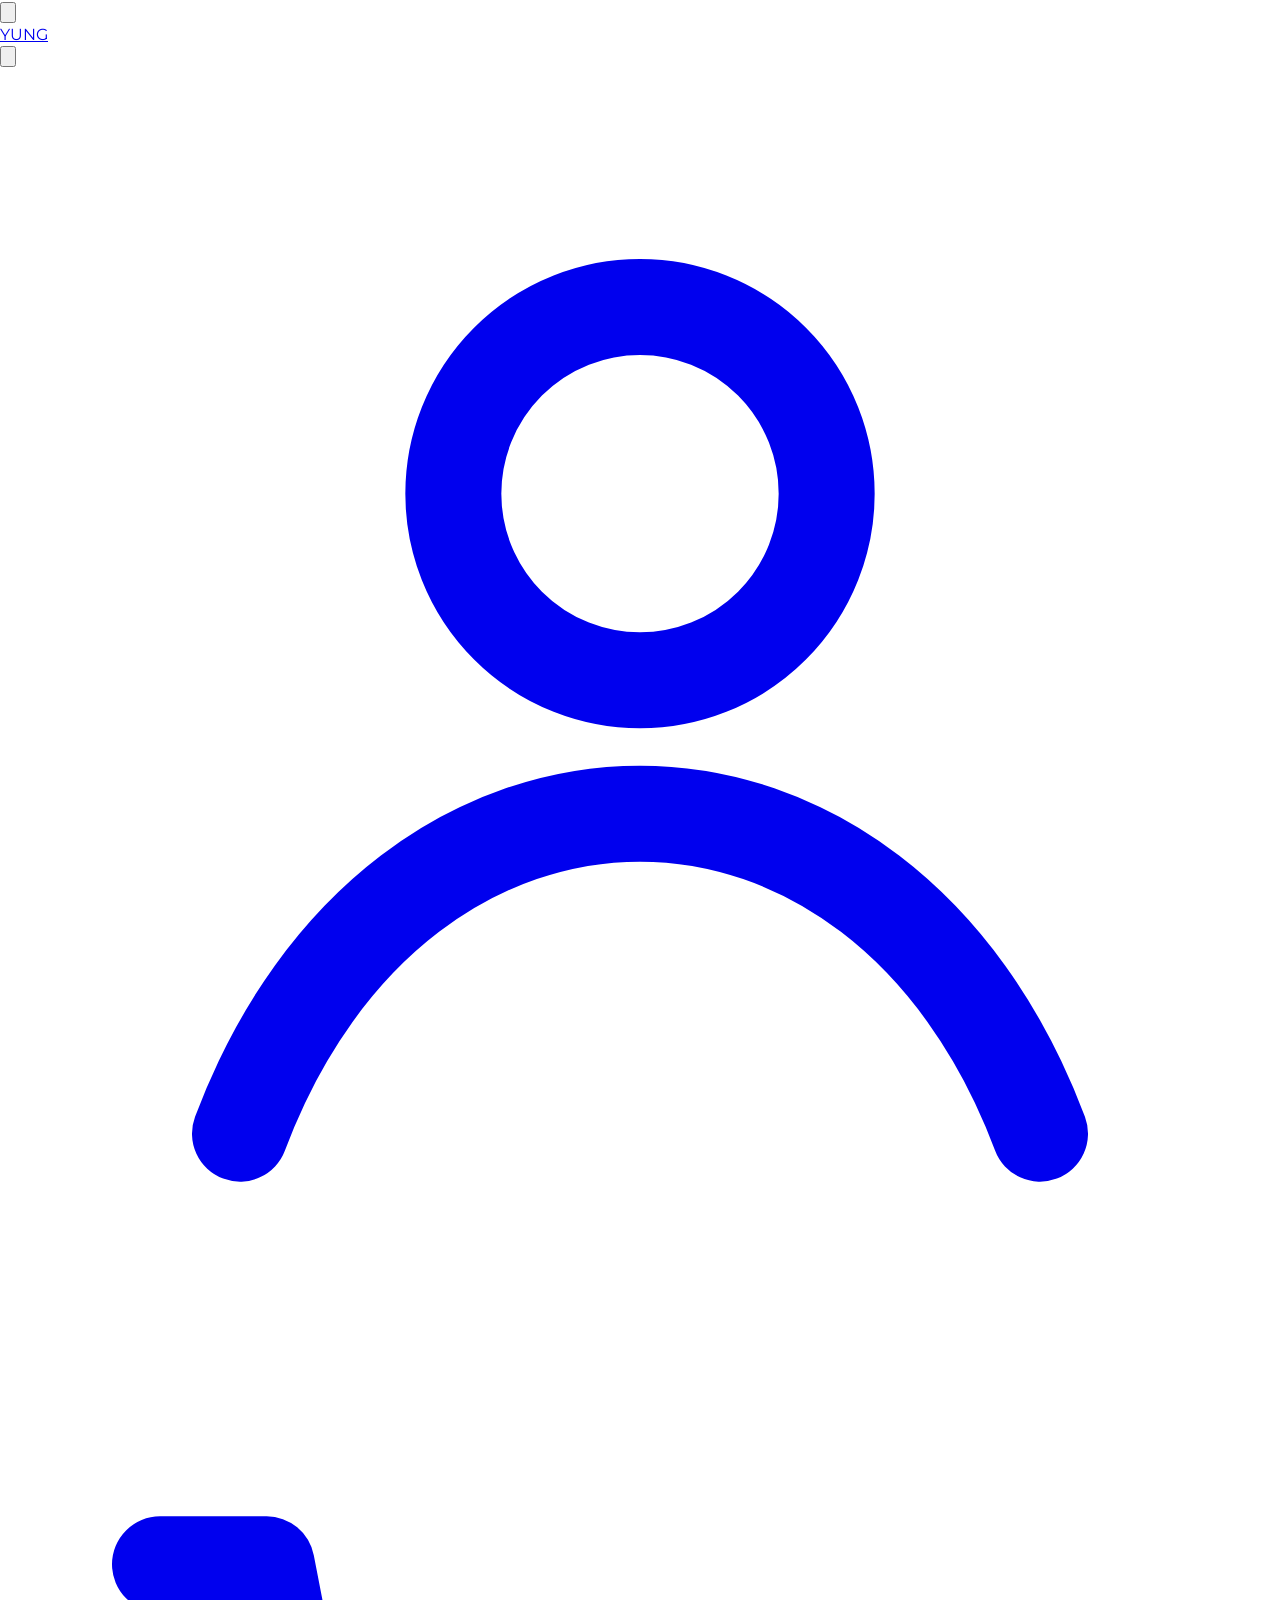
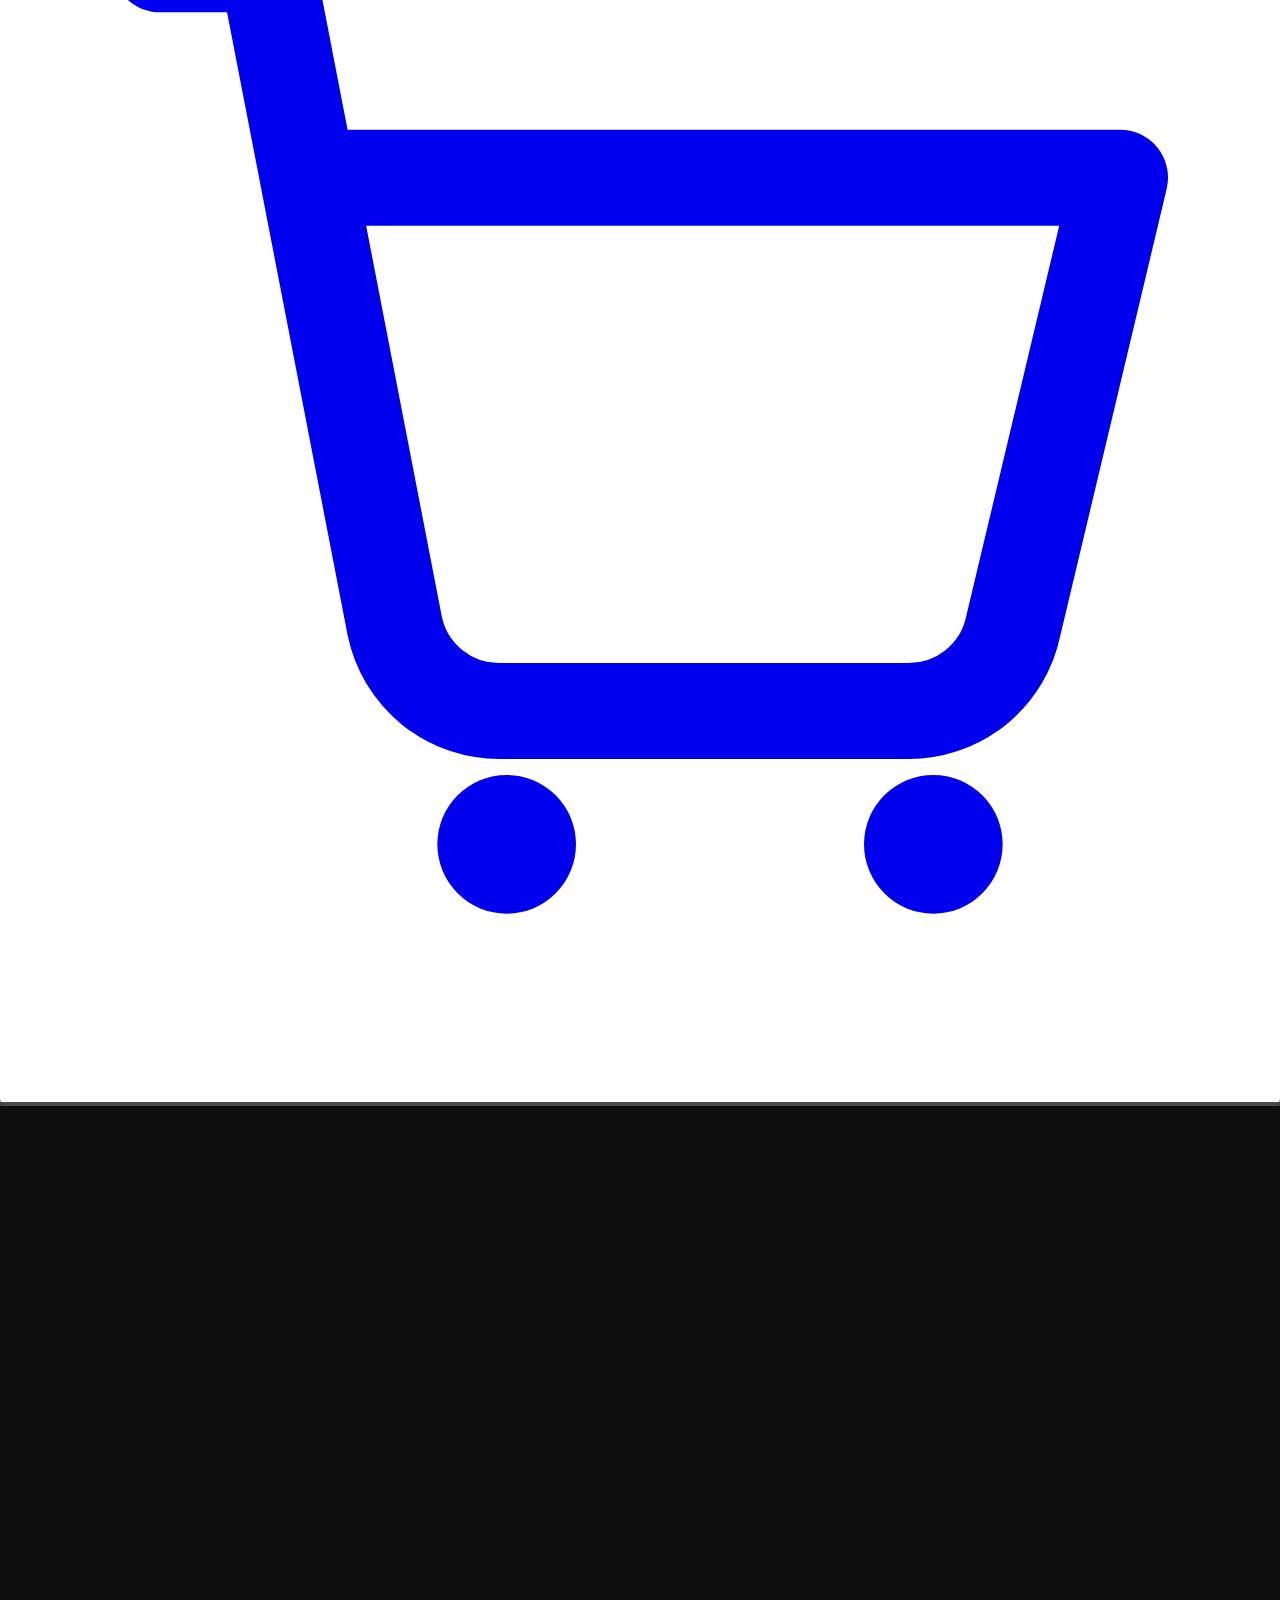
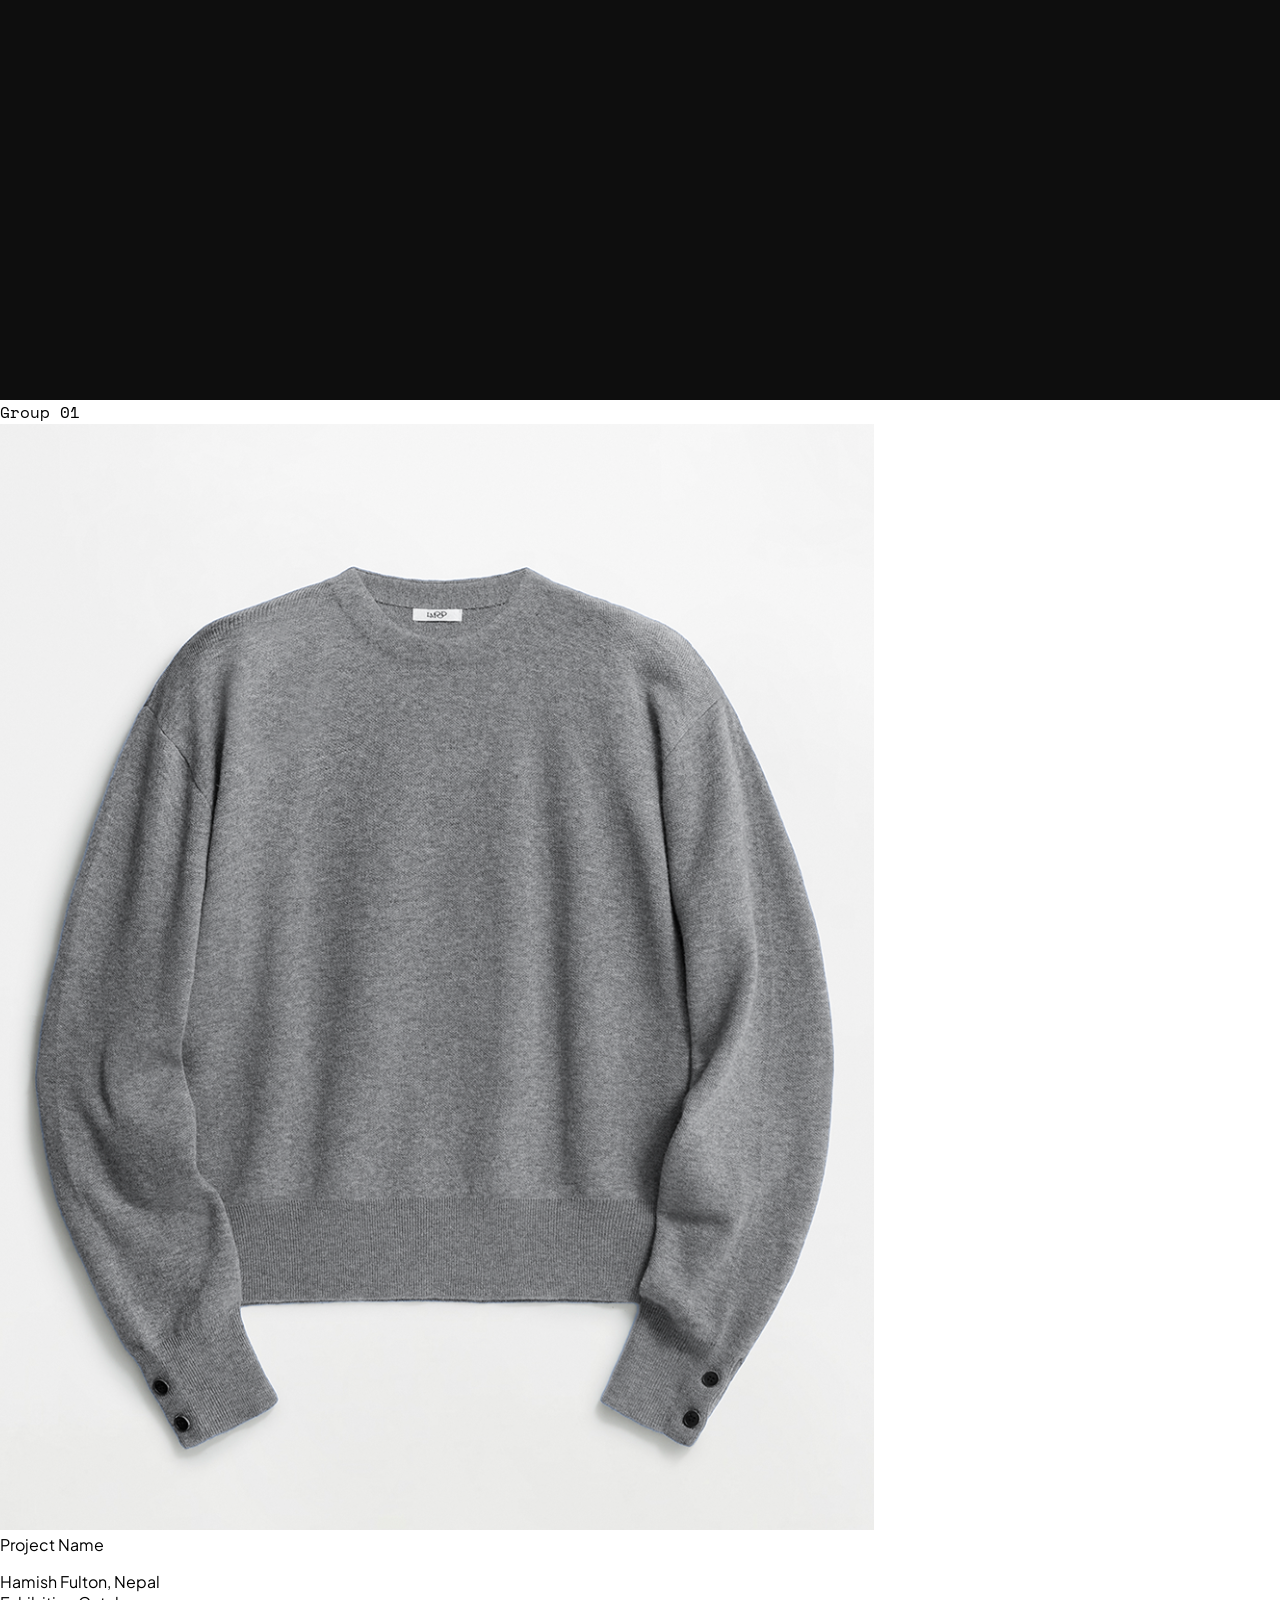
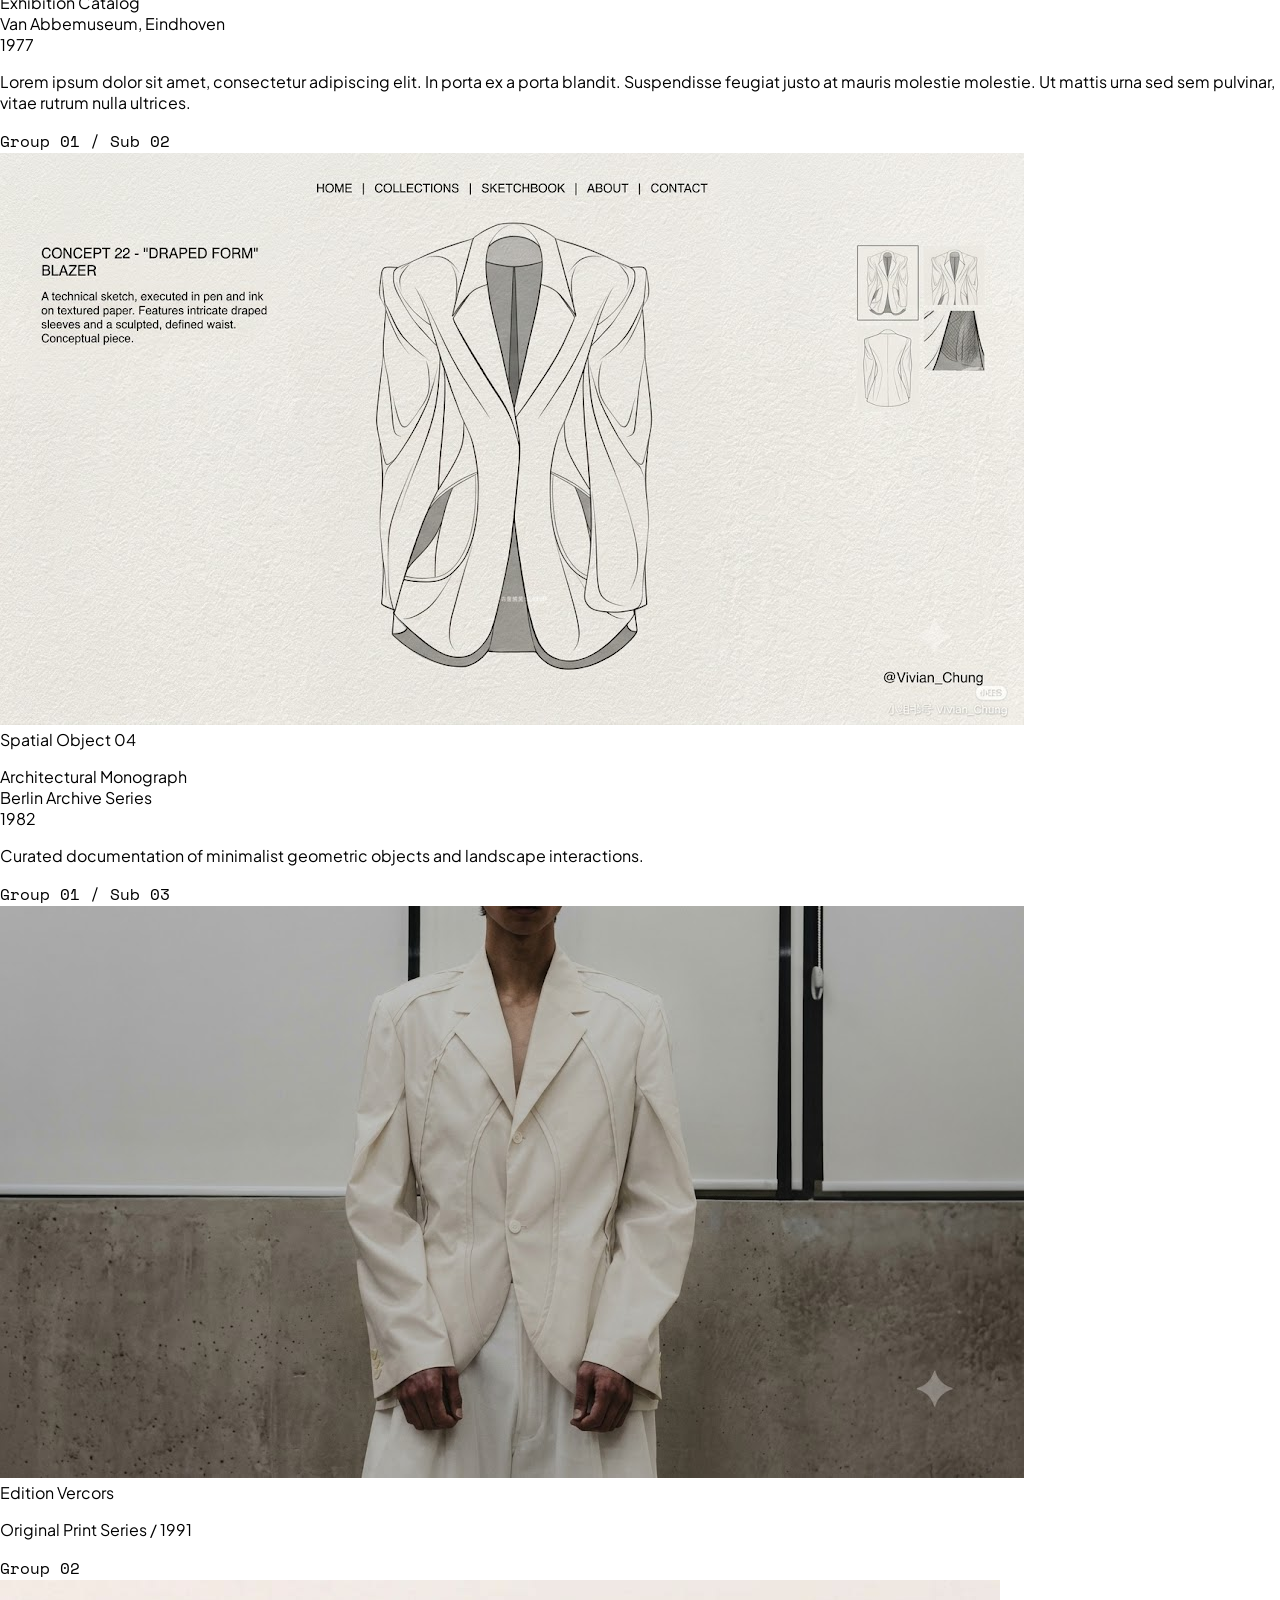
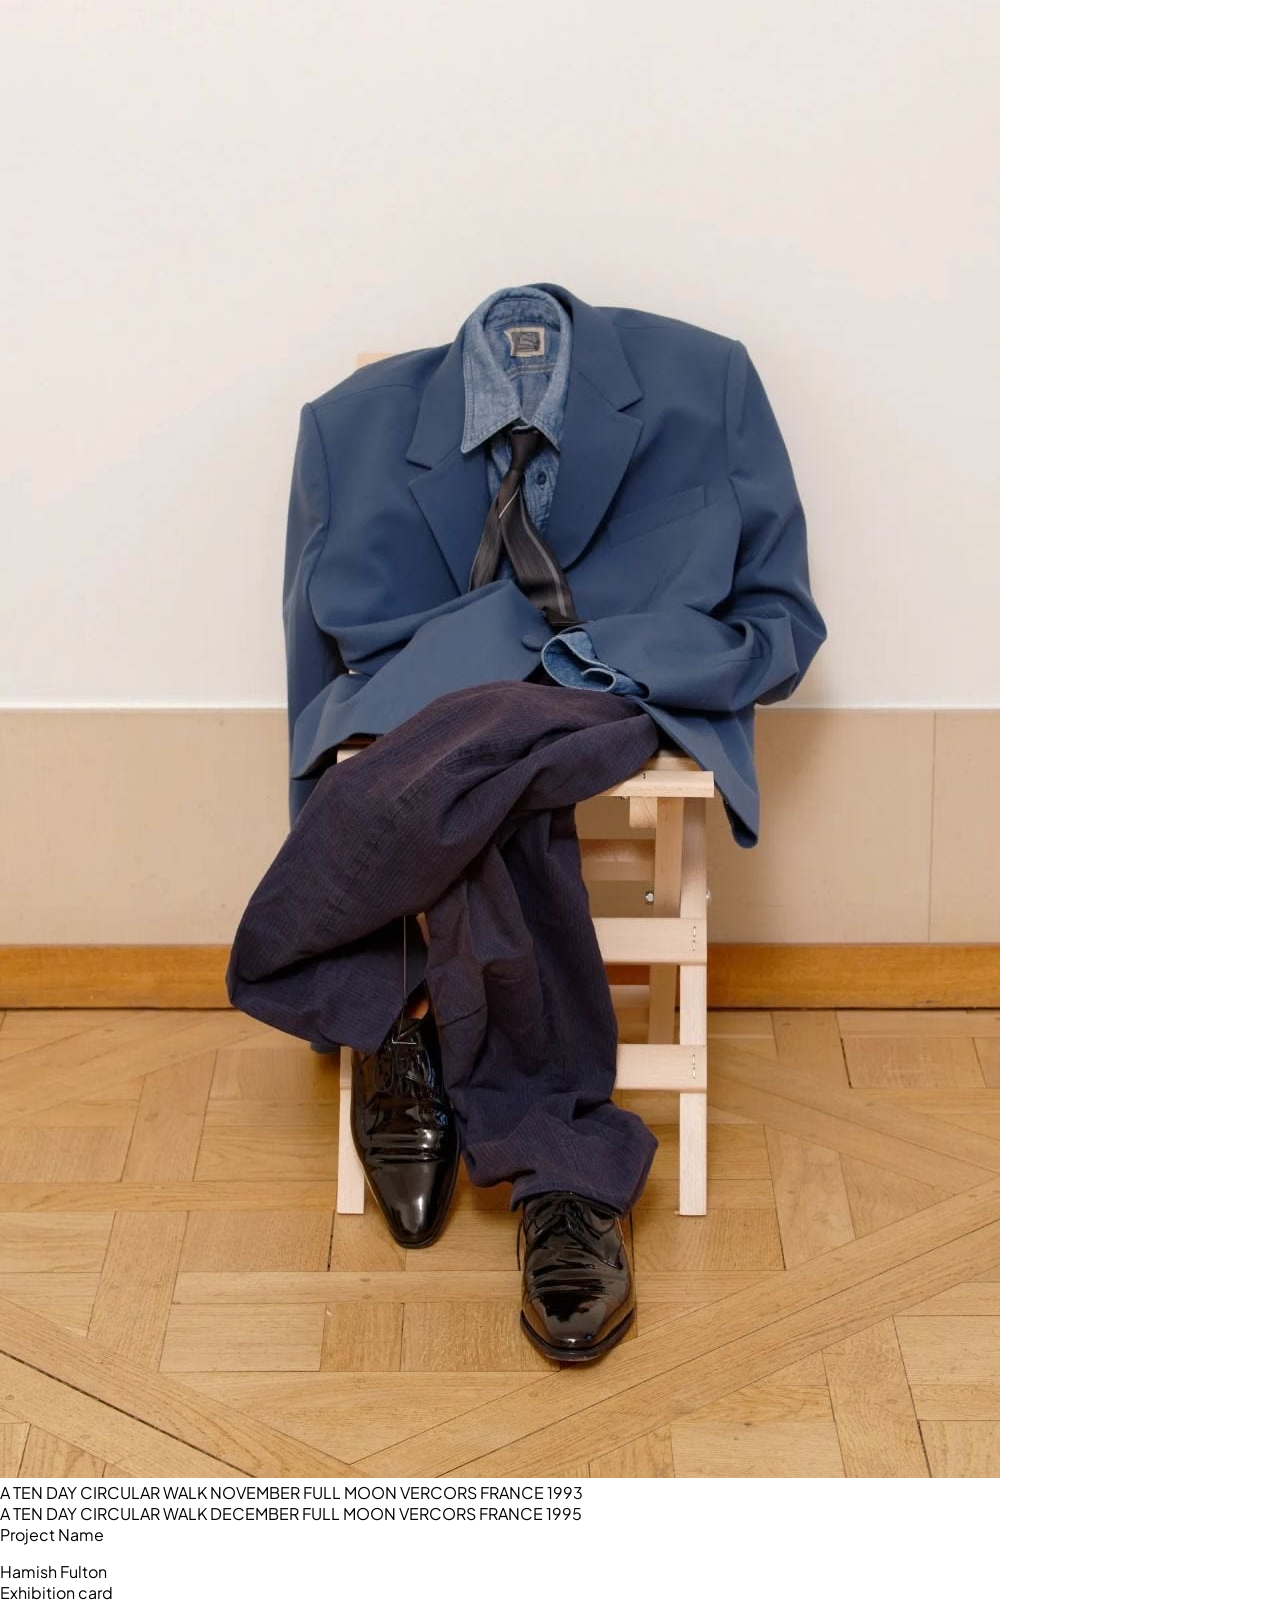
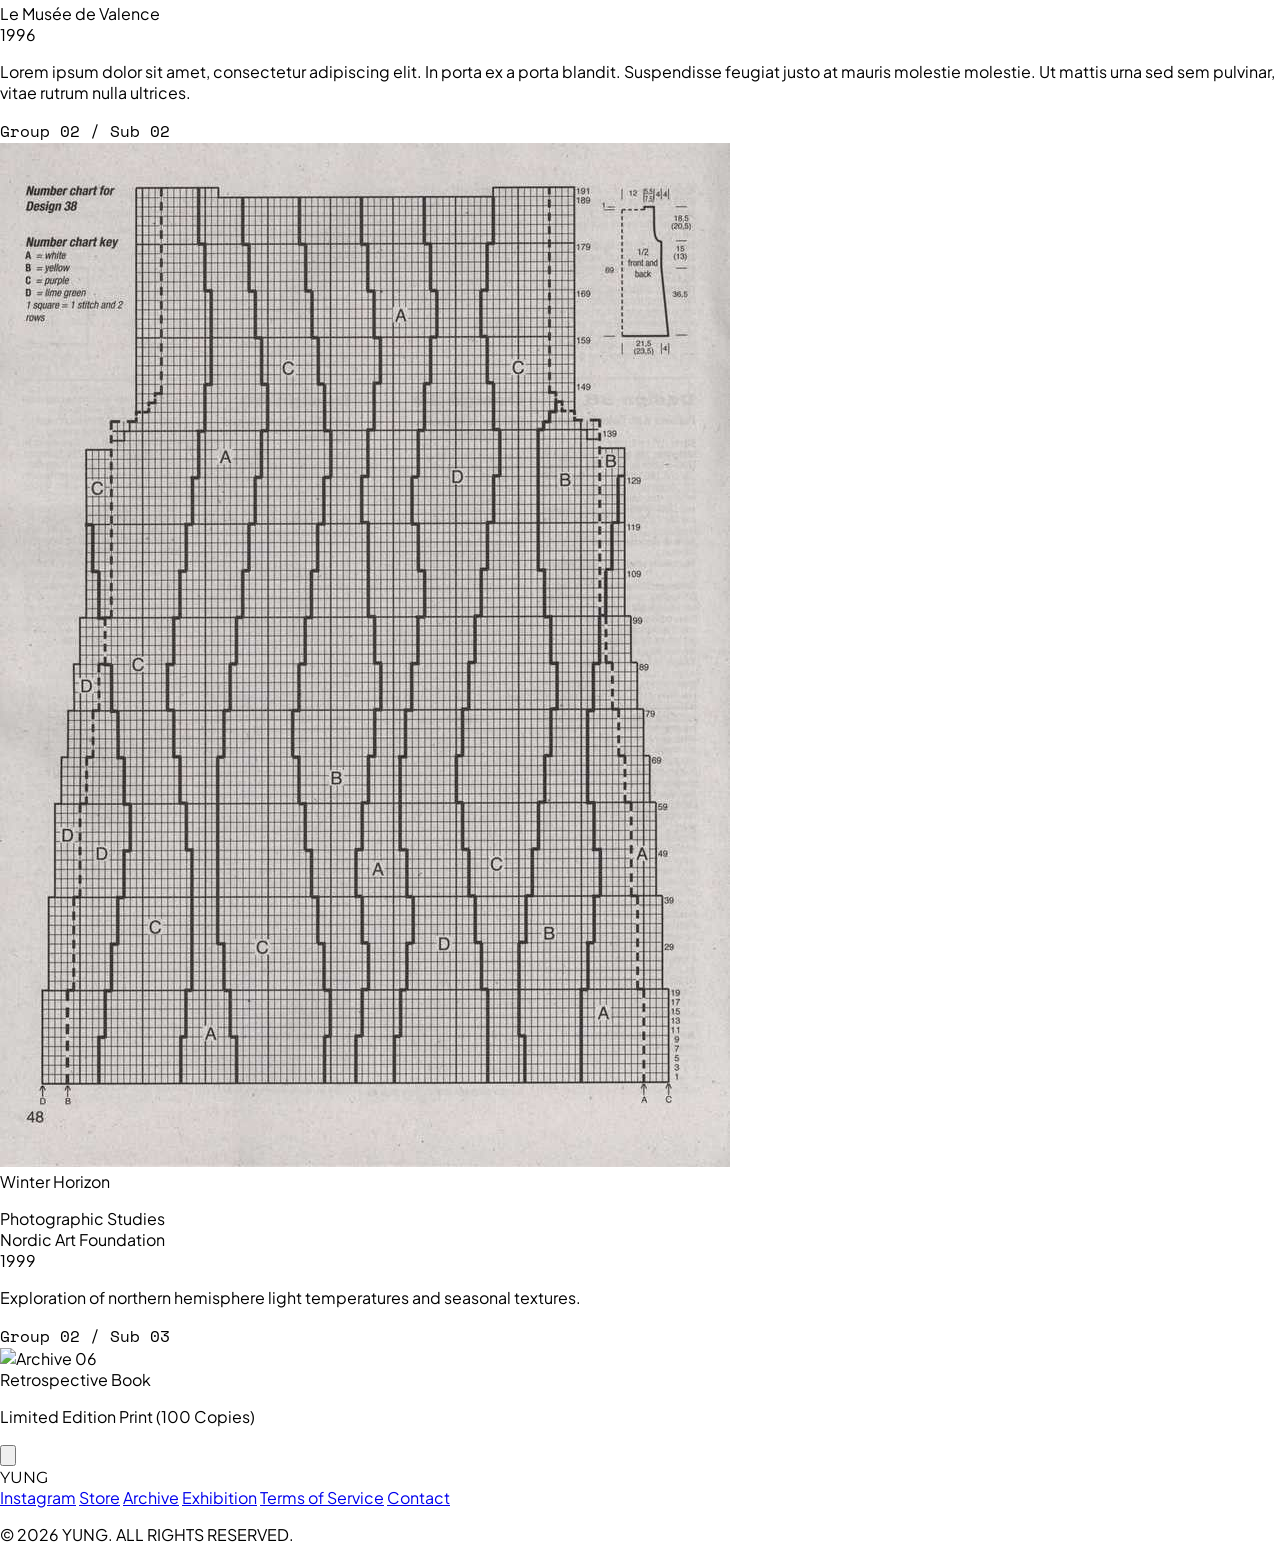
==== index.html @ 5abb622f "Update index.html" ====
<!DOCTYPE html>
<html lang="ko" class="bg-white">
<head>
  <meta charset="UTF-8">
  <meta name="viewport" content="width=device-width, initial-scale=1.0, viewport-fit=cover">
  <meta name="theme-color" content="#ffffff">
  <meta name="apple-mobile-web-app-status-bar-style" content="default">
  <title>YUNG</title>

  <!-- Tailwind CSS CDN -->
  <script src="https://cdn.tailwindcss.com"></script>
  <link rel="preconnect" href="https://fonts.googleapis.com">
  <link rel="preconnect" href="https://fonts.gstatic.com" crossorigin="">
  <link href="https://fonts.googleapis.com/css2?family=Montserrat:wght@800;900&family=Plus+Jakarta+Sans:wght@300;400;500;600;700&family=Space+Mono:wght@400;700&display=swap" rel="stylesheet">

  <style>
    /* ==========================================================================
       [1] 공통 & 메인 랜딩 페이지 스타일
       ========================================================================== */
    html, body { width: 100%; min-height: 100%; margin: 0; padding: 0; scroll-behavior: smooth; }
    body { font-family: 'Plus Jakarta Sans', -apple-system, BlinkMacSystemFont, sans-serif; }
    .font-display { font-family: 'Montserrat', sans-serif; }
    .font-mono-custom { font-family: 'Space Mono', monospace; }

    /* 인트로 스플래시 화면 */
    #splash-screen {
      position: fixed; top: 0; left: 0; right: 0; bottom: 0;
      width: 100vw; height: 100vh; height: 100dvh;
      background-color: #ffffff; z-index: 999999;
      display: flex; align-items: center; justify-content: center;
      animation: splashSequence 1.5s cubic-bezier(0.16, 1, 0.3, 1) forwards;
      will-change: opacity, visibility;
    }
    @keyframes splashSequence {
      0%, 75% { opacity: 1; visibility: visible; }
      100% { opacity: 0; visibility: hidden; pointer-events: none; }
    }
    @keyframes logoZoom {
      0% { transform: scale(0.95); opacity: 0; }
      25%, 75% { transform: scale(1); opacity: 1; }
      100% { transform: scale(1.04); opacity: 0; }
    }
    #splash-logo { animation: logoZoom 1.5s cubic-bezier(0.16, 1, 0.3, 1) forwards; }

    /* 랜딩 헤더 인터랙션 */
    .nav-fade-target {
      opacity: 0; transform: translateY(-6px);
      transition: opacity 0.4s cubic-bezier(0.16, 1, 0.3, 1), transform 0.4s cubic-bezier(0.16, 1, 0.3, 1);
      will-change: opacity, transform;
    }
    #main-header:hover .nav-fade-target, #main-header.is-revealed .nav-fade-target { opacity: 1; transform: translateY(0); }
    #main-header:hover .nav-guide-line, #main-header.is-revealed .nav-guide-line { opacity: 0; }

    /* 랜딩 1/3 사이드 드로어 메뉴 */
    #drawer-backdrop { transition: opacity 0.35s ease, visibility 0.35s ease; }
    #drawer-backdrop.is-open { opacity: 1; visibility: visible; pointer-events: auto; }
    #drawer-backdrop:not(.is-open) { opacity: 0; visibility: hidden; pointer-events: none; }

    #mobile-drawer { transition: transform 0.4s cubic-bezier(0.16, 1, 0.3, 1), opacity 0.4s ease; }
    #mobile-drawer.is-open { transform: translateX(0); opacity: 1; pointer-events: auto; }
    #mobile-drawer:not(.is-open) { transform: translateX(-100%); opacity: 0; pointer-events: none; }

    /* 풀스크린 히어로 슬라이더 블록 */
    .hero-block { position: relative; width: 100%; height: 100dvh; overflow: hidden; background-color: #0e0e0e; cursor: pointer; }
    .hero-image-container { position: absolute; inset: 0; width: 100%; height: 100%; }
    .hero-bg-layer {
      position: absolute; inset: 0; width: 100%; height: 100%;
      opacity: 0; transform: scale(1.05);
      transition: opacity 1.1s cubic-bezier(0.4, 0, 0.2, 1), transform 4s ease-out;
      will-change: opacity, transform; pointer-events: none;
    }
    .hero-bg-layer video { width: 100%; height: 100%; object-fit: cover; object-position: center; }
    .hero-bg-layer.active { opacity: 1; transform: scale(1); z-index: 1; pointer-events: auto; }

    /* 슬라이드 도트 프로그레스 게이지 */
    .slide-dot {
      cursor: pointer; position: relative; height: 2px;
      background-color: rgba(255, 255, 255, 0.25); overflow: hidden; border-radius: 9999px;
    }
    .slide-dot .progress-bar {
      position: absolute; top: 0; left: 0; height: 100%; width: 0%;
      background-color: #ffffff; border-radius: 9999px; will-change: width;
    }

    /* 독립 스크롤바 미니멀 커스텀 */
    .split-scroll-col { -webkit-overflow-scrolling: touch; }
    .split-scroll-col::-webkit-scrollbar { width: 3px; }
    .split-scroll-col::-webkit-scrollbar-track { background: transparent; }
    .split-scroll-col::-webkit-scrollbar-thumb { background: rgba(0, 0, 0, 0.15); border-radius: 10px; }
    .split-scroll-col::-webkit-scrollbar-thumb:hover { background: rgba(0, 0, 0, 0.35); }

    /* ==========================================================================
       [2] 스토어 페이지 격리 스타일
       ========================================================================== */
    #store-view {
      display: none;
      background-color: #ffffff;
      color: #111111;
      font-family: -apple-system, BlinkMacSystemFont, "Segoe UI", Roboto, Helvetica, Arial, sans-serif;
      font-size: 11px;
      line-height: 1.4;
      -webkit-font-smoothing: antialiased;
      min-height: 100vh;
      width: 100%;
    }

    /* Tailwind 이미지 기본 리셋 방어 */
    #store-view img {
      display: block !important;
      width: 100% !important;
      height: 100% !important;
      max-width: none !important;
      object-fit: cover !important;
    }

    #store-view a { color: inherit; text-decoration: none; }
    #store-view button { font: inherit; color: inherit; background: none; border: none; cursor: pointer; }

    /* 스토어 중앙 집중형 헤더 */
    .yung-header {
      position: fixed; top: 0; left: 0; width: 100%; z-index: 1000;
      mix-blend-mode: difference; color: #ffffff; padding: 18px 0;
      display: flex; justify-content: center; align-items: center;
      transition: transform 0.35s cubic-bezier(0.16, 1, 0.3, 1);
      pointer-events: none; will-change: transform;
    }
    .yung-header.nav-hidden { transform: translateY(-100%); }

    .header-center-group {
      display: inline-flex; align-items: center; justify-content: center;
      gap: 64px; pointer-events: auto;
    }
    .header-btn {
      color: #ffffff; padding: 6px; cursor: pointer; transition: opacity 0.2s ease;
      display: flex; align-items: center; justify-content: center;
    }
    .header-btn:hover { opacity: 0.65; }

    .hamburger-icon {
      width: 19px; height: 13px; display: flex; flex-direction: column; justify-content: space-between;
    }
    .hamburger-icon span { display: block; width: 100%; height: 2px; background-color: #ffffff; }

    .cart-bag-icon { width: 18px; height: 20px; position: relative; display: inline-block; }

    /* 햄버거 드롭다운 모달 메뉴 */
    .menu-modal {
      position: fixed; top: 64px; left: 50%; transform: translateX(-50%);
      width: 300px; background: #ffffff; border: 1px solid #000000;
      box-shadow: 0 12px 36px rgba(0, 0, 0, 0.12); display: none; flex-direction: column; z-index: 1001;
    }
    .menu-modal.active { display: flex; }
    .swatch-grid { display: grid; grid-template-columns: repeat(4, 1fr); gap: 8px; padding: 16px; }
    .swatch-item {
      width: 100%; aspect-ratio: 1 / 1; overflow: hidden; background: #f0f0f0;
      border: 1px solid #e2e2e2; cursor: pointer; transition: transform 0.15s ease, border-color 0.15s ease;
    }
    .swatch-item:hover { transform: scale(1.05); border-color: #000000; }
    .menu-footer {
      border-top: 1px solid #000000; padding: 14px 16px; display: grid; grid-template-columns: 1fr 1fr;
      gap: 12px; font-size: 9.5px; line-height: 1.45; color: #333;
    }
    .menu-footer h4 { font-size: 10px; font-weight: 600; margin-bottom: 6px; color: #000; }
    .menu-footer-section { margin-bottom: 10px; }

    /* 사이드 카트 슬라이드 패널 */
    .cart-overlay {
      position: fixed; inset: 0; background: rgba(0, 0, 0, 0.45);
      z-index: 2000; display: none; opacity: 0; transition: opacity 0.25s ease;
    }
    .cart-overlay.active { display: block; opacity: 1; }
    .cart-drawer {
      position: fixed; top: 0; right: -100%; width: 32vw; min-width: 320px; height: 100vh;
      background: #ffffff; z-index: 2001; transition: right 0.3s cubic-bezier(0.16, 1, 0.3, 1);
      display: flex; flex-direction: column; padding: 24px;
    }
    .cart-drawer.active { right: 0; }
    .cart-close-btn {
      align-self: flex-end; width: 26px; height: 26px; border-radius: 50%;
      background: #d8d8d8; font-size: 14px; font-weight: 600; cursor: pointer; color: #555;
      display: flex; align-items: center; justify-content: center;
    }
    .cart-empty-message { margin: auto; font-size: 13px; color: #333; }

    /* 메인 카탈로그 그리드 뷰 */
    .grid-row-2 { display: grid; grid-template-columns: 1fr 1fr; border-bottom: 1px solid #e2e2e2; }
    .grid-row-4 { display: grid; grid-template-columns: repeat(4, 1fr); border-bottom: 1px solid #e2e2e2; }
    .grid-card {
      border-right: 1px solid #e2e2e2; display: flex; flex-direction: column; cursor: pointer;
      background: #ffffff; position: relative;
    }
    .grid-card:last-child { border-right: none; }
    .grid-card .image-wrap { width: 100%; aspect-ratio: 1 / 1; overflow: hidden; background: #f7f7f7; }
    .grid-card .image-wrap img { transition: transform 0.4s cubic-bezier(0.16, 1, 0.3, 1); }
    .grid-card:hover .image-wrap img { transform: scale(1.025); }
    .card-meta {
      border-top: 1px solid #e2e2e2; padding: 10px 14px; font-size: 9.5px;
      text-transform: uppercase; letter-spacing: 0.02em;
    }
    .card-meta .meta-name { color: #111; font-weight: 500; }
    .card-meta .meta-price { color: #888; margin-top: 2px; }
    .card-meta .original-price { text-decoration: line-through; margin-right: 4px; }

    /* 상품 상세 페이지 (PDP) */
    .product-hero {
      min-height: 90vh; display: flex; align-items: center; justify-content: center;
      padding: 70px 20px 40px; background: #ffffff;
    }
    .hero-image-wrap {
      width: min(85vw, 680px); aspect-ratio: 1 / 1; max-height: 75vh;
      overflow: hidden; background-color: #f7f7f7; border: 1px solid #e2e2e2;
    }
    .product-action-bar {
      position: sticky; bottom: 0; z-index: 500; display: grid; grid-template-columns: 1fr 1fr 2fr;
      background: #ffffff; border-top: 1px solid #e2e2e2; border-bottom: 1px solid #e2e2e2; font-size: 11px;
    }
    .bar-col-name { padding: 14px 18px; border-right: 1px solid #e2e2e2; display: flex; align-items: center; font-weight: 500; }
    .bar-col-details { padding: 14px 18px; border-right: 1px solid #e2e2e2; display: flex; align-items: center; cursor: pointer; }
    .bar-col-details:hover { background: #f8f8f8; }
    .bar-col-cart {
      background: #111111; color: #ffffff; padding: 14px 20px; display: flex;
      justify-content: space-between; align-items: center; font-weight: 600; cursor: pointer;
    }
    .bar-col-cart:hover { opacity: 0.9; }

    .detail-section { background: #ffffff; }
    .detail-row { border-bottom: 1px solid #e2e2e2; display: grid; font-size: 11px; line-height: 1.6; }
    .detail-row.split-2 { grid-template-columns: 1fr 1fr; }
    .detail-row.split-3 { grid-template-columns: 1fr 1fr 1fr; }
    .detail-box { padding: 24px 20px; border-right: 1px solid #e2e2e2; }
    .detail-box:last-child { border-right: none; }
    .detail-box h4 { font-size: 11px; font-weight: 600; margin-bottom: 12px; color: #000; }
    .detail-box ul { list-style: none; padding: 0; margin: 0; }
    .detail-box ul li { position: relative; padding-left: 12px; margin-bottom: 4px; }
    .detail-box ul li::before { content: '•'; position: absolute; left: 0; }

    .thumb-group { display: flex; gap: 12px; }
    .thumb-item {
      width: 76px; height: 76px; overflow: hidden; background: #f0f0f0;
      border: 1px solid #e2e2e2; cursor: pointer; transition: all 0.2s ease;
    }
    .thumb-item:hover { border-color: #000000; }
    .thumb-item.active-thumb { border: 2px solid #000000; transform: scale(0.96); }
    .spec-block { margin-bottom: 14px; }

    .similar-row-header {
      border-bottom: 1px solid #e2e2e2; padding: 12px 20px; display: flex;
      justify-content: space-between; font-size: 11px; font-weight: 500;
    }
    .similar-grid { display: grid; grid-template-columns: repeat(3, 1fr); border-bottom: 1px solid #e2e2e2; }
    .similar-item { padding: 20px; border-right: 1px solid #e2e2e2; cursor: pointer; }
    .similar-item:last-child { border-right: none; }
    .similar-item .image-wrap { width: 100%; aspect-ratio: 1 / 1; overflow: hidden; background: #f7f7f7; }

    .site-footer-store {
      border-top: 1px solid #e2e2e2; padding: 28px 24px 48px; display: grid;
      grid-template-columns: repeat(4, 1fr); gap: 20px; font-size: 9.5px; line-height: 1.5; color: #444;
    }
    .site-footer-store h4 { font-size: 10px; font-weight: 600; color: #000; margin-bottom: 8px; }

    @media (max-width: 800px) {
      .header-center-group { gap: 36px; }
      .menu-modal { left: 20px; right: 20px; width: auto; transform: none; }
      .grid-row-2, .grid-row-4 { grid-template-columns: 1fr 1fr; }
      .site-footer-store { grid-template-columns: 1fr 1fr; }
      .detail-row.split-2, .detail-row.split-3 { grid-template-columns: 1fr; }
      .detail-box { border-right: none; border-bottom: 1px solid #e2e2e2; }
      .product-action-bar { grid-template-columns: 1fr 1fr; }
      .bar-col-name { display: none; }
      .cart-drawer { width: 85vw; }
    }
  </style>
  <link rel="shortcut icon" type="image" href="로고.png">
</head>
<body class="bg-[#0e0e0e] text-neutral-900 antialiased selection:bg-black selection:text-white">

  <!-- [인트로 스플래시 화면] -->
  <div id="splash-screen" class="pointer-events-none">
    <div id="splash-logo" class="font-display text-6xl sm:text-8xl md:text-9xl font-black tracking-[-0.08em] text-black select-none">YUNG</div>
  </div>

  <!-- ==========================================================================
       [VIEW 1] 메인 랜딩 페이지
       ========================================================================== -->
  <div id="landing-view">
    <!-- 고정 헤더 -->
    <header id="main-header" class="group fixed top-0 left-0 w-full z-50 bg-transparent py-4 sm:py-6 select-none transition-all duration-300 mix-blend-difference is-revealed">
      <div class="w-full px-3 sm:px-6 md:px-8 flex items-center justify-between">
        <!-- 좌측: 햄버거 메뉴 버튼 -->
        <div class="flex items-center flex-1 nav-fade-target">
          <button id="hamburger-btn" aria-label="메뉴 열기" class="text-white hover:text-white/70 p-1.5 -ml-1 transition-colors">
            <svg class="w-6 h-6" fill="none" stroke="currentColor" viewBox="0 0 24 24">
              <path stroke-linecap="round" stroke-linejoin="round" stroke-width="1.8" d="M3.75 7.5h16.5M3.75 12h16.5m-16.5 4.5h16.5"></path>
            </svg>
          </button>
        </div>

        <!-- 중앙: 브랜드 로고 -->
        <div class="nav-fade-target flex justify-center items-center">
          <a href="#" class="font-display text-2xl sm:text-3xl font-black tracking-[-0.07em] text-white hover:opacity-75 transition-opacity duration-200">YUNG</a>
        </div>

        <!-- 우측 아이콘 -->
        <div class="flex items-center justify-end space-x-4 sm:space-x-6 text-white/90 nav-fade-target flex-1 -mr-1">
          <button aria-label="검색" class="p-1 hover:text-white transition-colors duration-200">
            <svg class="w-[21px] h-[21px] sm:w-[22px] sm:h-[22px]" fill="none" stroke="currentColor" viewBox="0 0 24 24">
              <circle cx="11" cy="11" r="7" stroke-width="1.8"></circle>
              <path d="M21 21l-4.35-4.35" stroke-width="1.8" stroke-linecap="round"></path>
            </svg>
          </button>
          <a href="#" aria-label="마이페이지" class="p-1 hover:text-white transition-colors duration-200">
            <svg class="w-[21px] h-[21px] sm:w-[22px] sm:h-[22px]" fill="none" stroke="currentColor" viewBox="0 0 24 24">
              <circle cx="12" cy="8" r="3.5" stroke-width="1.8"></circle>
              <path d="M4.5 20c1.5-4 4.5-6 7.5-6s6 2 7.5 6" stroke-width="1.8" stroke-linecap="round" stroke-linejoin="round"></path>
            </svg>
          </a>
          <a href="javascript:void(0)" onclick="navigateToStore()" aria-label="장바구니" class="p-1 hover:text-white transition-colors duration-200">
            <svg class="w-[21px] h-[21px] sm:w-[22px] sm:h-[22px]" fill="none" stroke="currentColor" viewBox="0 0 24 24">
              <path d="M3 4h2l2.4 12.4a2 2 0 0 0 2 1.6h7.6a2 2 0 0 0 2-1.6L21 8H6" stroke-width="1.8" stroke-linecap="round" stroke-linejoin="round"></path>
              <circle cx="9.5" cy="20.5" r="1.3" fill="currentColor" stroke="none"></circle>
              <circle cx="17.5" cy="20.5" r="1.3" fill="currentColor" stroke="none"></circle>
            </svg>
          </a>
        </div>
      </div>
      <div class="nav-guide-line absolute top-1.5 sm:top-2 left-1/2 -translate-x-1/2 w-6 sm:w-8 h-[2px] bg-white/25 rounded-full transition-opacity duration-300"></div>
    </header>

    <!-- 1/3 사이드 드로어 네비게이션 -->
    <div id="drawer-backdrop" class="fixed inset-0 z-[9998] bg-black/20 backdrop-blur-sm opacity-0 pointer-events-none transition-all duration-300"></div>
    
    <aside id="mobile-drawer" class="fixed top-0 left-0 w-full sm:w-[380px] md:w-1/3 h-[100dvh] z-[9999] bg-white/95 backdrop-blur-2xl text-neutral-900 border-r border-neutral-200/80 shadow-2xl flex flex-col justify-between p-6 sm:p-8 md:p-10 -translate-x-full opacity-0 pointer-events-none">
      <div class="flex items-center justify-between pb-4 border-b border-neutral-100">
        <span class="font-display text-xl font-black tracking-[-0.07em] text-neutral-900">YUNG</span>
        <button id="drawer-close-btn" aria-label="메뉴 닫기" class="p-1.5 text-neutral-500 hover:text-black transition-colors">
          <svg class="w-6 h-6" fill="none" stroke="currentColor" viewBox="0 0 24 24">
            <path stroke-linecap="round" stroke-linejoin="round" stroke-width="1.8" d="M6 18L18 6M6 6l12 12"></path>
          </svg>
        </button>
      </div>

      <nav class="flex flex-col space-y-5 my-auto py-6">
        <a href="javascript:void(0)" onclick="navigateToStore()" class="drawer-link text-base sm:text-lg font-semibold uppercase tracking-[0.18em] text-neutral-700 hover:text-black hover:translate-x-1 transition-all duration-200">Store</a>
        <a href="#archive-split-section" class="drawer-link text-base sm:text-lg font-semibold uppercase tracking-[0.18em] text-neutral-700 hover:text-black hover:translate-x-1 transition-all duration-200">Archive</a>
        <a href="#archive-split-section" class="drawer-link text-base sm:text-lg font-semibold uppercase tracking-[0.18em] text-neutral-700 hover:text-black hover:translate-x-1 transition-all duration-200">Object</a>
        <a href="#archive-split-section" class="drawer-link text-base sm:text-lg font-semibold uppercase tracking-[0.18em] text-neutral-700 hover:text-black hover:translate-x-1 transition-all duration-200">Exhibition</a>
        <a href="#" class="drawer-link text-base sm:text-lg font-semibold uppercase tracking-[0.18em] text-neutral-700 hover:text-black hover:translate-x-1 transition-all duration-200">About</a>
      </nav>

      <div class="flex justify-between items-center pt-5 border-t border-neutral-100 text-[10px] sm:text-[11px] font-bold uppercase tracking-[0.18em] text-neutral-400">
        <a href="#" class="hover:text-neutral-900 transition-colors">Instagram</a>
        <span>© 2026 YUNG</span>
      </div>
    </aside>

    <!-- 메인 풀스크린 히어로 슬라이더 -->
    <section class="w-full">
      <div class="hero-block" data-slider>
        <div class="hero-image-container">
          <div class="hero-bg-layer active">
            <video autoplay loop muted playsinline preload="auto" class="w-full h-full object-cover">
              <source src="비디우.mp4" type="video/mp4" />
            </video>
          </div>
          <div class="hero-bg-layer">
            <video loop muted playsinline preload="auto" class="w-full h-full object-cover">
              <source src="비디우3.mp4" type="video/mp4" />
            </video>
          </div>
          <div class="hero-bg-layer">
            <video loop muted playsinline preload="auto" class="w-full h-full object-cover">
              <source src="비디우2.mp4" type="video/mp4" />
            </video>
          </div>
        </div>

        <div class="absolute inset-0 bg-gradient-to-b from-black/40 via-transparent to-black/60 z-[2] pointer-events-none"></div>

        <div class="absolute bottom-6 sm:bottom-10 left-1/2 -translate-x-1/2 z-20 flex items-center gap-3 sm:gap-4">
          <div class="slide-dot w-12 sm:w-24 md:w-28" data-index="0">
            <div class="progress-bar"></div>
          </div>
          <div class="slide-dot w-12 sm:w-24 md:w-28" data-index="1">
            <div class="progress-bar"></div>
          </div>
          <div class="slide-dot w-12 sm:w-24 md:w-28" data-index="2">
            <div class="progress-bar"></div>
          </div>
        </div>
      </div>
    </section>

    <!-- 1:1 좌우 독립 분할 스크롤 아카이브 섹션 -->
    <section id="archive-split-section" class="w-full h-[100dvh] bg-white text-black border-t border-neutral-200 overflow-hidden relative">
      <div class="w-full h-full flex flex-col md:flex-row">

        <!-- 좌측 컬럼 -->
        <div class="split-scroll-col w-full md:w-1/2 h-full overflow-y-auto p-4 sm:p-6 md:p-8 flex flex-col space-y-16 border-b md:border-b-0 md:border-r border-neutral-200">
          
          <article class="flex flex-col space-y-3">
            <div class="font-mono-custom text-[11px] text-neutral-500 tracking-tight">Group 01</div>
            <div class="w-full aspect-[5/6] bg-[#b36329] relative overflow-hidden flex items-center justify-center">
              <img src="스크린샷 2026-09-10 173342.png" alt="Archive 01" class="w-full h-full object-cover contrast-125 group-hover:scale-105 transition-transform duration-700">
            </div>
            <div class="pt-3 grid grid-cols-1 sm:grid-cols-12 gap-3 text-xs leading-relaxed border-t border-neutral-100">
              <div class="sm:col-span-4 font-semibold text-neutral-900">Project Name</div>
              <div class="sm:col-span-8 text-neutral-600 space-y-3">
                <p class="font-medium text-neutral-900 leading-snug">
                  Hamish Fulton, Nepal<br>
                  Exhibition Catalog<br>
                  Van Abbemuseum, Eindhoven<br>
                  1977
                </p>
                <p class="text-[11px] text-neutral-500 leading-normal">
                  Lorem ipsum dolor sit amet, consectetur adipiscing elit. In porta ex a porta blandit. Suspendisse feugiat justo at mauris molestie molestie. Ut mattis urna sed sem pulvinar, vitae rutrum nulla ultrices.
                </p>
              </div>
            </div>
          </article>

          <article class="flex flex-col space-y-3">
            <div class="font-mono-custom text-[11px] text-neutral-500 tracking-tight">Group 01 / Sub 02</div>
            <div class="w-full aspect-[4/3] bg-neutral-100 overflow-hidden relative border border-neutral-200 group">
              <img src="a607d743-2389-4681-a003-0a283ea042ac.jpg" alt="Archive 02" class="w-full h-full object-cover contrast-125 group-hover:scale-105 transition-transform duration-700">
            </div>
            <div class="pt-3 grid grid-cols-1 sm:grid-cols-12 gap-3 text-xs leading-relaxed border-t border-neutral-100">
              <div class="sm:col-span-4 font-semibold text-neutral-900">Spatial Object 04</div>
              <div class="sm:col-span-8 text-neutral-600 space-y-3">
                <p class="font-medium text-neutral-900 leading-snug">
                  Architectural Monograph<br>
                  Berlin Archive Series<br>
                  1982
                </p>
                <p class="text-[11px] text-neutral-500 leading-normal">
                  Curated documentation of minimalist geometric objects and landscape interactions.
                </p>
              </div>
            </div>
          </article>

          <article class="flex flex-col space-y-3 pb-16">
            <div class="font-mono-custom text-[11px] text-neutral-500 tracking-tight">Group 01 / Sub 03</div>
            <div class="w-full aspect-[4/3] bg-neutral-100 overflow-hidden relative border border-neutral-200 group">
              <img src="e0dc8bc0-86a5-4ab2-b70d-4a70de870af7123.jpg" alt="Archive 03" class="w-full h-full object-cover group-hover:scale-105 transition-transform duration-700">
            </div>
            <div class="pt-3 grid grid-cols-1 sm:grid-cols-12 gap-3 text-xs leading-relaxed border-t border-neutral-100">
              <div class="sm:col-span-4 font-semibold text-neutral-900">Edition Vercors</div>
              <div class="sm:col-span-8 text-neutral-600">
                <p class="font-medium text-neutral-900 leading-snug">Original Print Series / 1991</p>
              </div>
            </div>
          </article>

        </div>

        <!-- 우측 컬럼 -->
        <div class="split-scroll-col w-full md:w-1/2 h-full overflow-y-auto p-4 sm:p-6 md:p-8 flex flex-col space-y-16">
          
          <article class="flex flex-col space-y-3">
            <div class="font-mono-custom text-[11px] text-neutral-500 tracking-tight">Group 02</div>
            <div class="w-full aspect-[5/6] relative overflow-hidden bg-neutral-900 border border-neutral-300/40 group">
              <img src="f3e58f7e85ba2f17ed524f05d38c850e.jpg" alt="Mountain Walk" class="w-full h-full object-cover contrast-110 group-hover:scale-105 transition-transform duration-700">
              <div class="absolute inset-y-0 left-2 sm:left-4 flex items-center pointer-events-none">
                <span class="font-mono text-[9px] sm:text-[11px] text-white tracking-widest uppercase [writing-mode:vertical-rl] rotate-180 drop-shadow-md">
                  A TEN DAY CIRCULAR WALK NOVEMBER FULL MOON VERCORS FRANCE 1993
                </span>
              </div>
              <div class="absolute inset-y-0 right-2 sm:right-4 flex items-center pointer-events-none">
                <span class="font-mono text-[9px] sm:text-[11px] text-white tracking-widest uppercase [writing-mode:vertical-rl] drop-shadow-md">
                  A TEN DAY CIRCULAR WALK DECEMBER FULL MOON VERCORS FRANCE 1995
                </span>
              </div>
            </div>
            <div class="pt-3 grid grid-cols-1 sm:grid-cols-12 gap-3 text-xs leading-relaxed border-t border-neutral-100">
              <div class="sm:col-span-4 font-semibold text-neutral-900">Project Name</div>
              <div class="sm:col-span-8 text-neutral-600 space-y-3">
                <p class="font-medium text-neutral-900 leading-snug">
                  Hamish Fulton<br>
                  Exhibition card<br>
                  Le Musée de Valence<br>
                  1996
                </p>
                <p class="text-[11px] text-neutral-500 leading-normal">
                  Lorem ipsum dolor sit amet, consectetur adipiscing elit. In porta ex a porta blandit. Suspendisse feugiat justo at mauris molestie molestie. Ut mattis urna sed sem pulvinar, vitae rutrum nulla ultrices.
                </p>
              </div>
            </div>
          </article>

          <article class="flex flex-col space-y-3">
            <div class="font-mono-custom text-[11px] text-neutral-500 tracking-tight">Group 02 / Sub 02</div>
            <div class="w-full aspect-[4/6] bg-neutral-100 overflow-hidden relative border border-neutral-200 group">
              <img src="639a6bc5427e9555a56979ce2d955074.jpg" alt="Archive 05" class="w-full h-full object-cover group-hover:scale-105 transition-transform duration-700">
            </div>
            <div class="pt-3 grid grid-cols-1 sm:grid-cols-12 gap-3 text-xs leading-relaxed border-t border-neutral-100">
              <div class="sm:col-span-4 font-semibold text-neutral-900">Winter Horizon</div>
              <div class="sm:col-span-8 text-neutral-600 space-y-3">
                <p class="font-medium text-neutral-900 leading-snug">
                  Photographic Studies<br>
                  Nordic Art Foundation<br>
                  1999
                </p>
                <p class="text-[11px] text-neutral-500 leading-normal">
                  Exploration of northern hemisphere light temperatures and seasonal textures.
                </p>
              </div>
            </div>
          </article>

          <article class="flex flex-col space-y-3 pb-16">
            <div class="font-mono-custom text-[11px] text-neutral-500 tracking-tight">Group 02 / Sub 03</div>
            <div class="w-full aspect-[4/3] bg-neutral-100 overflow-hidden relative border border-neutral-200 group">
              <img src="https://picsum.photos/seed/arch-right-3/1200/900" alt="Archive 06" class="w-full h-full object-cover grayscale group-hover:scale-105 transition-transform duration-700">
            </div>
            <div class="pt-3 grid grid-cols-1 sm:grid-cols-12 gap-3 text-xs leading-relaxed border-t border-neutral-100">
              <div class="sm:col-span-4 font-semibold text-neutral-900">Retrospective Book</div>
              <div class="sm:col-span-8 text-neutral-600">
                <p class="font-medium text-neutral-900 leading-snug">Limited Edition Print (100 Copies)</p>
              </div>
            </div>
          </article>

        </div>

      </div>

      <!-- 아카이브 섹션 최상단 이동 버튼 -->
      <button id="back-to-top" aria-label="최상단으로 이동" class="absolute bottom-5 sm:bottom-7 left-1/2 -translate-x-1/2 z-30 w-8 h-8 sm:w-9 sm:h-9 rounded-full bg-white/50 hover:bg-white/75 backdrop-blur-xl border border-white/60 text-neutral-800 shadow-[0_4px_16px_rgba(0,0,0,0.06)] flex items-center justify-center opacity-0 translate-y-3 pointer-events-none transition-all duration-300 hover:scale-110 hover:shadow-[0_6px_20px_rgba(0,0,0,0.1)] active:scale-95 group focus:outline-none">
        <svg class="w-3.5 h-3.5 sm:w-4 sm:h-4 transition-transform duration-200 group-hover:-translate-y-0.5 text-neutral-700 group-hover:text-black" fill="none" stroke="currentColor" viewBox="0 0 24 24">
          <path stroke-linecap="round" stroke-linejoin="round" stroke-width="1.8" d="M5 11l7-7m0 0l7 7m-7-7v16"></path>
        </svg>
      </button>
    </section>

    <!-- 랜딩 푸터 -->
    <footer class="bg-black text-white py-16 sm:py-24 px-5 sm:px-12 border-t border-neutral-900">
      <div class="max-w-[1600px] mx-auto flex flex-col items-center text-center space-y-8 sm:space-y-12">
        <span class="font-display text-5xl sm:text-8xl md:text-9xl font-black tracking-[-0.08em] opacity-90 select-none">YUNG</span>
        <div class="flex flex-wrap justify-center gap-5 sm:gap-8 text-[11px] sm:text-xs font-bold uppercase tracking-[0.2em] sm:tracking-[0.25em] text-neutral-400">
          <a href="#" class="hover:text-white transition-colors">Instagram</a>
          <a href="javascript:void(0)" onclick="navigateToStore()" class="hover:text-white transition-colors">Store</a>
          <a href="#archive-split-section" class="hover:text-white transition-colors">Archive</a>
          <a href="#archive-split-section" class="hover:text-white transition-colors">Exhibition</a>
          <a href="#" class="hover:text-white transition-colors">Terms of Service</a>
          <a href="#" class="hover:text-white transition-colors">Contact</a>
        </div>
        <p class="text-[11px] sm:text-xs text-neutral-600 font-normal tracking-widest pt-6 sm:pt-8 border-t border-neutral-900 w-full">© 2026 YUNG. ALL RIGHTS RESERVED.</p>
      </div>
    </footer>
  </div>

  <!-- ==========================================================================
       [VIEW 2] 스토어 페이지
       ========================================================================== -->
  <div id="store-view">
    <!-- 스토어 헤더 -->
    <header class="yung-header" id="storeHeader">
      <div class="header-center-group">
        <button class="header-btn" id="storeHamburgerBtn" aria-label="메뉴 열기">
          <div class="hamburger-icon">
            <span></span>
            <span></span>
            <span></span>
          </div>
        </button>

        <!-- 랜딩페이지와 동일한 폰트/스타일 및 클릭 시 랜딩페이지 복귀 설정 -->
        <div class="font-display text-2xl sm:text-3xl font-black tracking-[-0.07em] text-white hover:opacity-75 transition-opacity duration-200 cursor-pointer select-none" id="storeLogoBtn">
          YUNG
        </div>

        <button class="header-btn" id="cartToggleBtn" aria-label="장바구니 열기">
          <svg class="cart-bag-icon" viewBox="0 0 20 22" fill="none" stroke="currentColor">
            <path d="M6.5 7V4.5C6.5 2.567 8.067 1 10 1C11.933 1 13.5 2.567 13.5 4.5V7" stroke-width="2" stroke-linecap="round"/>
            <rect x="1.5" y="7" width="17" height="13.5" rx="0.5" stroke-width="2"/>
          </svg>
        </button>
      </div>
    </header>

    <!-- 햄버거 모달 -->
    <div class="menu-modal" id="storeMenuModal">
      <div class="swatch-grid" id="menuSwatches"></div>
      <div class="menu-footer">
        <div>
          <div class="menu-footer-section">
            <h4>YUNG Studio, Inc.</h4>
            <p>Level 1, 11 Test Street,<br>Suburb, 4003, City<br>Monday open via appt.<br>Tuesday to Saturday 10am–5pm</p>
          </div>
          <div>
            <h4>Home</h4>
            <p><a href="javascript:void(0)" onclick="navigateToLanding()" style="text-decoration: underline; cursor: pointer;">Landing Page</a></p>
          </div>
        </div>
        <div>
          <div class="menu-footer-section">
            <h4>Information</h4>
            <p>Practice<br>Shipping & Returns<br>Terms & Privacy<br>FAQ</p>
          </div>
          <div>
            <h4>Copyright</h4>
            <p>© 2026 YUNG<br>All Rights Reserved<br>№ 874488A</p>
          </div>
        </div>
      </div>
    </div>

    <!-- 카트 드로어 -->
    <div class="cart-overlay" id="cartOverlay"></div>
    <aside class="cart-drawer" id="cartDrawer">
      <button class="cart-close-btn" id="cartCloseBtn">✕</button>
      <div class="cart-empty-message">Cart is empty</div>
    </aside>

    <!-- 메인 카탈로그 뷰 -->
    <main id="catalogView">
      <section class="grid-row-2" id="mainRow1"></section>
      <section class="grid-row-4" id="mainRow2"></section>
      <section class="grid-row-4" id="mainRow3"></section>

      <footer class="site-footer-store">
        <div>
          <h4>YUNG Studio, Inc.</h4>
          <p>Level 1, 11 Test Street,<br>Suburb, 4003, City<br>Monday open via appt.<br>Tuesday to Saturday 10am–5pm</p>
        </div>
        <div>
          <h4>Information</h4>
          <p>Practice<br>Shipping & Returns<br>Terms & Privacy<br>FAQ</p>
        </div>
        <div>
          <h4>Inquiries</h4>
          <p>Email<br>(718) 589-7272<br>Instagram<br>Careers</p>
        </div>
        <div>
          <h4>Copyright</h4>
          <p>© 2026 YUNG<br>All Rights Reserved<br>№ 439024A</p>
        </div>
      </footer>
    </main>

    <!-- 상품 상세 뷰 (PDP) -->
    <main id="productView" style="display: none;">
      <section class="product-hero">
        <div class="hero-image-wrap">
          <img id="heroImage" src="" alt="메인 룩북">
        </div>
      </section>

      <div class="product-action-bar">
        <div class="bar-col-name" id="pdpName">ITEM 8950</div>
        <div class="bar-col-details" id="scrollDetailsBtn">↓ Details</div>
        <div class="bar-col-cart" id="addToCartAction">
          <span>Add to Cart</span>
          <span id="pdpPrice">$99</span>
        </div>
      </div>

      <section class="detail-section" id="detailContent">
        <div class="detail-row split-2">
          <div class="detail-box">
            <h4>Details</h4>
          </div>
          <div class="detail-box">
            <ul>
              <li>Integer et placerat est, eu imperdiet neque.</li>
              <li>Proin sit amet purus metus. In nec efficitur justo, sed maximus est.</li>
              <li>Ut ornare arcu eros, at condimentum enim imperdiet vitae.</li>
              <li>Morbi lorem augue commodo vel ipsum ac.</li>
              <li>Sollicitudin placerat urna.</li>
              <li>Praesent sit amet mauris tortor.</li>
              <li>Duis ac risus sem fusce.</li>
            </ul>
          </div>
        </div>

        <div class="detail-row split-3">
          <div class="detail-box">
            <h4>Images (3)</h4>
            <div class="thumb-group">
              <div class="thumb-item" id="thumbWrap0" onclick="switchHeroImage(0)"><img id="thumb0" src="" alt="컷 1"></div>
              <div class="thumb-item" id="thumbWrap1" onclick="switchHeroImage(1)"><img id="thumb1" src="" alt="컷 2"></div>
              <div class="thumb-item" id="thumbWrap2" onclick="switchHeroImage(2)"><img id="thumb2" src="" alt="컷 3"></div>
            </div>
          </div>

          <div class="detail-box">
            <h4>Description</h4>
            <p style="color:#555;">
              Praesent bibendum a elit non efficitur. Etiam et velit vitae quam aliquet fermentum. Quisque sit amet nulla dictum, cursus erat a, tempus est. Sed laoreet, magna eget mattis tincidunt, felis tellus vestibulum augue, in lobortis mauris risus eu nunc. Vivamus sed condimentum leo. Nunc efficitur, magna condimentum gravida egestas, ligula mauris posuere neque.
            </p>
          </div>

          <div class="detail-box">
            <div class="spec-block">
              <h4>Measurements</h4>
              <p style="color:#555;">Length: 50mm<br>Width: 50mm<br>Depth: 5mm</p>
            </div>
            <div class="spec-block">
              <h4>Weight</h4>
              <p style="color:#555;">Packaged: 500g<br>Unpackaged: 450g</p>
            </div>
          </div>
        </div>

        <div class="similar-row-header">
          <span>Similar Products</span>
          <span style="cursor: pointer; text-decoration: underline;" onclick="showCatalog()">View All</span>
        </div>
        <div class="similar-grid" id="similarGrid"></div>
      </section>

      <footer class="site-footer-store">
        <div>
          <h4>YUNG Studio, Inc.</h4>
          <p>Level 1, 11 Test Street,<br>Suburb, 4003, City<br>Monday open via appt.<br>Tuesday to Saturday 10am–5pm</p>
        </div>
        <div>
          <h4>Information</h4>
          <p>Practice<br>Shipping & Returns<br>Terms & Privacy<br>FAQ</p>
        </div>
        <div>
          <h4>Inquiries</h4>
          <p>Email<br>(718) 589-7272<br>Instagram<br>Careers</p>
        </div>
        <div>
          <h4>Copyright</h4>
          <p>© 2026 YUNG<br>All Rights Reserved<br>№ 439024A</p>
        </div>
      </footer>
    </main>
  </div>

  <!-- ==========================================================================
       [JAVASCRIPT]
       ========================================================================== -->
  <script>
    /* --------------------------------------------------
       [1] 뷰 전환 라우터 (Landing <-> Store)
       -------------------------------------------------- */
    const landingView = document.getElementById('landing-view');
    const storeView = document.getElementById('store-view');
    const mobileDrawer = document.getElementById('mobile-drawer');
    const drawerBackdrop = document.getElementById('drawer-backdrop');

    function navigateToStore() {
      if (mobileDrawer) mobileDrawer.classList.remove('is-open');
      if (drawerBackdrop) drawerBackdrop.classList.remove('is-open');
      document.body.style.overflow = '';

      document.querySelectorAll('.hero-bg-layer video').forEach(v => v.pause());

      landingView.style.display = 'none';
      storeView.style.display = 'block';
      document.body.classList.remove('bg-[#0e0e0e]');
      document.body.classList.add('bg-white');

      showCatalog();
      window.scrollTo({ top: 0, behavior: 'instant' });
    }

    function navigateToLanding() {
      storeView.style.display = 'none';
      landingView.style.display = 'block';
      document.body.classList.add('bg-[#0e0e0e]');
      document.body.classList.remove('bg-white');

      const activeVideo = document.querySelector('.hero-bg-layer.active video');
      if (activeVideo) activeVideo.play().catch(() => {});

      window.scrollTo({ top: 0, behavior: 'instant' });
    }

    /* --------------------------------------------------
       [2] 랜딩 페이지 스크립트
       -------------------------------------------------- */
    const hamburgerBtn = document.getElementById('hamburger-btn');
    const drawerCloseBtn = document.getElementById('drawer-close-btn');
    const drawerLinks = document.querySelectorAll('.drawer-link');

    function openDrawer() { 
      mobileDrawer.classList.add('is-open'); 
      if (drawerBackdrop) drawerBackdrop.classList.add('is-open');
      document.body.style.overflow = 'hidden'; 
    }
    function closeDrawer() { 
      mobileDrawer.classList.remove('is-open'); 
      if (drawerBackdrop) drawerBackdrop.classList.remove('is-open');
      document.body.style.overflow = ''; 
    }
    
    if (hamburgerBtn) hamburgerBtn.addEventListener('click', openDrawer);
    if (drawerCloseBtn) drawerCloseBtn.addEventListener('click', closeDrawer);
    if (drawerBackdrop) drawerBackdrop.addEventListener('click', closeDrawer);
    drawerLinks.forEach(link => link.addEventListener('click', closeDrawer));

    const mainHeader = document.getElementById('main-header');
    let lastLandingScrollY = window.pageYOffset || document.documentElement.scrollTop;

    window.addEventListener('scroll', () => {
      if (landingView.style.display === 'none') return;
      const currentScrollY = window.pageYOffset || document.documentElement.scrollTop;
      const scrollDiff = lastLandingScrollY - currentScrollY;

      if (currentScrollY <= 15) mainHeader.classList.add('is-revealed');
      else if (scrollDiff > 4) mainHeader.classList.add('is-revealed');
      else if (scrollDiff < -4) mainHeader.classList.remove('is-revealed');

      lastLandingScrollY = currentScrollY <= 0 ? 0 : currentScrollY;
    }, { passive: true });

    const backToTopBtn = document.getElementById('back-to-top');
    const splitCols = document.querySelectorAll('.split-scroll-col');

    function checkSplitScrollBottom() {
      let reachedBottom = false;
      splitCols.forEach(col => {
        if (col.scrollTop + col.clientHeight >= col.scrollHeight - 40) {
          reachedBottom = true;
        }
      });

      if (reachedBottom) {
        backToTopBtn.classList.remove('opacity-0', 'translate-y-3', 'pointer-events-none');
        backToTopBtn.classList.add('opacity-100', 'translate-y-0', 'pointer-events-auto');
      } else {
        backToTopBtn.classList.remove('opacity-100', 'translate-y-0', 'pointer-events-auto');
        backToTopBtn.classList.add('opacity-0', 'translate-y-3', 'pointer-events-none');
      }
    }

    splitCols.forEach(col => {
      col.addEventListener('scroll', checkSplitScrollBottom, { passive: true });
    });

    if (backToTopBtn) {
      backToTopBtn.addEventListener('click', (e) => {
        e.stopPropagation();
        splitCols.forEach(col => {
          col.scrollTo({ top: 0, behavior: 'smooth' });
        });
        window.scrollTo({ top: 0, behavior: 'smooth' });
      });
    }

    document.querySelectorAll('.hero-block[data-slider]').forEach((block) => {
      const layers = block.querySelectorAll('.hero-bg-layer');
      const dots = block.querySelectorAll('.slide-dot');
      const total = layers.length;
      const DURATION = 10000;
      let current = 0;
      let timer = null;

      function startProgress(index) {
        dots.forEach((dot) => {
          const bar = dot.querySelector('.progress-bar');
          if (bar) {
            bar.style.transition = 'none';
            bar.style.width = '0%';
          }
        });

        const activeBar = dots[index]?.querySelector('.progress-bar');
        if (activeBar) {
          void activeBar.offsetWidth;
          activeBar.style.transition = `width ${DURATION}ms linear`;
          activeBar.style.width = '100%';
        }
      }

      function goTo(index) {
        const prevVideo = layers[current]?.querySelector('video');
        if (prevVideo) prevVideo.pause();

        layers[current]?.classList.remove('active');
        current = (index + total) % total;
        layers[current]?.classList.add('active');

        const currentVideo = layers[current]?.querySelector('video');
        if (currentVideo) {
          currentVideo.currentTime = 0;
          currentVideo.play().catch(() => {});
        }

        startProgress(current);
        resetTimer();
      }

      function next() { goTo(current + 1); }
      function prev() { goTo(current - 1); }

      function resetTimer() { 
        if (timer) clearTimeout(timer); 
        timer = setTimeout(next, DURATION); 
      }
      
      startProgress(0);
      resetTimer();

      block.addEventListener('click', (e) => { 
        if (e.target.closest('.slide-dot')) return;
        next(); 
      });

      dots.forEach((dot, index) => {
        dot.addEventListener('click', (e) => { 
          e.stopPropagation(); 
          goTo(index); 
        });
      });

      let touchStartX = 0;
      block.addEventListener('touchstart', (e) => { touchStartX = e.changedTouches[0].clientX; }, { passive: true });
      block.addEventListener('touchend', (e) => {
        const touchEndX = e.changedTouches[0].clientX;
        const diffX = touchStartX - touchEndX;
        if (Math.abs(diffX) > 40) { 
          if (diffX > 0) next(); 
          else prev(); 
        }
      }, { passive: true });
    });

    /* --------------------------------------------------
       [3] 스토어 페이지 스크립트
       -------------------------------------------------- */
    const storeHeader = document.getElementById('storeHeader');
    const storeMenuModal = document.getElementById('storeMenuModal');
    let lastStoreScrollY = 0;

    window.addEventListener('scroll', () => {
      if (storeView.style.display !== 'block') return;
      const currentScrollY = window.pageYOffset || document.documentElement.scrollTop;

      if (currentScrollY <= 15) {
        storeHeader.classList.remove('nav-hidden');
      } 
      else if (currentScrollY > lastStoreScrollY && currentScrollY > 50) {
        storeHeader.classList.add('nav-hidden');
        storeMenuModal.classList.remove('active');
      } 
      else if (currentScrollY < lastStoreScrollY) {
        storeHeader.classList.remove('nav-hidden');
      }

      lastStoreScrollY = currentScrollY <= 0 ? 0 : currentScrollY;
    }, { passive: true });

    const PRODUCTS = [
      { id: 1, name: 'ITEM 8950', price: '$99', gallery: ['자켓누끼4.webp', '자켓누끼4.webp', '자켓누끼4.webp'] },
      { id: 2, name: 'ITEM 5329', price: '$99', gallery: ['자켓누끼2.webp', '자켓누끼2.webp', '자켓누끼2.webp'] },
      { id: 3, name: 'ITEM 2950.A', price: '$99', gallery: ['자켓누끼1.webp', '자켓누끼1.webp', '자켓누끼1.webp'] },
      { id: 4, name: 'ITEM 2950.B', price: '$99', gallery: ['자켓누끼5.webp', '자켓누끼5.webp', '자켓누끼5.webp'] },
      { id: 5, name: 'ITEM 4832.A', price: '$75', oldPrice: '$99', gallery: ['가방누끼1.webp', '가방누끼1.webp', '가방누끼1.webp'] },
      { id: 6, name: 'ITEM 4832.B', price: '$99', gallery: ['구두누끼1.webp', '구두누끼1.webp', '구두누끼1.webp'] },
      { id: 7, name: 'ITEM 1937.B', price: '$99', gallery: ['자켓누끼5.webp', '자켓누끼5.webp', '자켓누끼5.webp'] },
      { id: 8, name: 'ITEM 3104.B', price: '$99', gallery: ['자켓누끼6.webp', '자켓누끼6.webp', '자켓누끼6.webp'] },
      { id: 9, name: 'ITEM 3104.C', price: '$99', gallery: ['악세누끼1.webp', '악세누끼1.webp', '악세누끼1.webp'] },
      { id: 10, name: 'ITEM 1937.C', price: '$99', gallery: ['벨트누끼1.webp', '벨트누끼1.webp', '벨트누끼1.webp'] }
    ];

    function renderProductCard(p) {
      return `
        <div class="grid-card" onclick="openProductDetail(${p.id})">
          <div class="image-wrap">
            <img src="${p.gallery[0]}" alt="${p.name}" loading="lazy">
          </div>
          <div class="card-meta">
            <div class="meta-name">${p.name}</div>
            <div class="meta-price">
              ${p.oldPrice ? `<span class="original-price">${p.oldPrice}</span>` : ''}
              ${p.price}
            </div>
          </div>
        </div>
      `;
    }

    document.getElementById('mainRow1').innerHTML = PRODUCTS.slice(0, 2).map(renderProductCard).join('');
    document.getElementById('mainRow2').innerHTML = PRODUCTS.slice(2, 6).map(renderProductCard).join('');
    document.getElementById('mainRow3').innerHTML = PRODUCTS.slice(6, 10).map(renderProductCard).join('');

    const swatchContainer = document.getElementById('menuSwatches');
    for (let i = 0; i < 16; i++) {
      const product = PRODUCTS[i % PRODUCTS.length];
      const el = document.createElement('div');
      el.className = 'swatch-item';
      el.innerHTML = `<img src="${product.gallery[0]}" alt="${product.name}">`;
      el.onclick = () => {
        toggleStoreMenu(false);
        openProductDetail(product.id);
      };
      swatchContainer.appendChild(el);
    }

    const catalogView = document.getElementById('catalogView');
    const productView = document.getElementById('productView');
    let currentActiveProduct = null;

    function showCatalog() {
      productView.style.display = 'none';
      catalogView.style.display = 'block';
      window.scrollTo({ top: 0, behavior: 'instant' });
    }

    function openProductDetail(productId) {
      const product = PRODUCTS.find(item => item.id === productId) || PRODUCTS[0];
      currentActiveProduct = product;

      catalogView.style.display = 'none';
      productView.style.display = 'block';
      window.scrollTo({ top: 0, behavior: 'instant' });

      document.getElementById('pdpName').textContent = product.name;
      document.getElementById('pdpPrice').textContent = product.price;

      document.getElementById('thumb0').src = product.gallery[0];
      document.getElementById('thumb1').src = product.gallery[1];
      document.getElementById('thumb2').src = product.gallery[2];

      switchHeroImage(0);

      const similarItems = PRODUCTS.filter(item => item.id !== product.id).slice(0, 3);
      document.getElementById('similarGrid').innerHTML = similarItems.map(item => `
        <div class="similar-item" onclick="openProductDetail(${item.id})">
          <div class="image-wrap">
            <img src="${item.gallery[0]}" alt="${item.name}">
          </div>
        </div>
      `).join('');
    }

    function switchHeroImage(index) {
      if (!currentActiveProduct || !currentActiveProduct.gallery[index]) return;
      document.getElementById('heroImage').src = currentActiveProduct.gallery[index];
      for (let i = 0; i < 3; i++) {
        const wrap = document.getElementById(`thumbWrap${i}`);
        if (wrap) {
          wrap.classList.toggle('active-thumb', i === index);
        }
      }
    }

    // 스토어 로고 클릭 시 랜딩페이지로 복귀
    document.getElementById('storeLogoBtn').addEventListener('click', navigateToLanding);

    const storeHamburgerBtn = document.getElementById('storeHamburgerBtn');
    function toggleStoreMenu(force) {
      const isActive = force !== undefined ? force : !storeMenuModal.classList.contains('active');
      storeMenuModal.classList.toggle('active', isActive);
    }

    storeHamburgerBtn.addEventListener('click', (e) => {
      e.stopPropagation();
      toggleStoreMenu();
    });

    document.addEventListener('click', (e) => {
      if (!storeMenuModal.contains(e.target) && !storeHamburgerBtn.contains(e.target)) {
        toggleStoreMenu(false);
      }
    });

    const cartOverlay = document.getElementById('cartOverlay');
    const cartDrawer = document.getElementById('cartDrawer');
    const cartToggleBtn = document.getElementById('cartToggleBtn');
    const cartCloseBtn = document.getElementById('cartCloseBtn');

    function toggleCart(open) {
      cartOverlay.classList.toggle('active', open);
      cartDrawer.classList.toggle('active', open);
    }

    cartToggleBtn.addEventListener('click', () => toggleCart(true));
    cartCloseBtn.addEventListener('click', () => toggleCart(false));
    cartOverlay.addEventListener('click', () => toggleCart(false));

    document.getElementById('scrollDetailsBtn').addEventListener('click', () => {
      document.getElementById('detailContent').scrollIntoView({ behavior: 'smooth' });
    });

    document.getElementById('addToCartAction').addEventListener('click', () => {
      toggleCart(true);
    });
  </script>
</body>
</html>
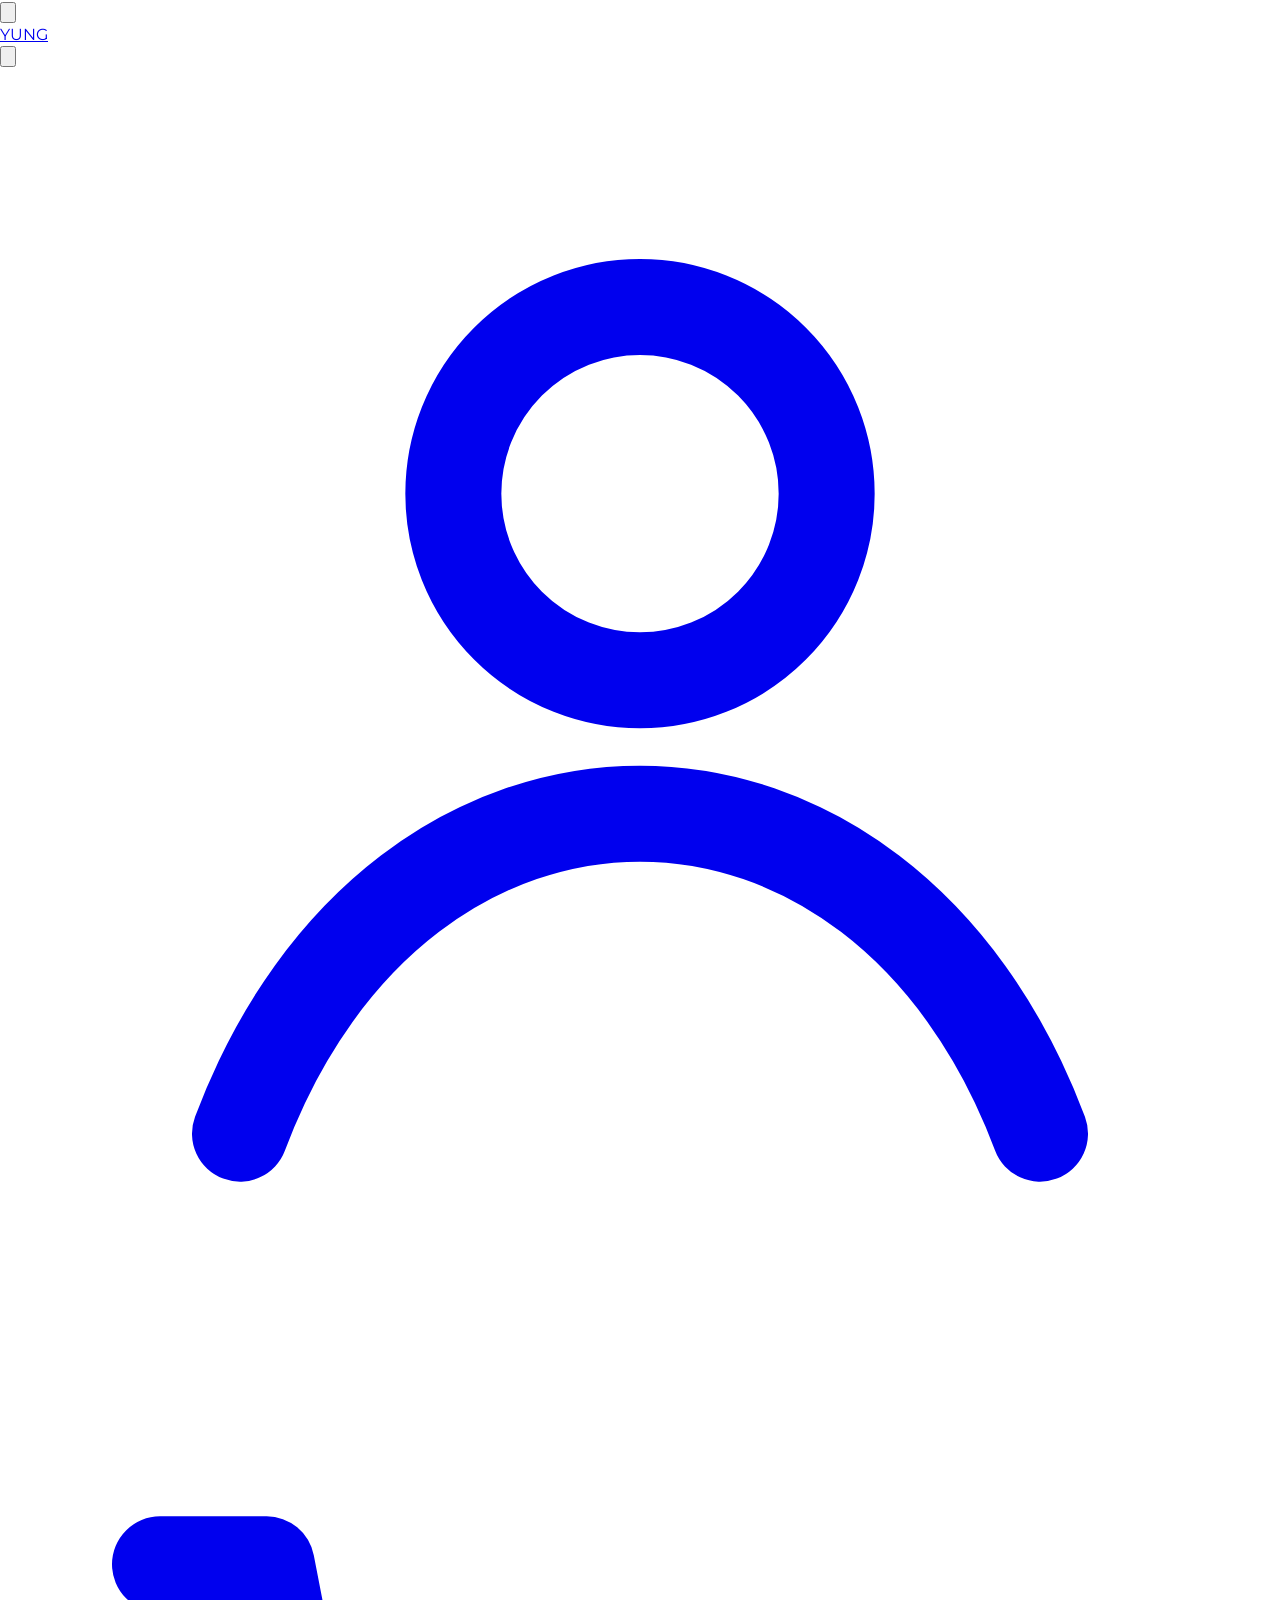
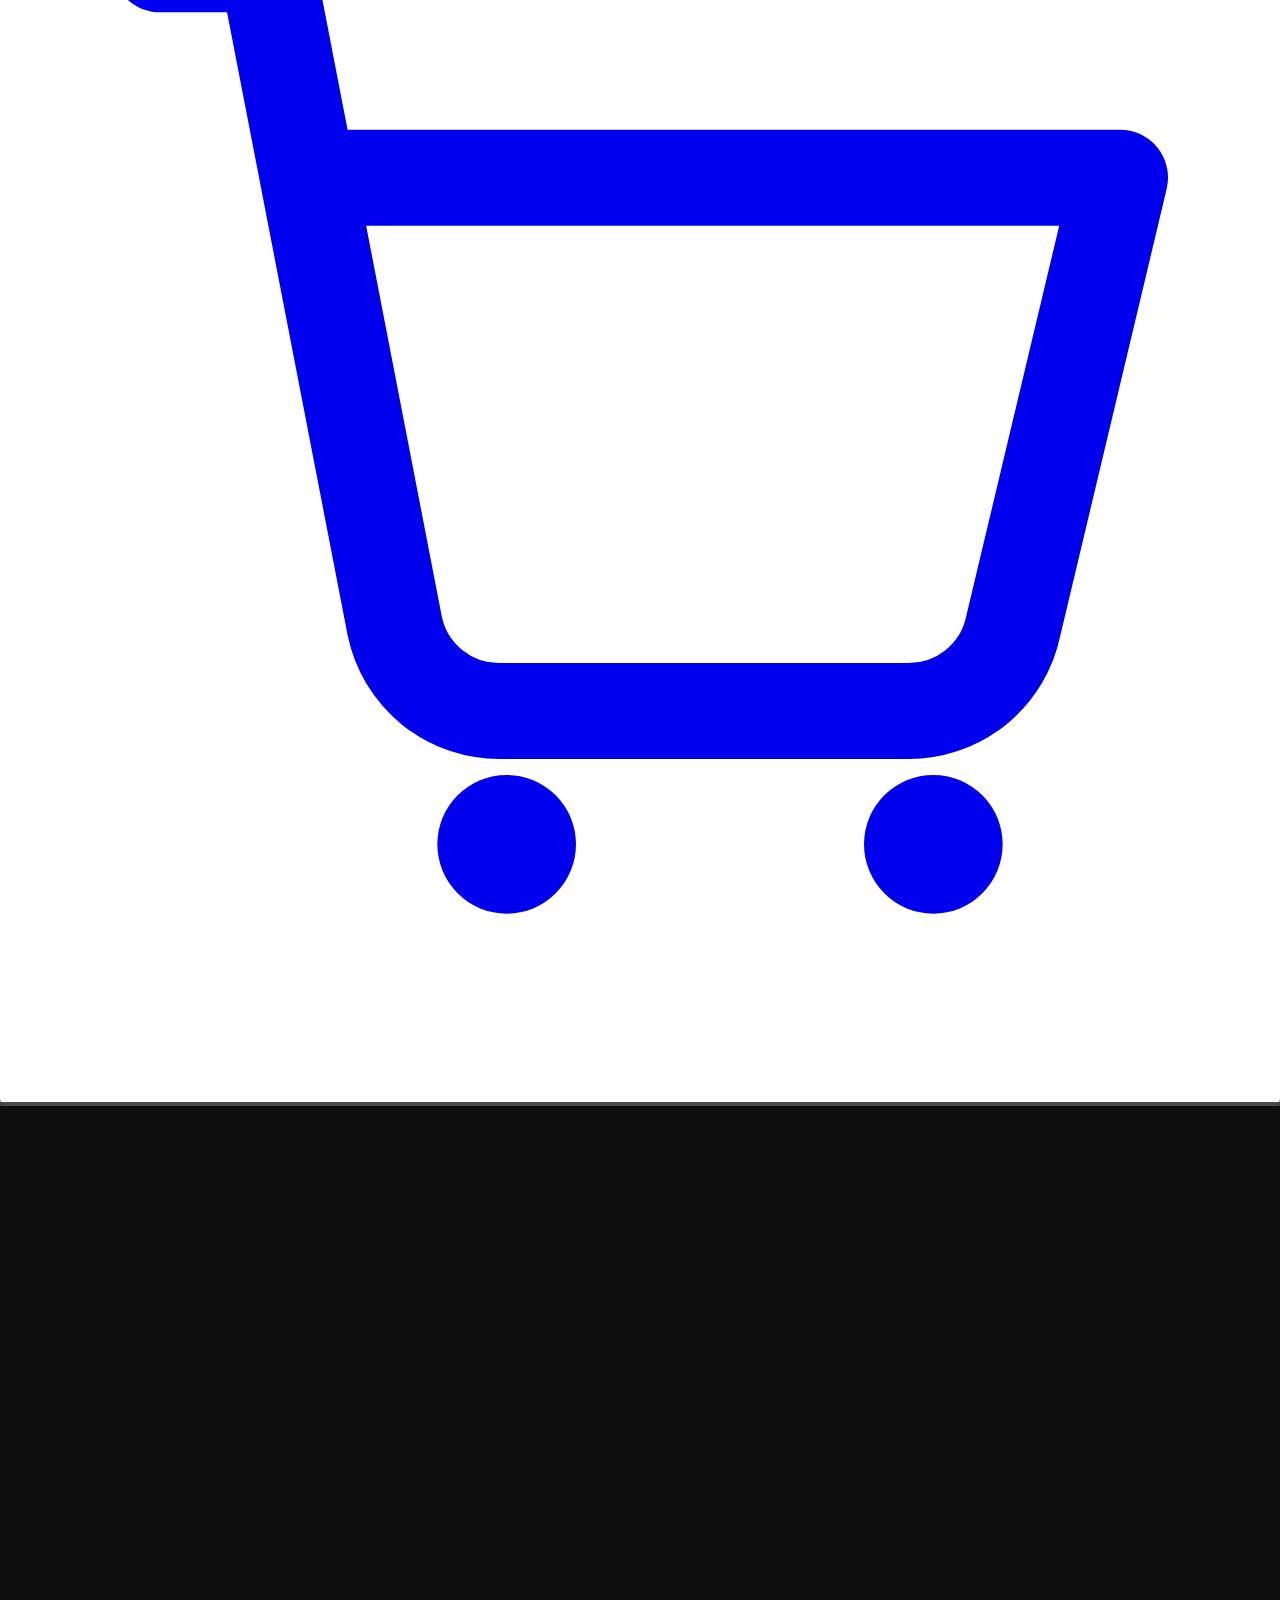
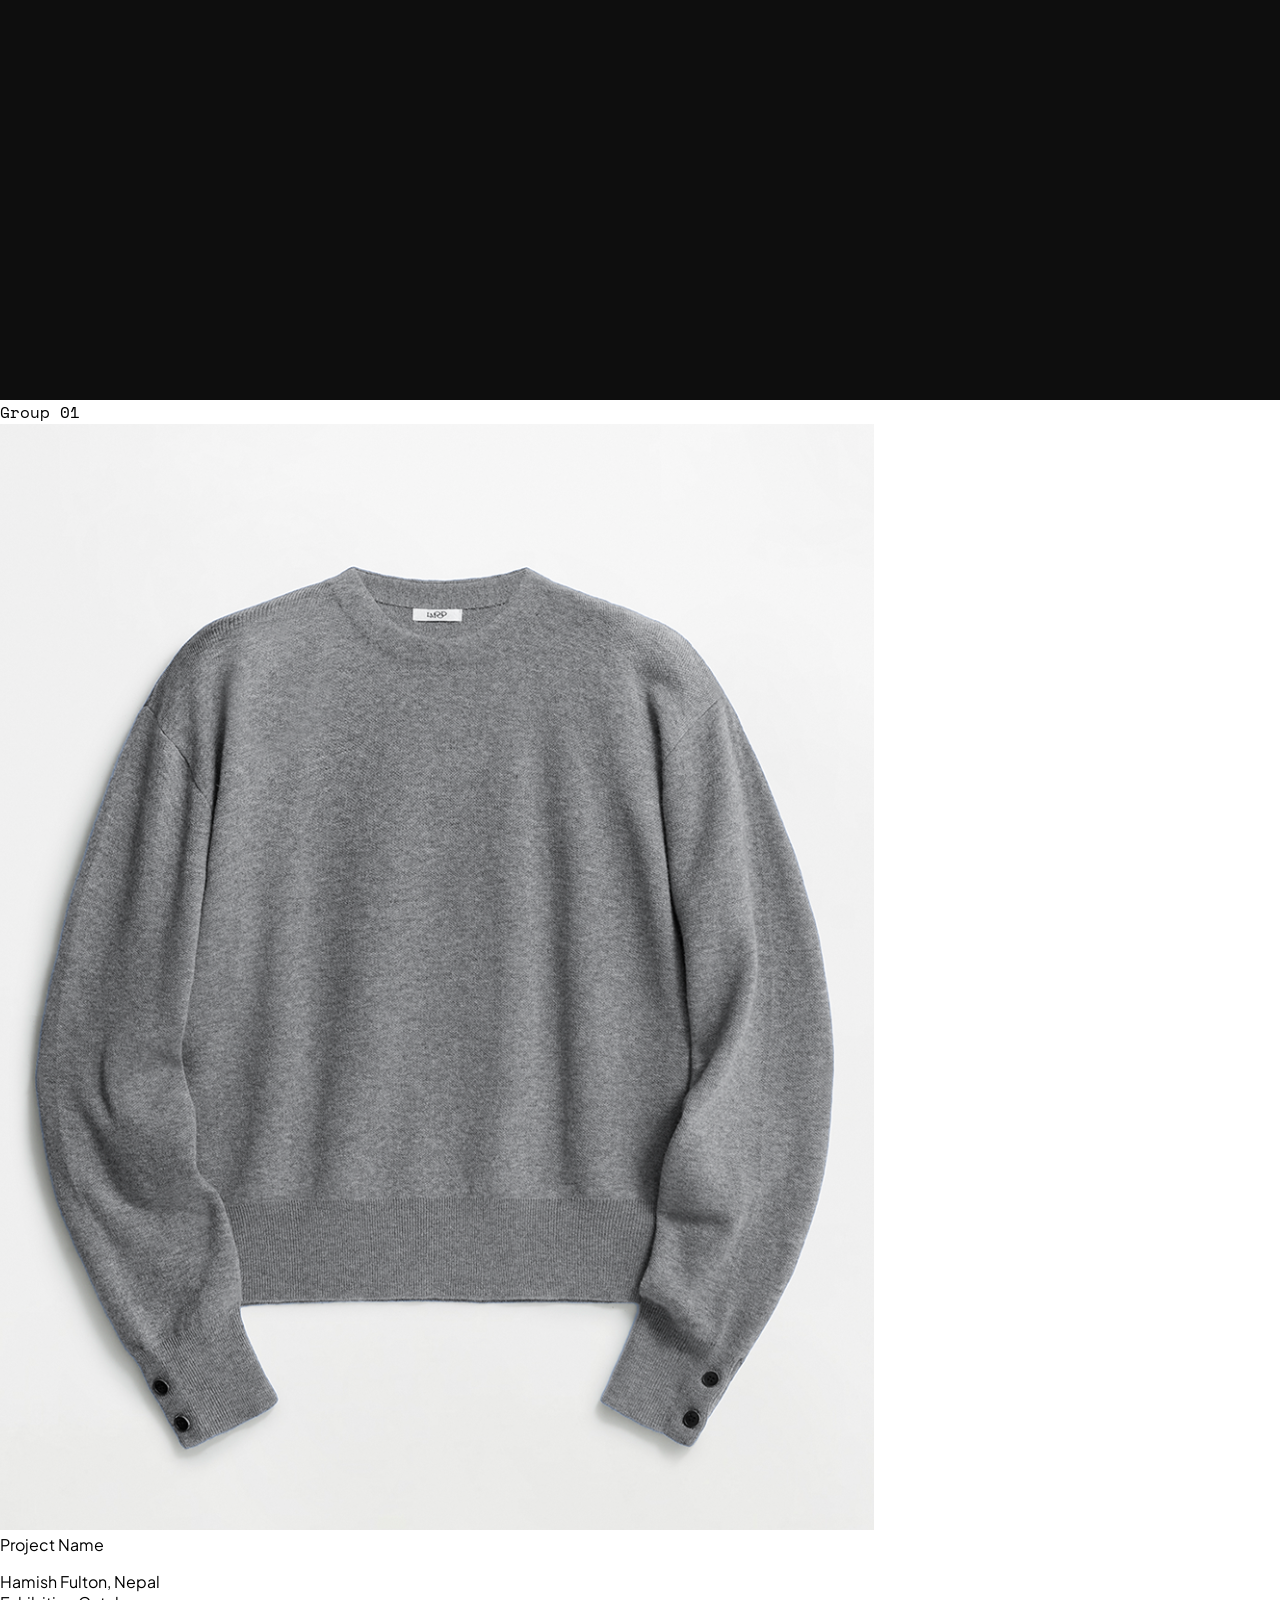
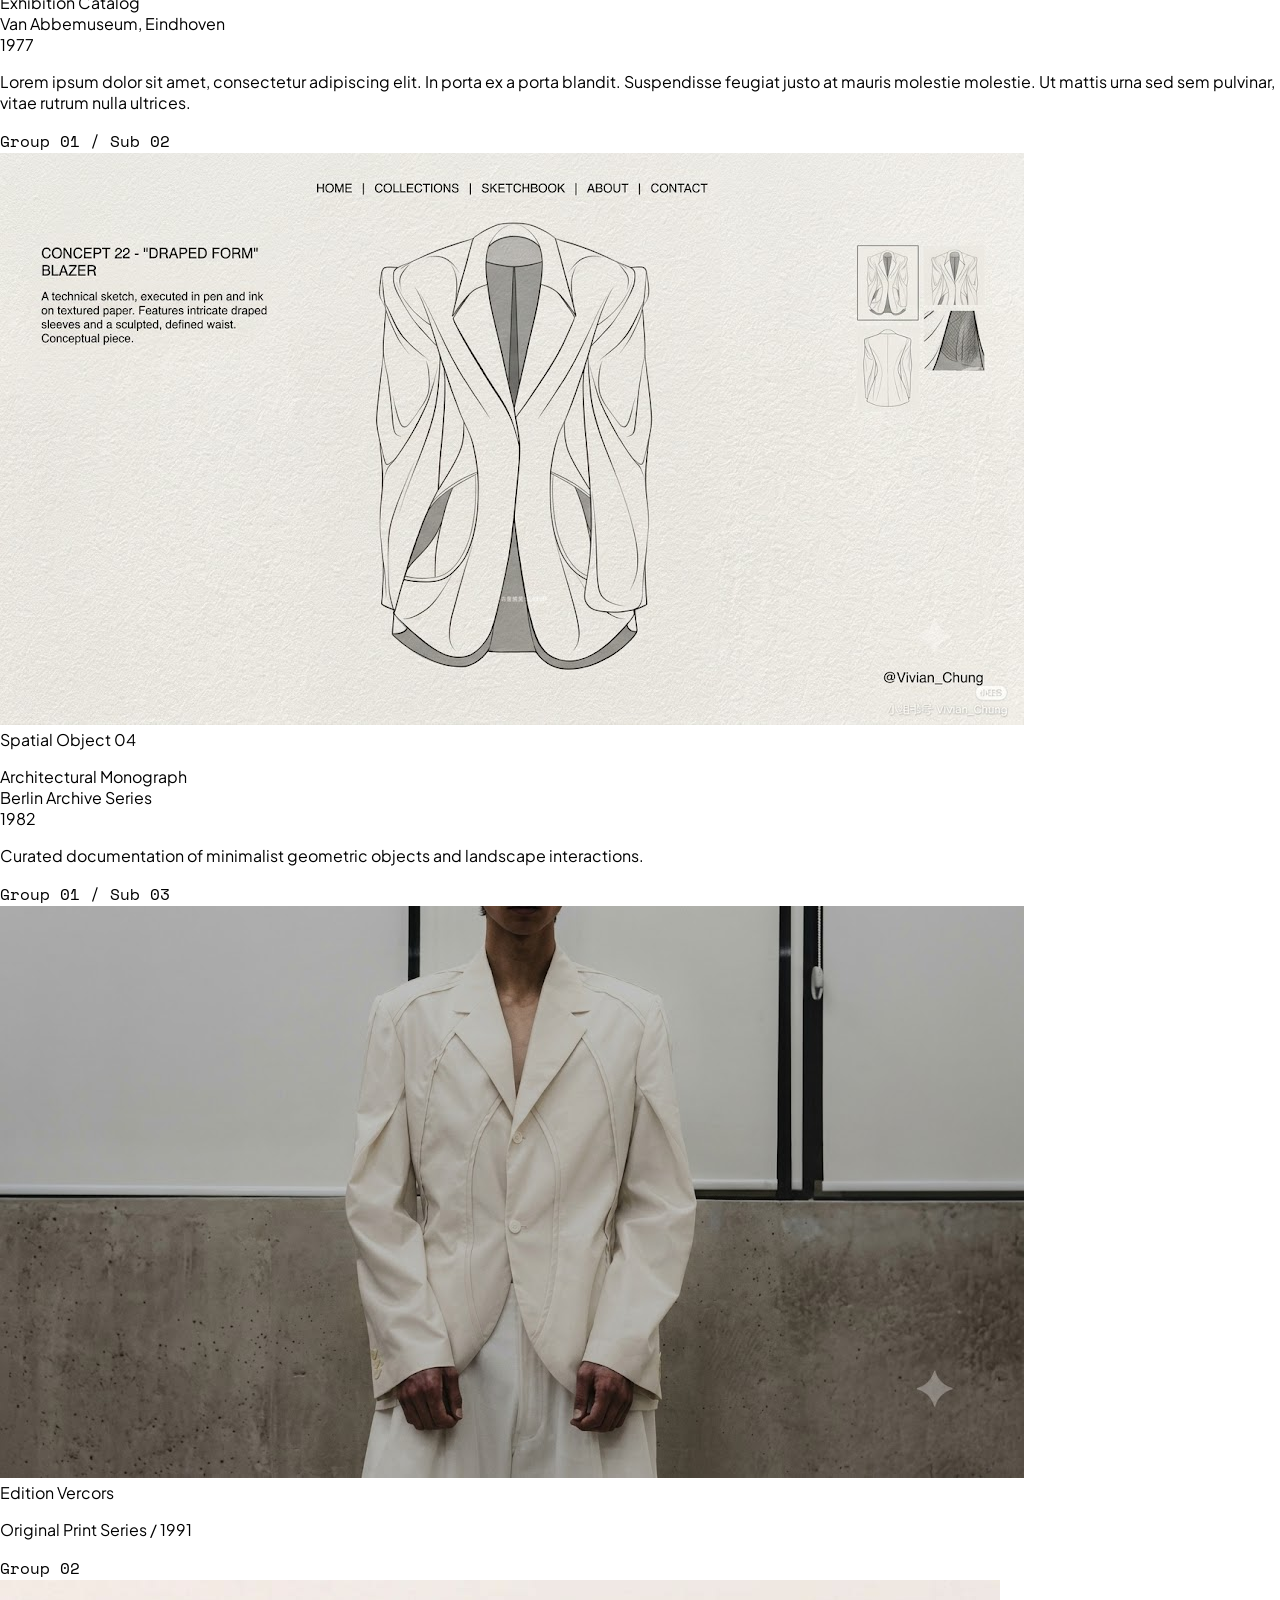
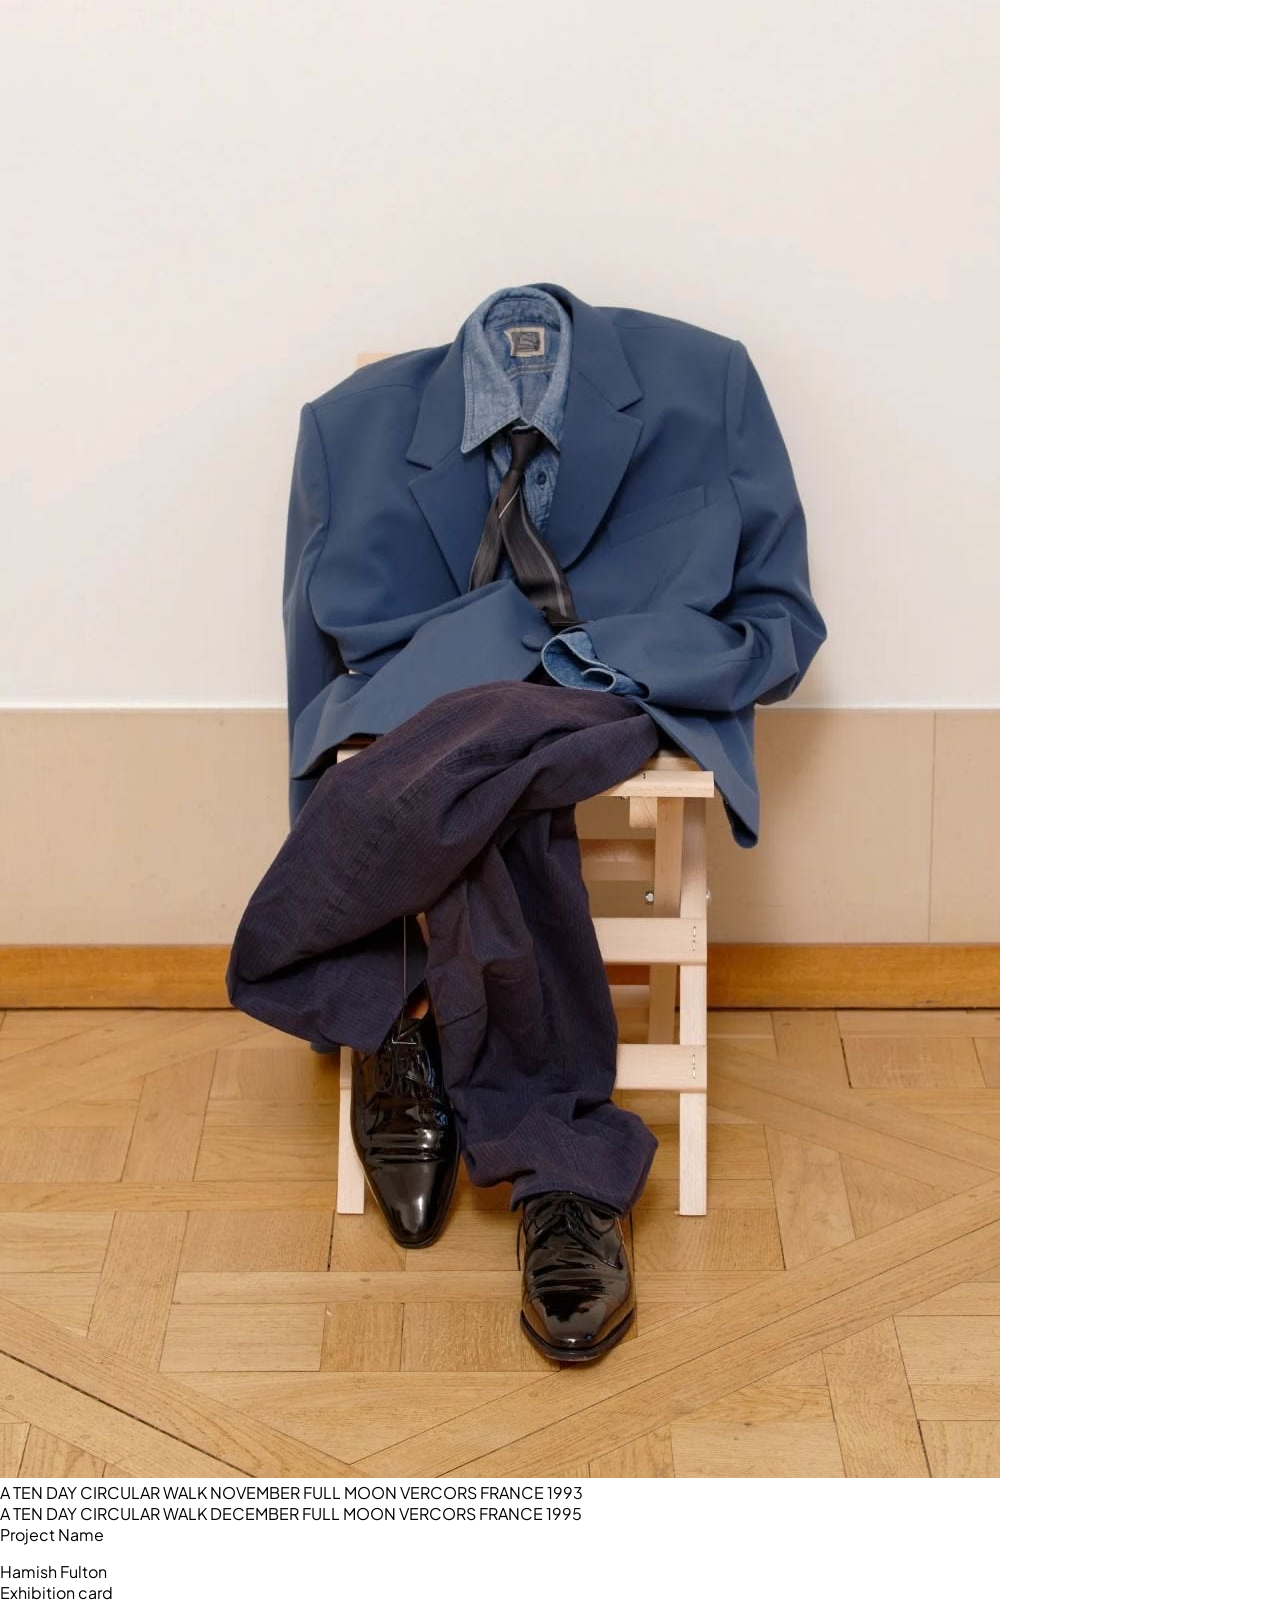
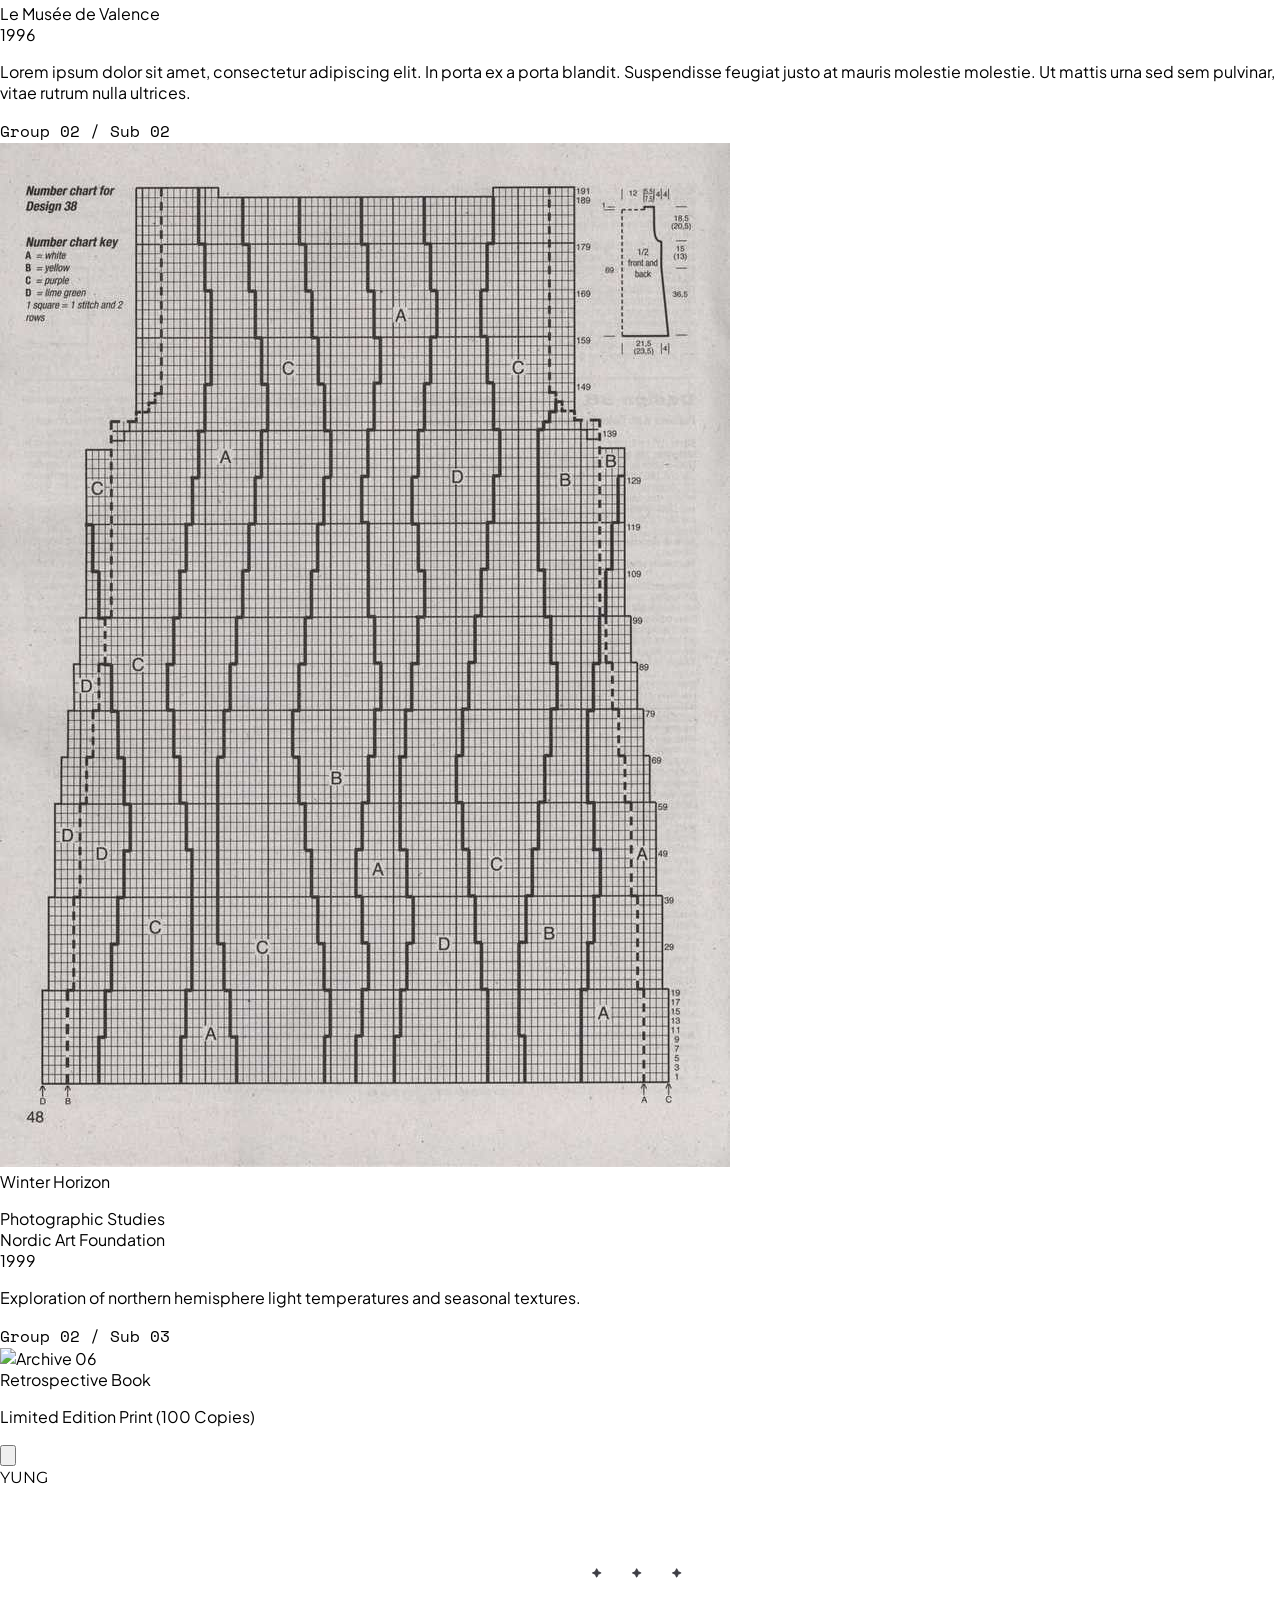
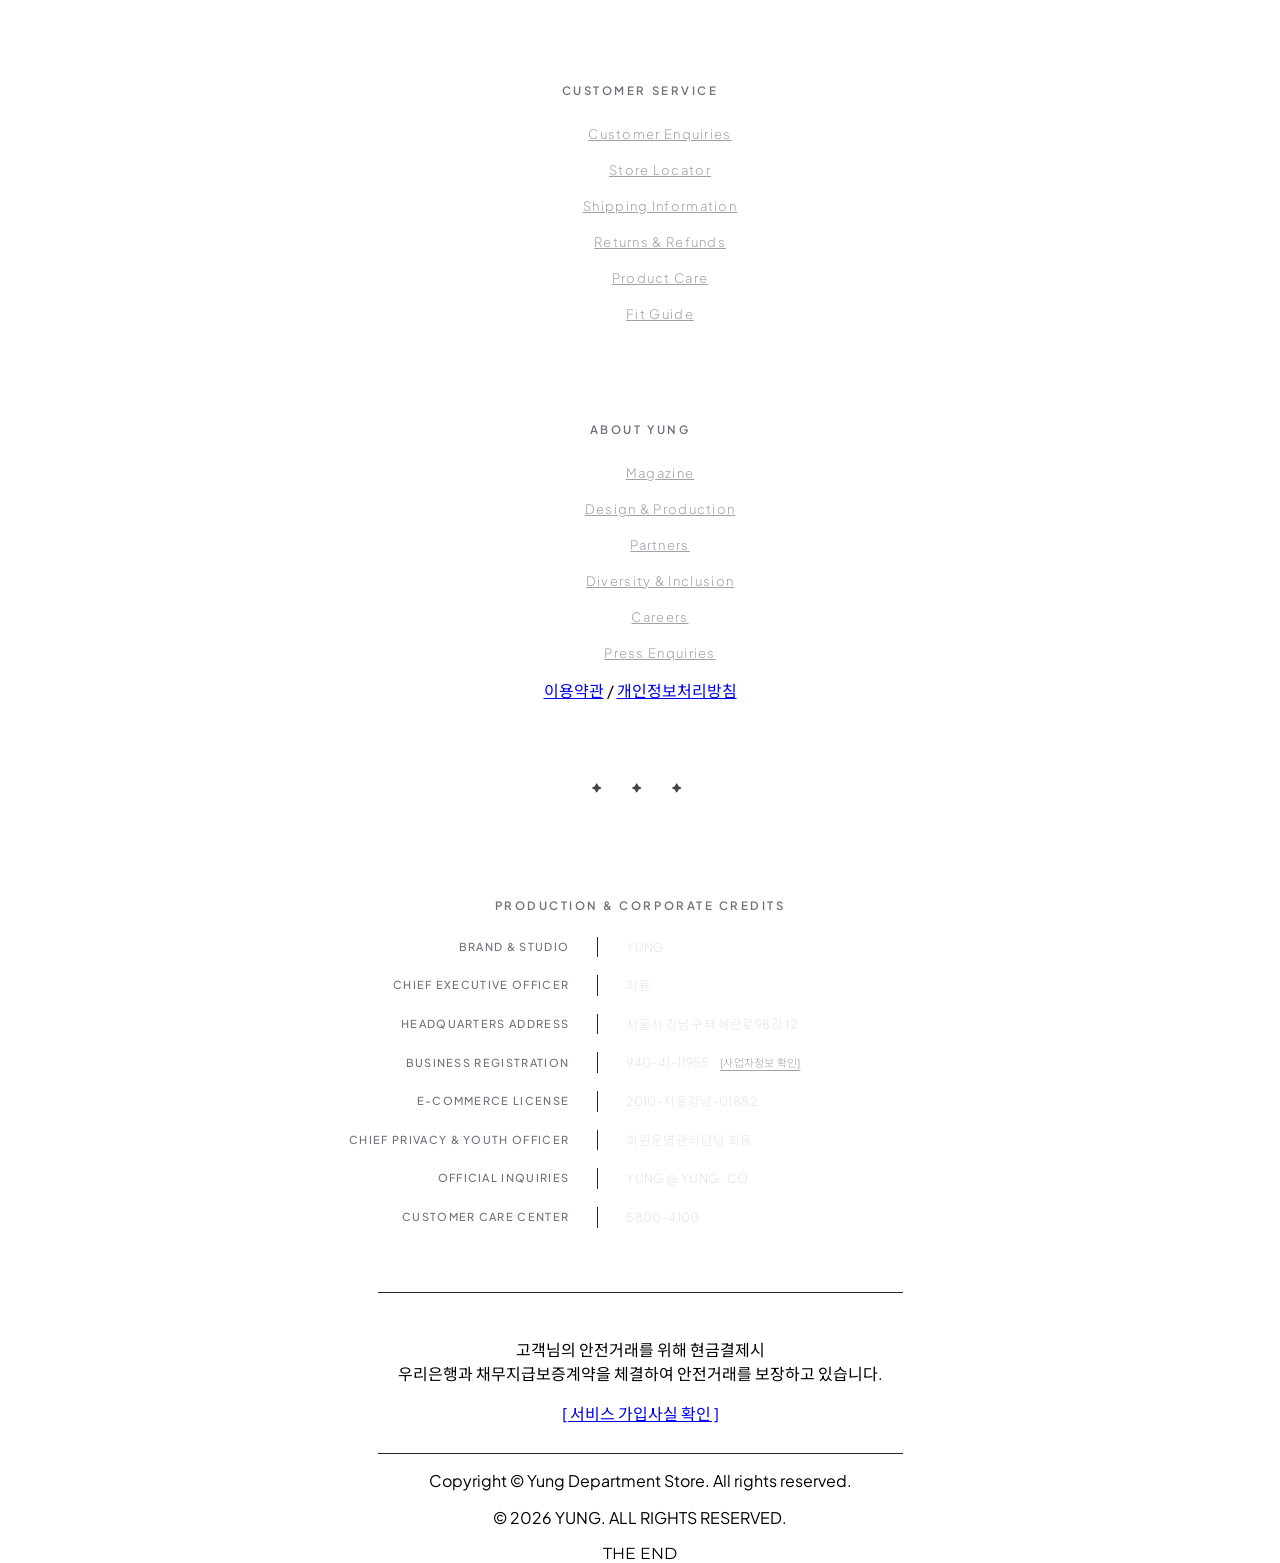
==== commit 3335229b: "Update index.html" ====
--- a/index.html
+++ b/index.html
@@ -11,14 +11,14 @@
   <script src="https://cdn.tailwindcss.com"></script>
   <link rel="preconnect" href="https://fonts.googleapis.com">
   <link rel="preconnect" href="https://fonts.gstatic.com" crossorigin="">
-  <link href="https://fonts.googleapis.com/css2?family=Montserrat:wght@800;900&family=Plus+Jakarta+Sans:wght@300;400;500;600;700&family=Space+Mono:wght@400;700&display=swap" rel="stylesheet">
+  <link href="https://fonts.googleapis.com/css2?family=Montserrat:wght@800;900&family=Noto+Sans+KR:wght@300;400;500;600&family=Plus+Jakarta+Sans:ital,wght@0,300;0,400;0,500;0,600;0,700;1,300&family=Space+Mono:wght@400;700&display=swap" rel="stylesheet">
 
   <style>
     /* ==========================================================================
        [1] 공통 & 메인 랜딩 페이지 스타일
        ========================================================================== */
     html, body { width: 100%; min-height: 100%; margin: 0; padding: 0; scroll-behavior: smooth; }
-    body { font-family: 'Plus Jakarta Sans', -apple-system, BlinkMacSystemFont, sans-serif; }
+    body { font-family: 'Plus Jakarta Sans', 'Noto Sans KR', -apple-system, BlinkMacSystemFont, sans-serif; }
     .font-display { font-family: 'Montserrat', sans-serif; }
     .font-mono-custom { font-family: 'Space Mono', monospace; }
 
@@ -82,15 +82,152 @@
       background-color: #ffffff; border-radius: 9999px; will-change: width;
     }
 
-    /* 독립 스크롤바 미니멀 커스텀 */
-    .split-scroll-col { -webkit-overflow-scrolling: touch; }
+    /* 독립 스크롤 컬럼 & 스크롤 간섭 방지 락(Lock) */
+    .split-scroll-col {
+      -webkit-overflow-scrolling: touch;
+      overflow-y: auto;
+    }
+    .split-scroll-col.is-locked {
+      overflow-y: hidden !important;
+      pointer-events: none;
+    }
     .split-scroll-col::-webkit-scrollbar { width: 3px; }
     .split-scroll-col::-webkit-scrollbar-track { background: transparent; }
     .split-scroll-col::-webkit-scrollbar-thumb { background: rgba(0, 0, 0, 0.15); border-radius: 10px; }
     .split-scroll-col::-webkit-scrollbar-thumb:hover { background: rgba(0, 0, 0, 0.35); }
 
     /* ==========================================================================
-       [2] 스토어 페이지 격리 스타일
+       [2] 세련된 하이엔드 엔딩 크레딧 푸터 스타일 (수정 반영)
+       ========================================================================== */
+    .credits-section {
+      width: 100%;
+      max-width: 860px;
+      margin: 0 auto;
+      display: flex;
+      flex-direction: column;
+      align-items: center;
+      text-align: center;
+    }
+
+    .credit-block {
+      margin-top: 72px;
+      width: 100%;
+    }
+
+    .credit-block-title {
+      font-family: 'Plus Jakarta Sans', sans-serif;
+      font-size: 11.5px;
+      font-weight: 600;
+      letter-spacing: 0.22em;
+      text-transform: uppercase;
+      color: #71717a;
+      margin-bottom: 24px;
+    }
+
+    .credit-list {
+      list-style: none;
+      display: flex;
+      flex-direction: column;
+      gap: 15px;
+    }
+
+    .credit-list li a {
+      font-family: 'Plus Jakarta Sans', sans-serif;
+      color: #a1a1aa;
+      font-size: 13px;
+      letter-spacing: 0.1em;
+      font-weight: 300;
+      transition: color 0.25s ease, transform 0.25s ease;
+      display: inline-block;
+    }
+
+    .credit-list li a:hover {
+      color: #ffffff;
+      transform: translateY(-1px);
+    }
+
+    .credit-divider {
+      color: #3f3f46;
+      font-size: 10px;
+      letter-spacing: 0.6em;
+      margin: 80px 0 20px;
+      user-select: none;
+    }
+
+    /* 2열 영화 크레딧 (Role / Name) */
+    .cast-info-table {
+      width: 100%;
+      max-width: 760px;
+      margin: 0 auto;
+      display: flex;
+      flex-direction: column;
+      gap: 18px;
+    }
+
+    .cast-row {
+      display: flex;
+      width: 100%;
+      font-size: 12.5px;
+      line-height: 1.65;
+    }
+
+    .cast-role {
+      width: 44%;
+      text-align: right;
+      padding-right: 28px;
+      color: #71717a;
+      font-family: 'Plus Jakarta Sans', sans-serif;
+      font-size: 11px;
+      font-weight: 500;
+      letter-spacing: 0.12em;
+      text-transform: uppercase;
+      display: flex;
+      align-items: center;
+      justify-content: flex-end;
+    }
+
+    .cast-name {
+      width: 56%;
+      text-align: left;
+      padding-left: 28px;
+      color: #e4e4e7;
+      font-family: 'Plus Jakarta Sans', 'Noto Sans KR', sans-serif;
+      font-size: 12.5px;
+      font-weight: 300;
+      letter-spacing: 0.03em;
+      border-left: 1px solid #27272a;
+    }
+
+    .cast-name a {
+      color: #a1a1aa;
+      font-size: 11px;
+      letter-spacing: 0.02em;
+      margin-left: 8px;
+      text-decoration: underline;
+      text-underline-offset: 3px;
+      transition: color 0.2s ease;
+    }
+    .cast-name a:hover { color: #ffffff; }
+
+    .escrow-container {
+      max-width: 580px;
+      margin: 64px auto 0;
+      padding: 28px 20px;
+      border-top: 1px solid #27272a;
+      border-bottom: 1px solid #27272a;
+    }
+
+    @media (max-width: 640px) {
+      .credit-block-title { letter-spacing: 0.18em; font-size: 11px; }
+      .credit-list li a { letter-spacing: 0.08em; font-size: 12.5px; }
+      .cast-row { flex-direction: column; text-align: center; gap: 2px; }
+      .cast-role, .cast-name { width: 100%; text-align: center; padding: 0; border-left: none; justify-content: center; }
+      .cast-role { font-size: 10px; letter-spacing: 0.1em; margin-bottom: 2px; color: #71717a; }
+      .cast-name { font-size: 12px; }
+    }
+
+    /* ==========================================================================
+       [3] 스토어 페이지 격리 스타일
        ========================================================================== */
     #store-view {
       display: none;
@@ -104,7 +241,6 @@
       width: 100%;
     }
 
-    /* Tailwind 이미지 기본 리셋 방어 */
     #store-view img {
       display: block !important;
       width: 100% !important;
@@ -116,7 +252,6 @@
     #store-view a { color: inherit; text-decoration: none; }
     #store-view button { font: inherit; color: inherit; background: none; border: none; cursor: pointer; }
 
-    /* 스토어 중앙 집중형 헤더 */
     .yung-header {
       position: fixed; top: 0; left: 0; width: 100%; z-index: 1000;
       mix-blend-mode: difference; color: #ffffff; padding: 18px 0;
@@ -140,10 +275,8 @@
       width: 19px; height: 13px; display: flex; flex-direction: column; justify-content: space-between;
     }
     .hamburger-icon span { display: block; width: 100%; height: 2px; background-color: #ffffff; }
-
     .cart-bag-icon { width: 18px; height: 20px; position: relative; display: inline-block; }
 
-    /* 햄버거 드롭다운 모달 메뉴 */
     .menu-modal {
       position: fixed; top: 64px; left: 50%; transform: translateX(-50%);
       width: 300px; background: #ffffff; border: 1px solid #000000;
@@ -163,7 +296,6 @@
     .menu-footer h4 { font-size: 10px; font-weight: 600; margin-bottom: 6px; color: #000; }
     .menu-footer-section { margin-bottom: 10px; }
 
-    /* 사이드 카트 슬라이드 패널 */
     .cart-overlay {
       position: fixed; inset: 0; background: rgba(0, 0, 0, 0.45);
       z-index: 2000; display: none; opacity: 0; transition: opacity 0.25s ease;
@@ -182,7 +314,6 @@
     }
     .cart-empty-message { margin: auto; font-size: 13px; color: #333; }
 
-    /* 메인 카탈로그 그리드 뷰 */
     .grid-row-2 { display: grid; grid-template-columns: 1fr 1fr; border-bottom: 1px solid #e2e2e2; }
     .grid-row-4 { display: grid; grid-template-columns: repeat(4, 1fr); border-bottom: 1px solid #e2e2e2; }
     .grid-card {
@@ -201,7 +332,6 @@
     .card-meta .meta-price { color: #888; margin-top: 2px; }
     .card-meta .original-price { text-decoration: line-through; margin-right: 4px; }
 
-    /* 상품 상세 페이지 (PDP) */
     .product-hero {
       min-height: 90vh; display: flex; align-items: center; justify-content: center;
       padding: 70px 20px 40px; background: #ffffff;
@@ -272,7 +402,7 @@
   </style>
   <link rel="shortcut icon" type="image" href="로고.png">
 </head>
-<body class="bg-[#0e0e0e] text-neutral-900 antialiased selection:bg-black selection:text-white">
+<body class="bg-[#0e0e0e] text-neutral-900 antialiased selection:bg-white selection:text-black">
 
   <!-- [인트로 스플래시 화면] -->
   <div id="splash-screen" class="pointer-events-none">
@@ -353,9 +483,9 @@
       </div>
     </aside>
 
-    <!-- 메인 풀스크린 히어로 슬라이더 -->
+    <!-- [1] 메인 풀스크린 히어로 슬라이더 -->
     <section class="w-full">
-      <div class="hero-block" data-slider>
+      <div class="hero-block" id="heroBlock" data-slider>
         <div class="hero-image-container">
           <div class="hero-bg-layer active">
             <video autoplay loop muted playsinline preload="auto" class="w-full h-full object-cover">
@@ -390,12 +520,12 @@
       </div>
     </section>
 
-    <!-- 1:1 좌우 독립 분할 스크롤 아카이브 섹션 -->
+    <!-- [2] 1:1 좌우 독립 분할 스크롤 아카이브 섹션 -->
     <section id="archive-split-section" class="w-full h-[100dvh] bg-white text-black border-t border-neutral-200 overflow-hidden relative">
       <div class="w-full h-full flex flex-col md:flex-row">
 
-        <!-- 좌측 컬럼 -->
-        <div class="split-scroll-col w-full md:w-1/2 h-full overflow-y-auto p-4 sm:p-6 md:p-8 flex flex-col space-y-16 border-b md:border-b-0 md:border-r border-neutral-200">
+        <!-- 좌측 컬럼 (초기 상태: is-locked) -->
+        <div class="split-scroll-col is-locked w-full md:w-1/2 h-full p-4 sm:p-6 md:p-8 flex flex-col space-y-16 border-b md:border-b-0 md:border-r border-neutral-200">
           
           <article class="flex flex-col space-y-3">
             <div class="font-mono-custom text-[11px] text-neutral-500 tracking-tight">Group 01</div>
@@ -453,8 +583,8 @@
 
         </div>
 
-        <!-- 우측 컬럼 -->
-        <div class="split-scroll-col w-full md:w-1/2 h-full overflow-y-auto p-4 sm:p-6 md:p-8 flex flex-col space-y-16">
+        <!-- 우측 컬럼 (초기 상태: is-locked) -->
+        <div class="split-scroll-col is-locked w-full md:w-1/2 h-full p-4 sm:p-6 md:p-8 flex flex-col space-y-16">
           
           <article class="flex flex-col space-y-3">
             <div class="font-mono-custom text-[11px] text-neutral-500 tracking-tight">Group 02</div>
@@ -524,7 +654,7 @@
 
       </div>
 
-      <!-- 아카이브 섹션 최상단 이동 버튼 -->
+      <!-- 최상단 이동 버튼 -->
       <button id="back-to-top" aria-label="최상단으로 이동" class="absolute bottom-5 sm:bottom-7 left-1/2 -translate-x-1/2 z-30 w-8 h-8 sm:w-9 sm:h-9 rounded-full bg-white/50 hover:bg-white/75 backdrop-blur-xl border border-white/60 text-neutral-800 shadow-[0_4px_16px_rgba(0,0,0,0.06)] flex items-center justify-center opacity-0 translate-y-3 pointer-events-none transition-all duration-300 hover:scale-110 hover:shadow-[0_6px_20px_rgba(0,0,0,0.1)] active:scale-95 group focus:outline-none">
         <svg class="w-3.5 h-3.5 sm:w-4 sm:h-4 transition-transform duration-200 group-hover:-translate-y-0.5 text-neutral-700 group-hover:text-black" fill="none" stroke="currentColor" viewBox="0 0 24 24">
           <path stroke-linecap="round" stroke-linejoin="round" stroke-width="1.8" d="M5 11l7-7m0 0l7 7m-7-7v16"></path>
@@ -532,20 +662,125 @@
       </button>
     </section>
 
-    <!-- 랜딩 푸터 -->
-    <footer class="bg-black text-white py-16 sm:py-24 px-5 sm:px-12 border-t border-neutral-900">
-      <div class="max-w-[1600px] mx-auto flex flex-col items-center text-center space-y-8 sm:space-y-12">
-        <span class="font-display text-5xl sm:text-8xl md:text-9xl font-black tracking-[-0.08em] opacity-90 select-none">YUNG</span>
-        <div class="flex flex-wrap justify-center gap-5 sm:gap-8 text-[11px] sm:text-xs font-bold uppercase tracking-[0.2em] sm:tracking-[0.25em] text-neutral-400">
-          <a href="#" class="hover:text-white transition-colors">Instagram</a>
-          <a href="javascript:void(0)" onclick="navigateToStore()" class="hover:text-white transition-colors">Store</a>
-          <a href="#archive-split-section" class="hover:text-white transition-colors">Archive</a>
-          <a href="#archive-split-section" class="hover:text-white transition-colors">Exhibition</a>
-          <a href="#" class="hover:text-white transition-colors">Terms of Service</a>
-          <a href="#" class="hover:text-white transition-colors">Contact</a>
-        </div>
-        <p class="text-[11px] sm:text-xs text-neutral-600 font-normal tracking-widest pt-6 sm:pt-8 border-t border-neutral-900 w-full">© 2026 YUNG. ALL RIGHTS RESERVED.</p>
+    <!-- [3] 랜딩 푸터 & 유려한 영화 엔딩 크레딧 섹션 -->
+    <footer class="bg-black text-white pt-24 sm:pt-32 pb-44 px-5 sm:px-12 border-t border-neutral-900 select-none">
+      
+      <!-- 상단 메인 브랜드 로고 -->
+      <div class="max-w-[1600px] mx-auto flex flex-col items-center text-center mb-6">
+        <span class="font-display text-6xl sm:text-8xl md:text-9xl font-black tracking-[-0.08em] opacity-95">YUNG</span>
       </div>
+
+      <!-- 엔딩 크레딧 본문 영역 -->
+      <div class="credits-section">
+
+        <!-- 디바이더 -->
+        <div class="credit-divider">✦ &nbsp; ✦ &nbsp; ✦</div>
+
+        <!-- 1. Customer Service 크레딧 -->
+        <section class="credit-block">
+          <h3 class="credit-block-title">Customer Service</h3>
+          <ul class="credit-list">
+            <li><a href="#customer-enquiries">Customer Enquiries</a></li>
+            <li><a href="#store-locator">Store Locator</a></li>
+            <li><a href="#shipping-information">Shipping Information</a></li>
+            <li><a href="#returns-refunds">Returns & Refunds</a></li>
+            <li><a href="#product-care">Product Care</a></li>
+            <li><a href="#fit-guide">Fit Guide</a></li>
+          </ul>
+        </section>
+
+        <!-- 2. About YUNG 크레딧 -->
+        <section class="credit-block">
+          <h3 class="credit-block-title">About Yung</h3>
+          <ul class="credit-list">
+            <li><a href="#magazine">Magazine</a></li>
+            <li><a href="#design-production">Design & Production</a></li>
+            <li><a href="#partners">Partners</a></li>
+            <li><a href="#diversity-inclusion">Diversity & Inclusion</a></li>
+            <li><a href="#careers">Careers</a></li>
+            <li><a href="#press-enquiries">Press Enquiries</a></li>
+          </ul>
+        </section>
+
+        <!-- 3. 정책 및 약관 링크 -->
+        <nav class="flex justify-center items-center gap-10 sm:gap-14 mt-16 text-xs tracking-[0.12em] text-neutral-400">
+          <a href="#credits-terms" class="hover:text-white transition-colors underline-offset-4 hover:underline">이용약관</a>
+          <span class="text-neutral-700">/</span>
+          <a href="#credits-privacy" class="hover:text-white transition-colors underline-offset-4 hover:underline">개인정보처리방침</a>
+        </nav>
+
+        <!-- 디바이더 -->
+        <div class="credit-divider">✦ &nbsp; ✦ &nbsp; ✦</div>
+
+        <!-- 4. 기업 상세 크레딧 -->
+        <section class="credit-block !mt-10" id="credits-contact">
+          <h3 class="credit-block-title">Production & Corporate Credits</h3>
+          
+          <div class="cast-info-table">
+            <div class="cast-row">
+              <div class="cast-role">Brand & Studio</div>
+              <div class="cast-name">YUNG</div>
+            </div>
+            <div class="cast-row">
+              <div class="cast-role">Chief Executive Officer</div>
+              <div class="cast-name">최융</div>
+            </div>
+            <div class="cast-row">
+              <div class="cast-role">Headquarters Address</div>
+              <div class="cast-name">서울시 강남구 테헤란로98길 12</div>
+            </div>
+            <div class="cast-row">
+              <div class="cast-role">Business Registration</div>
+              <div class="cast-name">
+                940-41-11955
+                <a href="#check-biz" target="_blank">[사업자정보 확인]</a>
+              </div>
+            </div>
+            <div class="cast-row">
+              <div class="cast-role">E-Commerce License</div>
+              <div class="cast-name">2010-서울강남-01882</div>
+            </div>
+            <div class="cast-row">
+              <div class="cast-role">Chief Privacy & Youth Officer</div>
+              <div class="cast-name">회원운영관리담당 최융</div>
+            </div>
+            <div class="cast-row">
+              <div class="cast-role">Official Inquiries</div>
+              <div class="cast-name tracking-wider text-xs">YUNG @ YUNG . CO</div>
+            </div>
+            <div class="cast-row">
+              <div class="cast-role">Customer Care Center</div>
+              <div class="cast-name tracking-wider text-xs">5800-4100</div>
+            </div>
+          </div>
+        </section>
+
+        <!-- 5. 결제 및 채무지급보증 안내 -->
+        <div class="escrow-container">
+          <p class="text-[12px] leading-relaxed text-neutral-400 font-light tracking-[0.03em]">
+            고객님의 안전거래를 위해 현금결제시<br>
+            우리은행과 채무지급보증계약을 체결하여 안전거래를 보장하고 있습니다.
+          </p>
+          <a href="#escrow-verify" class="inline-block mt-3 text-[11.5px] tracking-[0.08em] text-neutral-300 hover:text-white underline underline-offset-4 transition-colors">
+            [ 서비스 가입사실 확인 ]
+          </a>
+        </div>
+
+        <!-- 6. 카피라이트 및 THE END -->
+        <div class="mt-20 flex flex-col items-center space-y-3">
+          <p class="text-[11.5px] text-neutral-500 tracking-[0.08em]">
+            Copyright © Yung Department Store. All rights reserved.
+          </p>
+          <p class="text-[11px] text-neutral-600 tracking-[0.14em]">
+            © 2026 YUNG. ALL RIGHTS RESERVED.
+          </p>
+          <div class="font-display font-black text-sm tracking-[0.35em] text-neutral-500 pt-6">
+            THE END
+          </div>
+        </div>
+
+      </div>
+
     </footer>
   </div>
 
@@ -564,7 +799,6 @@
           </div>
         </button>
 
-        <!-- 랜딩페이지와 동일한 폰트/스타일 및 클릭 시 랜딩페이지 복귀 설정 -->
         <div class="font-display text-2xl sm:text-3xl font-black tracking-[-0.07em] text-white hover:opacity-75 transition-opacity duration-200 cursor-pointer select-none" id="storeLogoBtn">
           YUNG
         </div>
@@ -771,7 +1005,7 @@
     }
 
     /* --------------------------------------------------
-       [2] 랜딩 페이지 스크립트
+       [2] 랜딩 페이지 & 스크롤 간섭 제어 로직
        -------------------------------------------------- */
     const hamburgerBtn = document.getElementById('hamburger-btn');
     const drawerCloseBtn = document.getElementById('drawer-close-btn');
@@ -796,6 +1030,7 @@
     const mainHeader = document.getElementById('main-header');
     let lastLandingScrollY = window.pageYOffset || document.documentElement.scrollTop;
 
+    // 헤더 노출 제어
     window.addEventListener('scroll', () => {
       if (landingView.style.display === 'none') return;
       const currentScrollY = window.pageYOffset || document.documentElement.scrollTop;
@@ -806,11 +1041,51 @@
       else if (scrollDiff < -4) mainHeader.classList.remove('is-revealed');
 
       lastLandingScrollY = currentScrollY <= 0 ? 0 : currentScrollY;
+      checkArchiveLockState();
     }, { passive: true });
 
+    // 아카이브 섹션 뷰포트 진입 감지 및 컬럼 스크롤 잠금/해제
+    const archiveSection = document.getElementById('archive-split-section');
+    const splitCols = document.querySelectorAll('.split-scroll-col');
+    let isTransitioning = false;
+
+    function checkArchiveLockState() {
+      if (!archiveSection || landingView.style.display === 'none') return;
+      const rect = archiveSection.getBoundingClientRect();
+      
+      if (Math.abs(rect.top) <= 8) {
+        splitCols.forEach(col => col.classList.remove('is-locked'));
+      } else {
+        splitCols.forEach(col => col.classList.add('is-locked'));
+      }
+    }
+
+    // 스마트 휠 스냅
+    window.addEventListener('wheel', (e) => {
+      if (landingView.style.display === 'none' || isTransitioning) return;
+      const currentScrollY = window.pageYOffset || document.documentElement.scrollTop;
+      const archiveTop = archiveSection.offsetTop;
+
+      if (currentScrollY < archiveTop - 15 && e.deltaY > 0) {
+        e.preventDefault();
+        isTransitioning = true;
+        window.scrollTo({ top: archiveTop, behavior: 'smooth' });
+        setTimeout(() => { isTransitioning = false; checkArchiveLockState(); }, 600);
+      }
+      
+      let allAtTop = true;
+      splitCols.forEach(col => { if (col.scrollTop > 5) allAtTop = false; });
+      if (Math.abs(currentScrollY - archiveTop) <= 15 && allAtTop && e.deltaY < 0) {
+        e.preventDefault();
+        isTransitioning = true;
+        splitCols.forEach(col => col.classList.add('is-locked'));
+        window.scrollTo({ top: 0, behavior: 'smooth' });
+        setTimeout(() => { isTransitioning = false; checkArchiveLockState(); }, 600);
+      }
+    }, { passive: false });
+
+    // Back to Top 버튼 제어
     const backToTopBtn = document.getElementById('back-to-top');
-    const splitCols = document.querySelectorAll('.split-scroll-col');
-
     function checkSplitScrollBottom() {
       let reachedBottom = false;
       splitCols.forEach(col => {
@@ -835,13 +1110,12 @@
     if (backToTopBtn) {
       backToTopBtn.addEventListener('click', (e) => {
         e.stopPropagation();
-        splitCols.forEach(col => {
-          col.scrollTo({ top: 0, behavior: 'smooth' });
-        });
+        splitCols.forEach(col => { col.scrollTo({ top: 0, behavior: 'smooth' }); });
         window.scrollTo({ top: 0, behavior: 'smooth' });
       });
     }
 
+    // 히어로 슬라이더 로직
     document.querySelectorAll('.hero-block[data-slider]').forEach((block) => {
       const layers = block.querySelectorAll('.hero-bg-layer');
       const dots = block.querySelectorAll('.slide-dot');
@@ -921,7 +1195,7 @@
     });
 
     /* --------------------------------------------------
-       [3] 스토어 페이지 스크립트
+       [3] 스토어 페이지 인터랙션
        -------------------------------------------------- */
     const storeHeader = document.getElementById('storeHeader');
     const storeMenuModal = document.getElementById('storeMenuModal');
@@ -1040,7 +1314,6 @@
       }
     }
 
-    // 스토어 로고 클릭 시 랜딩페이지로 복귀
     document.getElementById('storeLogoBtn').addEventListener('click', navigateToLanding);
 
     const storeHamburgerBtn = document.getElementById('storeHamburgerBtn');
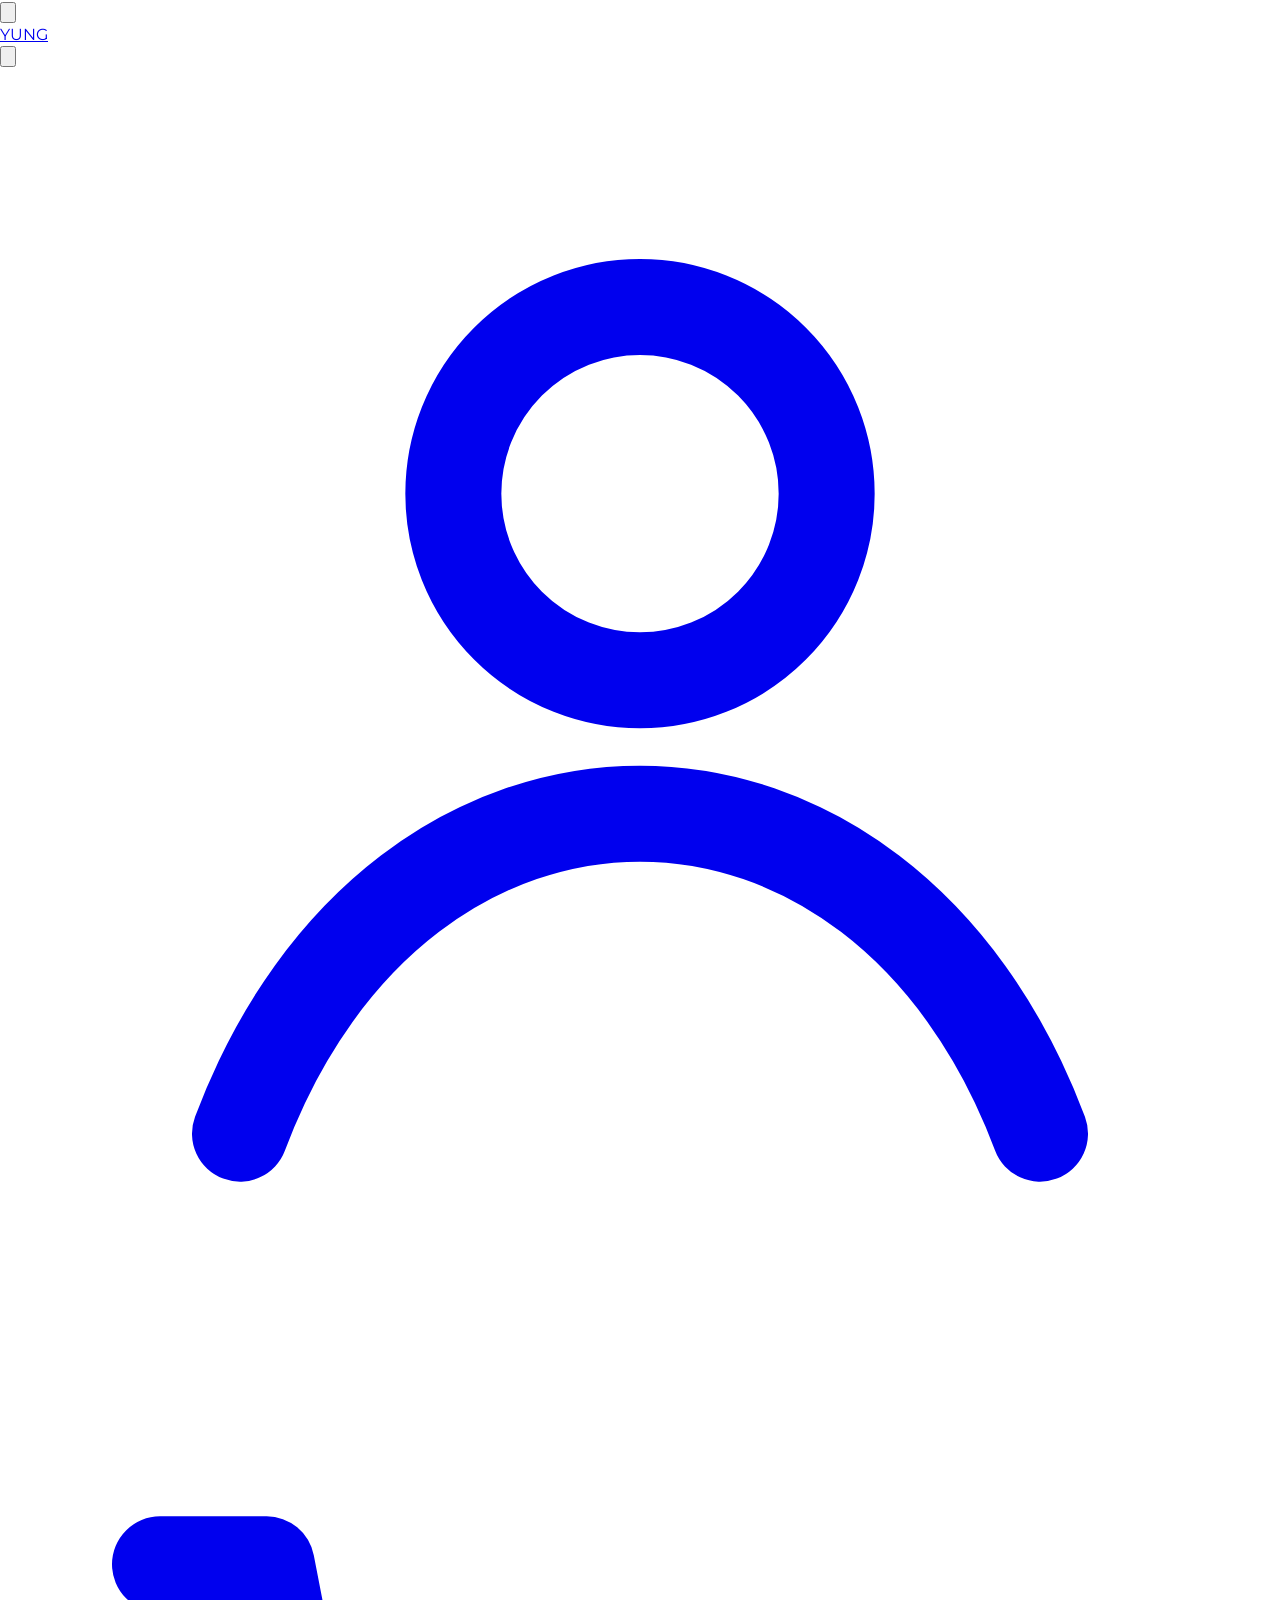
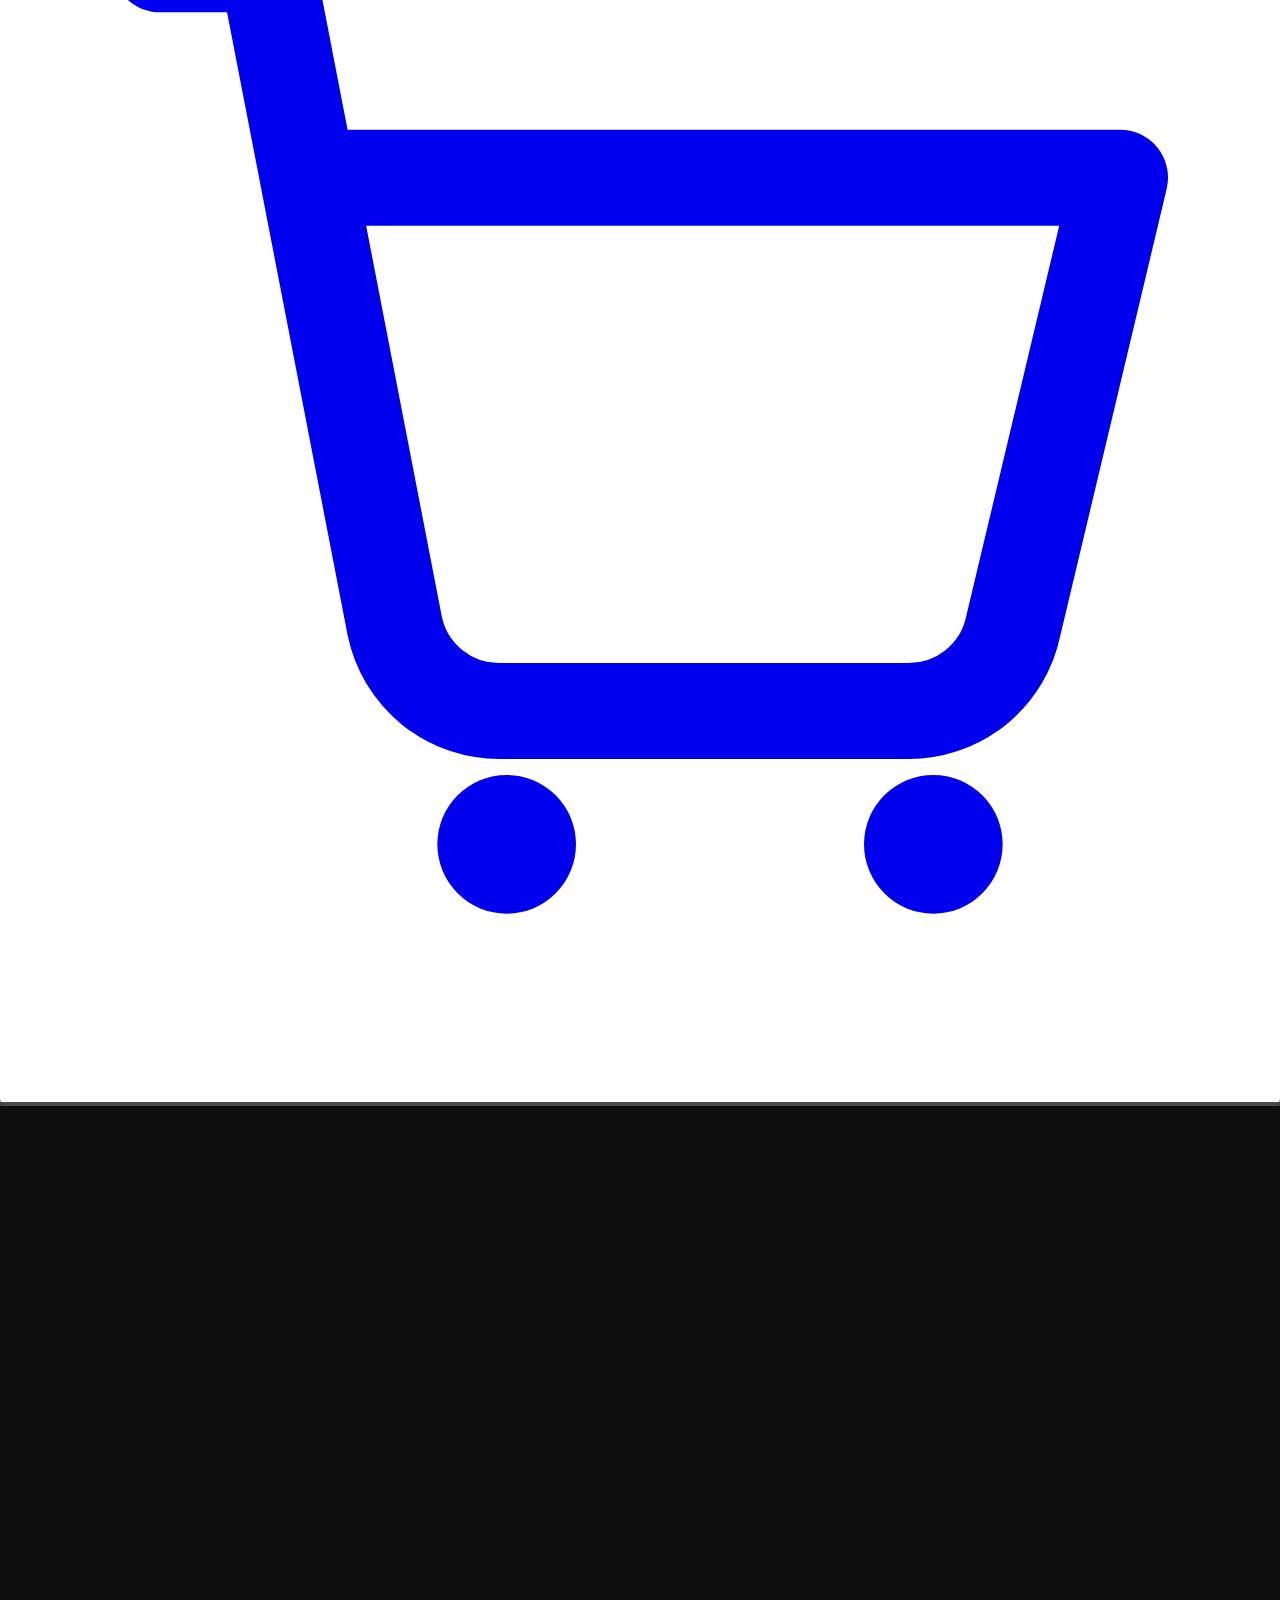
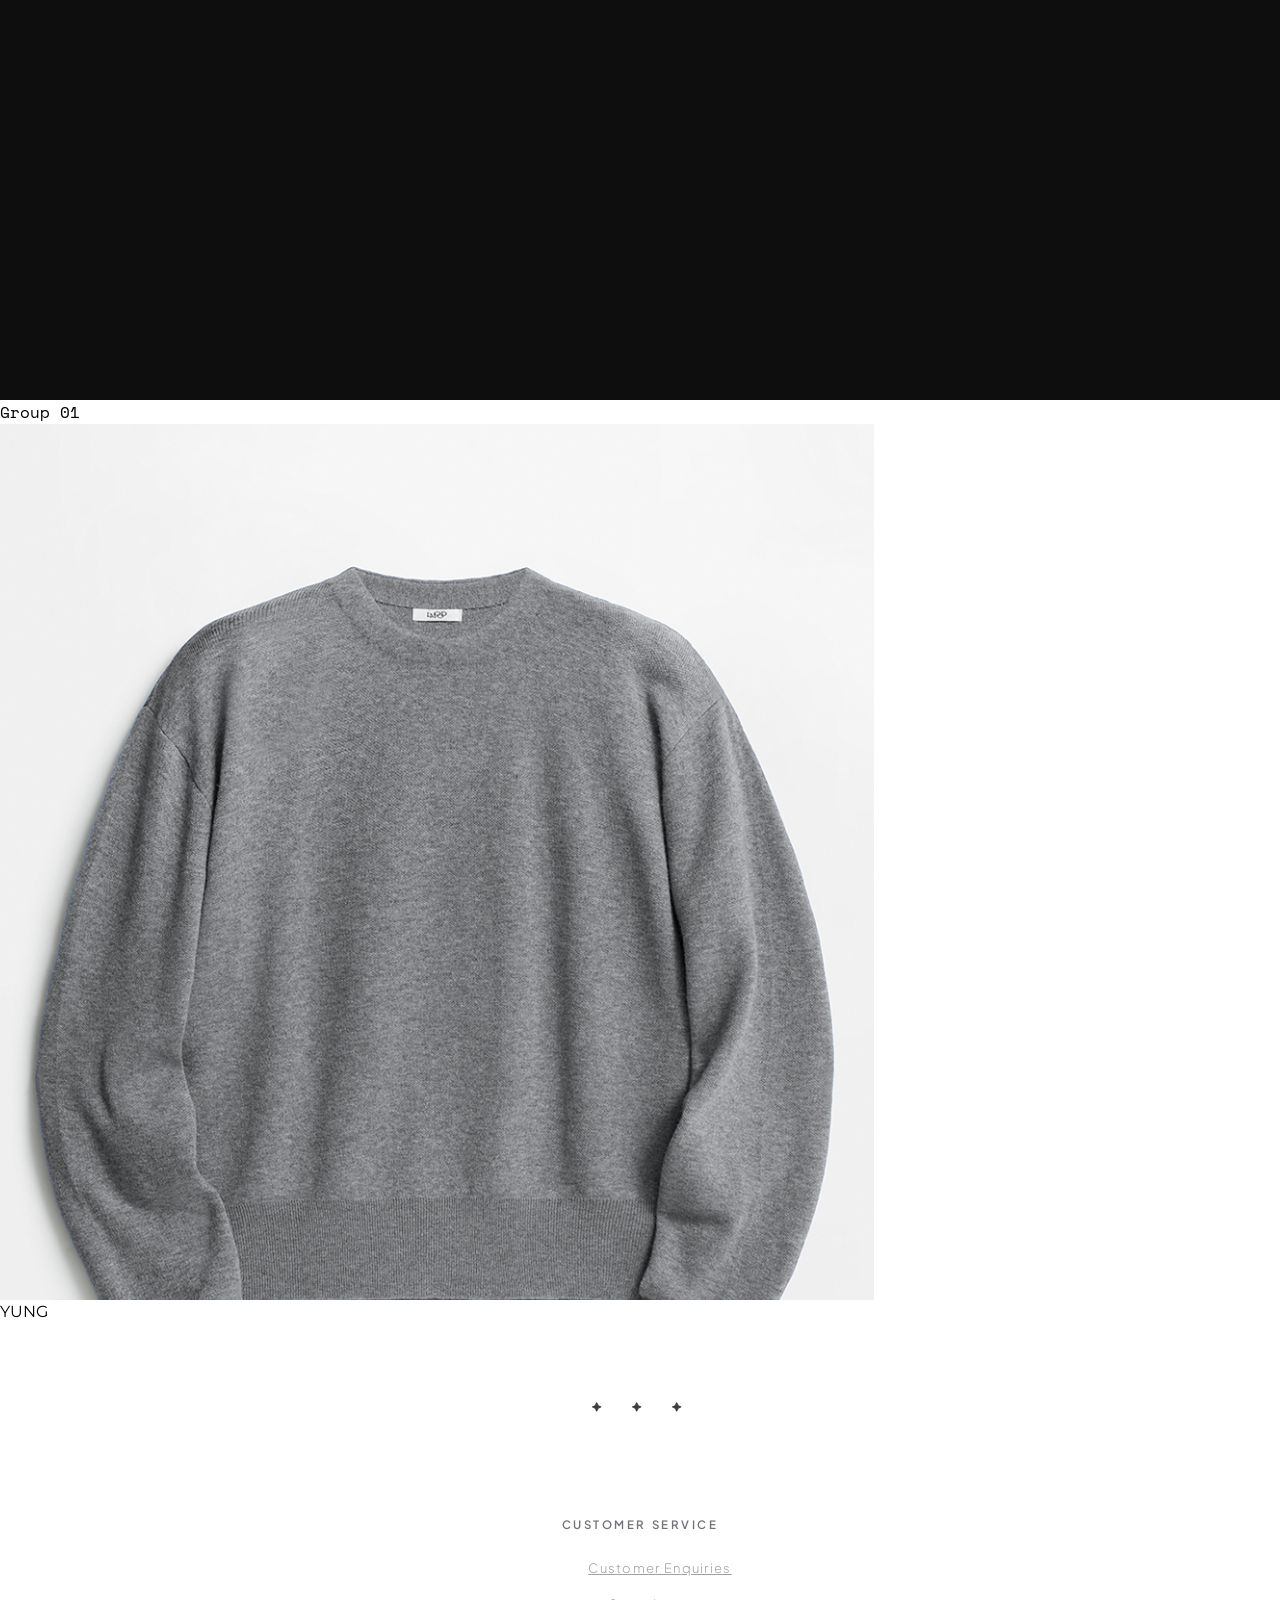
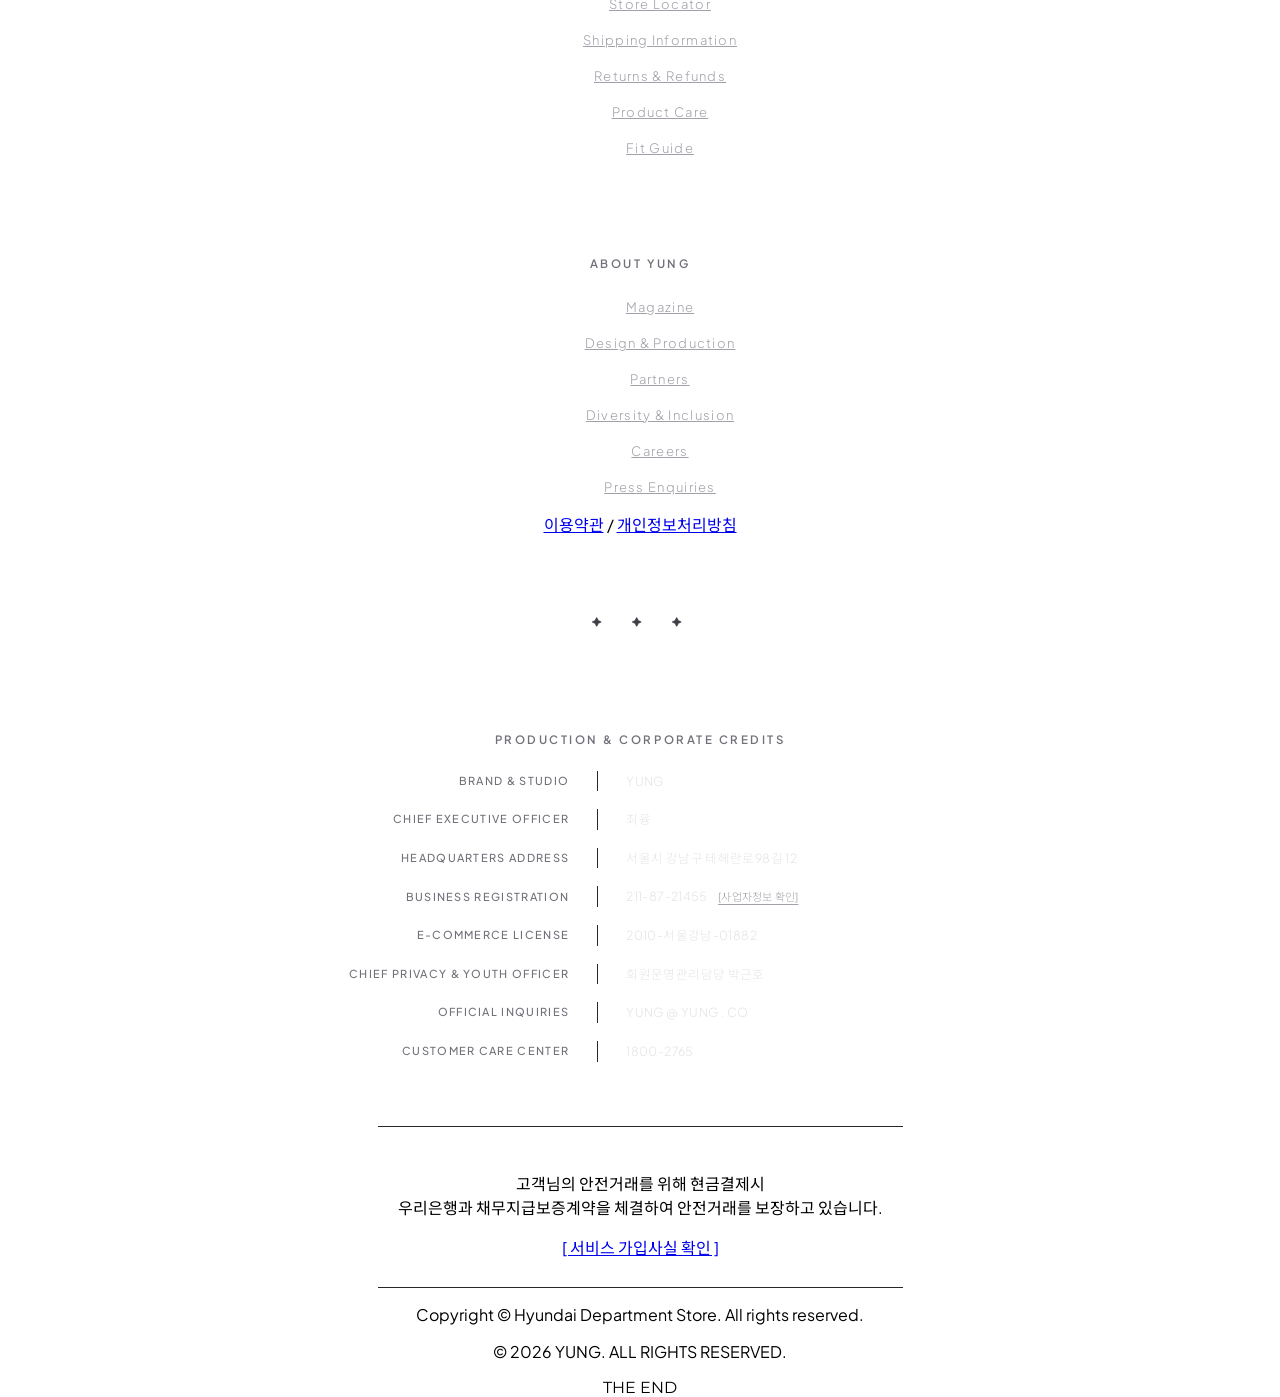
==== commit fbc6e127: "Update index.html" ====
--- a/index.html
+++ b/index.html
@@ -82,10 +82,20 @@
       background-color: #ffffff; border-radius: 9999px; will-change: width;
     }
 
-    /* 독립 스크롤 컬럼 & 스크롤 간섭 방지 락(Lock) */
+    /* ==========================================================================
+       [2] 아카이브 분할 스크롤 (모바일: 상하 50:50 / 데스크톱: 좌우 50:50)
+       ========================================================================== */
+    #archive-split-section {
+      width: 100%;
+      height: 100dvh;
+      overflow: hidden;
+      position: relative;
+    }
+
     .split-scroll-col {
       -webkit-overflow-scrolling: touch;
       overflow-y: auto;
+      scrollbar-width: thin;
     }
     .split-scroll-col.is-locked {
       overflow-y: hidden !important;
@@ -97,7 +107,7 @@
     .split-scroll-col::-webkit-scrollbar-thumb:hover { background: rgba(0, 0, 0, 0.35); }
 
     /* ==========================================================================
-       [2] 세련된 하이엔드 엔딩 크레딧 푸터 스타일 (수정 반영)
+       [3] 세련된 하이엔드 엔딩 크레딧 푸터 스타일
        ========================================================================== */
     .credits-section {
       width: 100%;
@@ -227,7 +237,7 @@
     }
 
     /* ==========================================================================
-       [3] 스토어 페이지 격리 스타일
+       [4] 스토어 페이지 격리 스타일
        ========================================================================== */
     #store-view {
       display: none;
@@ -520,12 +530,12 @@
       </div>
     </section>
 
-    <!-- [2] 1:1 좌우 독립 분할 스크롤 아카이브 섹션 -->
+    <!-- [2] 1:1 분할 스크롤 아카이브 섹션 (모바일: 상하 50:50 분할 / 데스크톱: 좌우 50:50 분할) -->
     <section id="archive-split-section" class="w-full h-[100dvh] bg-white text-black border-t border-neutral-200 overflow-hidden relative">
       <div class="w-full h-full flex flex-col md:flex-row">
 
-        <!-- 좌측 컬럼 (초기 상태: is-locked) -->
-        <div class="split-scroll-col is-locked w-full md:w-1/2 h-full p-4 sm:p-6 md:p-8 flex flex-col space-y-16 border-b md:border-b-0 md:border-r border-neutral-200">
+        <!-- 상단(모바일 50%) / 좌측(데스크톱 50%) 독립 스크롤 컬럼: Group 01 -->
+        <div class="split-scroll-col is-locked w-full md:w-1/2 h-1/2 md:h-full p-4 sm:p-6 md:p-8 flex flex-col space-y-10 md:space-y-16 border-b md:border-b-0 md:border-r border-neutral-200">
           
           <article class="flex flex-col space-y-3">
             <div class="font-mono-custom text-[11px] text-neutral-500 tracking-tight">Group 01</div>
@@ -568,7 +578,7 @@
             </div>
           </article>
 
-          <article class="flex flex-col space-y-3 pb-16">
+          <article class="flex flex-col space-y-3 pb-10 md:pb-16">
             <div class="font-mono-custom text-[11px] text-neutral-500 tracking-tight">Group 01 / Sub 03</div>
             <div class="w-full aspect-[4/3] bg-neutral-100 overflow-hidden relative border border-neutral-200 group">
               <img src="e0dc8bc0-86a5-4ab2-b70d-4a70de870af7123.jpg" alt="Archive 03" class="w-full h-full object-cover group-hover:scale-105 transition-transform duration-700">
@@ -583,8 +593,8 @@
 
         </div>
 
-        <!-- 우측 컬럼 (초기 상태: is-locked) -->
-        <div class="split-scroll-col is-locked w-full md:w-1/2 h-full p-4 sm:p-6 md:p-8 flex flex-col space-y-16">
+        <!-- 하단(모바일 50%) / 우측(데스크톱 50%) 독립 스크롤 컬럼: Group 02 -->
+        <div class="split-scroll-col is-locked w-full md:w-1/2 h-1/2 md:h-full p-4 sm:p-6 md:p-8 flex flex-col space-y-10 md:space-y-16">
           
           <article class="flex flex-col space-y-3">
             <div class="font-mono-custom text-[11px] text-neutral-500 tracking-tight">Group 02</div>
@@ -637,7 +647,7 @@
             </div>
           </article>
 
-          <article class="flex flex-col space-y-3 pb-16">
+          <article class="flex flex-col space-y-3 pb-10 md:pb-16">
             <div class="font-mono-custom text-[11px] text-neutral-500 tracking-tight">Group 02 / Sub 03</div>
             <div class="w-full aspect-[4/3] bg-neutral-100 overflow-hidden relative border border-neutral-200 group">
               <img src="https://picsum.photos/seed/arch-right-3/1200/900" alt="Archive 06" class="w-full h-full object-cover grayscale group-hover:scale-105 transition-transform duration-700">
@@ -655,7 +665,7 @@
       </div>
 
       <!-- 최상단 이동 버튼 -->
-      <button id="back-to-top" aria-label="최상단으로 이동" class="absolute bottom-5 sm:bottom-7 left-1/2 -translate-x-1/2 z-30 w-8 h-8 sm:w-9 sm:h-9 rounded-full bg-white/50 hover:bg-white/75 backdrop-blur-xl border border-white/60 text-neutral-800 shadow-[0_4px_16px_rgba(0,0,0,0.06)] flex items-center justify-center opacity-0 translate-y-3 pointer-events-none transition-all duration-300 hover:scale-110 hover:shadow-[0_6px_20px_rgba(0,0,0,0.1)] active:scale-95 group focus:outline-none">
+      <button id="back-to-top" aria-label="최상단으로 이동" class="absolute bottom-5 sm:bottom-7 left-1/2 -translate-x-1/2 z-30 w-8 h-8 sm:w-9 sm:h-9 rounded-full bg-white/60 hover:bg-white/90 backdrop-blur-xl border border-white/80 text-neutral-800 shadow-[0_4px_16px_rgba(0,0,0,0.08)] flex items-center justify-center opacity-0 translate-y-3 pointer-events-none transition-all duration-300 hover:scale-110 active:scale-95 group focus:outline-none">
         <svg class="w-3.5 h-3.5 sm:w-4 sm:h-4 transition-transform duration-200 group-hover:-translate-y-0.5 text-neutral-700 group-hover:text-black" fill="none" stroke="currentColor" viewBox="0 0 24 24">
           <path stroke-linecap="round" stroke-linejoin="round" stroke-width="1.8" d="M5 11l7-7m0 0l7 7m-7-7v16"></path>
         </svg>
@@ -732,7 +742,7 @@
             <div class="cast-row">
               <div class="cast-role">Business Registration</div>
               <div class="cast-name">
-                940-41-11955
+                211-87-21455
                 <a href="#check-biz" target="_blank">[사업자정보 확인]</a>
               </div>
             </div>
@@ -742,7 +752,7 @@
             </div>
             <div class="cast-row">
               <div class="cast-role">Chief Privacy & Youth Officer</div>
-              <div class="cast-name">회원운영관리담당 최융</div>
+              <div class="cast-name">회원운영관리담당 박근호</div>
             </div>
             <div class="cast-row">
               <div class="cast-role">Official Inquiries</div>
@@ -750,7 +760,7 @@
             </div>
             <div class="cast-row">
               <div class="cast-role">Customer Care Center</div>
-              <div class="cast-name tracking-wider text-xs">5800-4100</div>
+              <div class="cast-name tracking-wider text-xs">1800-2765</div>
             </div>
           </div>
         </section>
@@ -769,7 +779,7 @@
         <!-- 6. 카피라이트 및 THE END -->
         <div class="mt-20 flex flex-col items-center space-y-3">
           <p class="text-[11.5px] text-neutral-500 tracking-[0.08em]">
-            Copyright © Yung Department Store. All rights reserved.
+            Copyright © Hyundai Department Store. All rights reserved.
           </p>
           <p class="text-[11px] text-neutral-600 tracking-[0.14em]">
             © 2026 YUNG. ALL RIGHTS RESERVED.
@@ -1005,7 +1015,7 @@
     }
 
     /* --------------------------------------------------
-       [2] 랜딩 페이지 & 스크롤 간섭 제어 로직
+       [2] 랜딩 페이지 & 스크롤 제어 로직 (모바일/PC 공통 독립 분할)
        -------------------------------------------------- */
     const hamburgerBtn = document.getElementById('hamburger-btn');
     const drawerCloseBtn = document.getElementById('drawer-close-btn');
@@ -1030,6 +1040,24 @@
     const mainHeader = document.getElementById('main-header');
     let lastLandingScrollY = window.pageYOffset || document.documentElement.scrollTop;
 
+    // 아카이브 섹션 뷰포트 진입 감지 및 컬럼 스크롤 잠금/해제 (모바일/PC 공통)
+    const archiveSection = document.getElementById('archive-split-section');
+    const splitCols = document.querySelectorAll('.split-scroll-col');
+    const backToTopBtn = document.getElementById('back-to-top');
+    let isTransitioning = false;
+
+    function checkArchiveLockState() {
+      if (!archiveSection || landingView.style.display === 'none') return;
+      const rect = archiveSection.getBoundingClientRect();
+      
+      // 섹션 상단이 뷰포트 상단에 도달하면 분할 컬럼들(모바일: 상/하, PC: 좌/우) 스크롤 활성화
+      if (Math.abs(rect.top) <= 15) {
+        splitCols.forEach(col => col.classList.remove('is-locked'));
+      } else {
+        splitCols.forEach(col => col.classList.add('is-locked'));
+      }
+    }
+
     // 헤더 노출 제어
     window.addEventListener('scroll', () => {
       if (landingView.style.display === 'none') return;
@@ -1044,28 +1072,13 @@
       checkArchiveLockState();
     }, { passive: true });
 
-    // 아카이브 섹션 뷰포트 진입 감지 및 컬럼 스크롤 잠금/해제
-    const archiveSection = document.getElementById('archive-split-section');
-    const splitCols = document.querySelectorAll('.split-scroll-col');
-    let isTransitioning = false;
-
-    function checkArchiveLockState() {
-      if (!archiveSection || landingView.style.display === 'none') return;
-      const rect = archiveSection.getBoundingClientRect();
-      
-      if (Math.abs(rect.top) <= 8) {
-        splitCols.forEach(col => col.classList.remove('is-locked'));
-      } else {
-        splitCols.forEach(col => col.classList.add('is-locked'));
-      }
-    }
-
-    // 스마트 휠 스냅
+    // 스마트 휠 스냅 (PC)
     window.addEventListener('wheel', (e) => {
       if (landingView.style.display === 'none' || isTransitioning) return;
       const currentScrollY = window.pageYOffset || document.documentElement.scrollTop;
       const archiveTop = archiveSection.offsetTop;
 
+      // 1. 영상 섹션에서 아래로 휠 시 -> 아카이브 섹션으로 정확히 스냅 이동
       if (currentScrollY < archiveTop - 15 && e.deltaY > 0) {
         e.preventDefault();
         isTransitioning = true;
@@ -1073,6 +1086,7 @@
         setTimeout(() => { isTransitioning = false; checkArchiveLockState(); }, 600);
       }
       
+      // 2. 아카이브 최상단에서 위로 휠 시 -> 메인 영상 섹션으로 복귀
       let allAtTop = true;
       splitCols.forEach(col => { if (col.scrollTop > 5) allAtTop = false; });
       if (Math.abs(currentScrollY - archiveTop) <= 15 && allAtTop && e.deltaY < 0) {
@@ -1084,8 +1098,7 @@
       }
     }, { passive: false });
 
-    // Back to Top 버튼 제어
-    const backToTopBtn = document.getElementById('back-to-top');
+    // 분할 컬럼 스크롤 감지 (Back To Top 버튼 제어)
     function checkSplitScrollBottom() {
       let reachedBottom = false;
       splitCols.forEach(col => {
@@ -1114,6 +1127,8 @@
         window.scrollTo({ top: 0, behavior: 'smooth' });
       });
     }
+
+    window.addEventListener('resize', checkArchiveLockState);
 
     // 히어로 슬라이더 로직
     document.querySelectorAll('.hero-block[data-slider]').forEach((block) => {
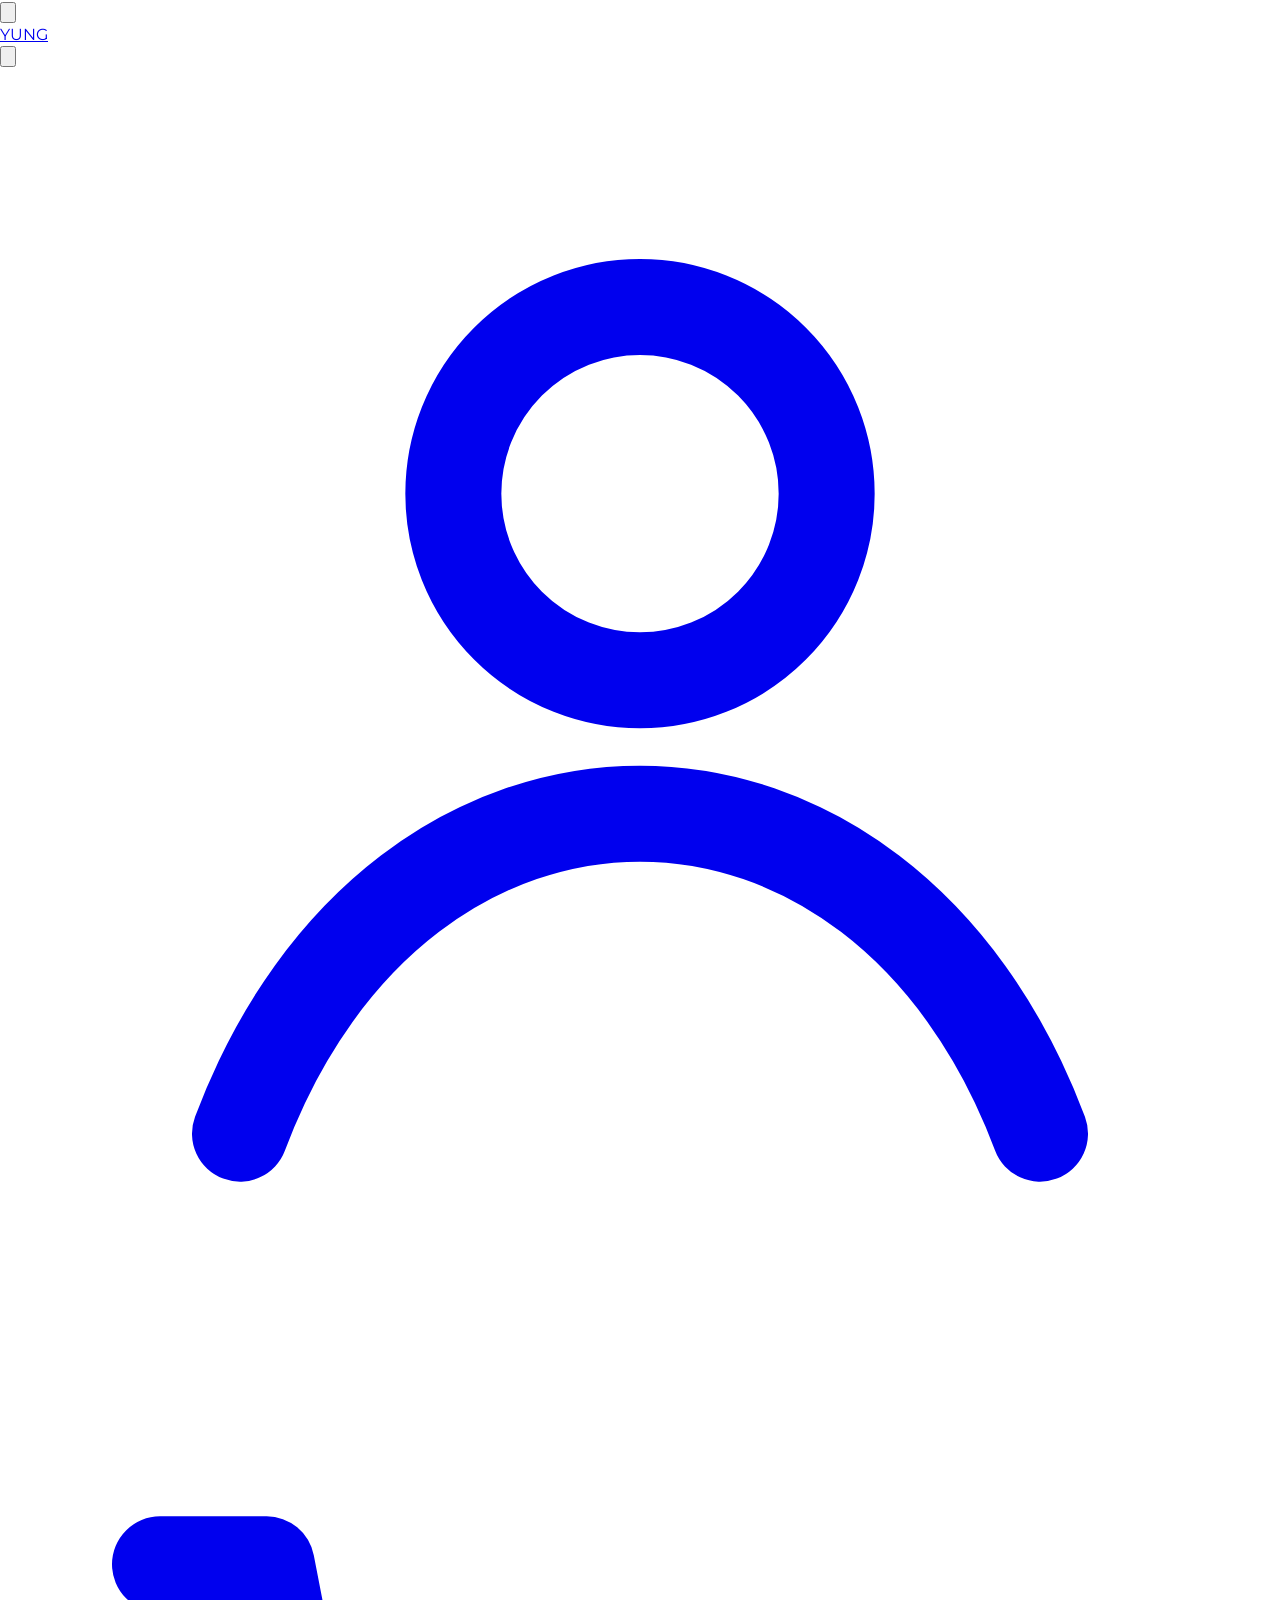
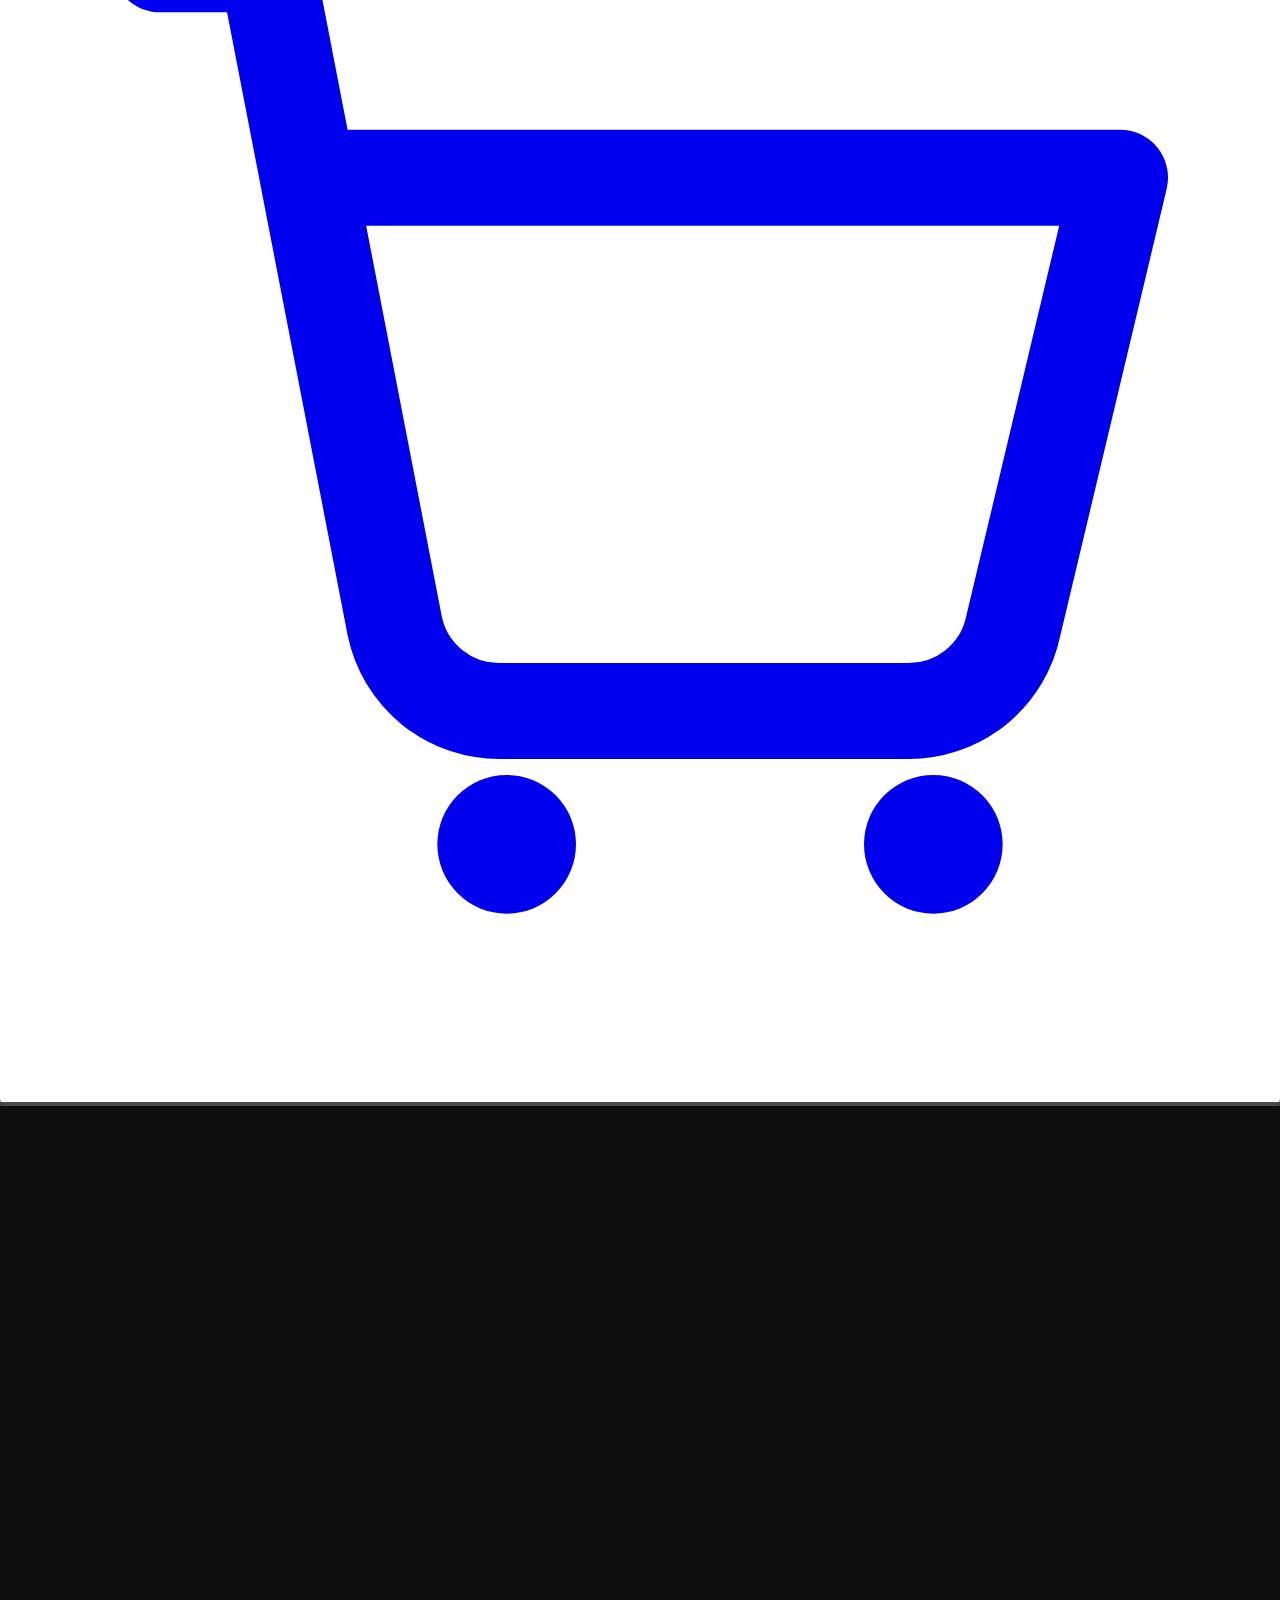
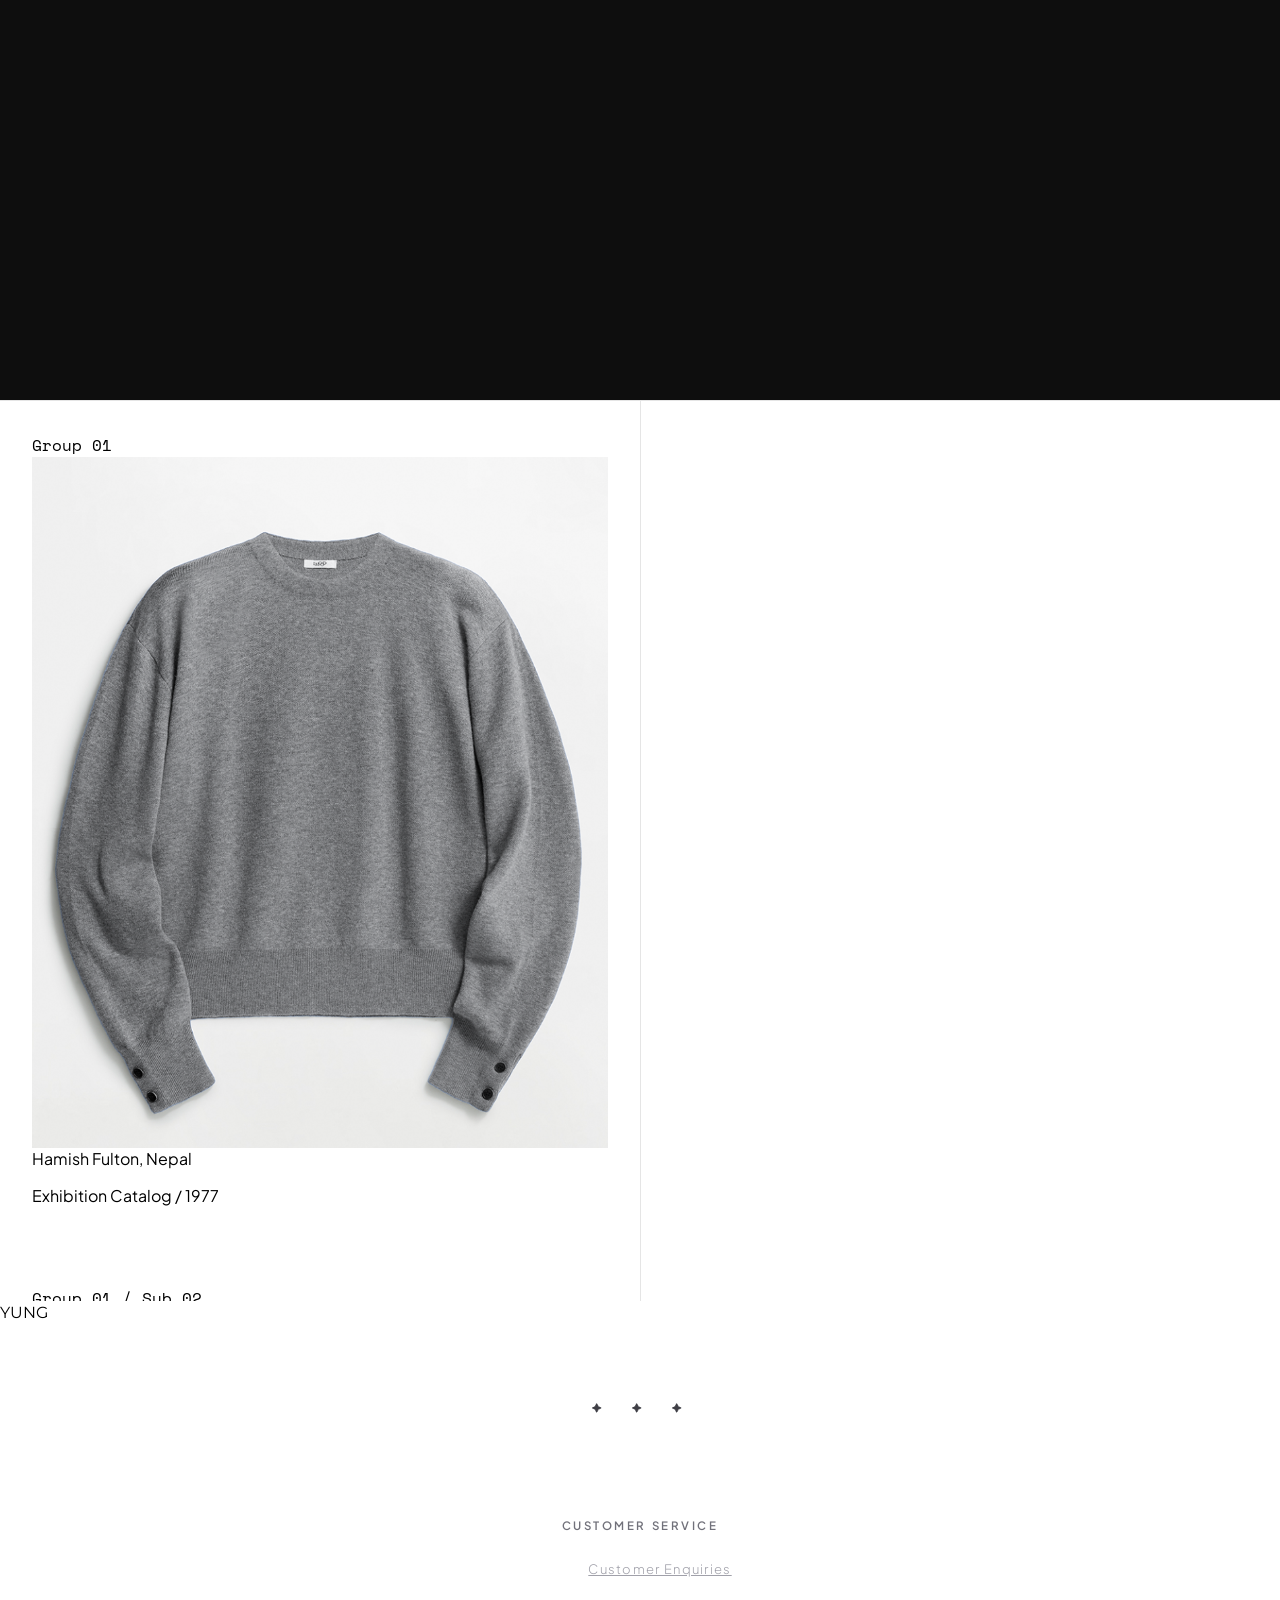
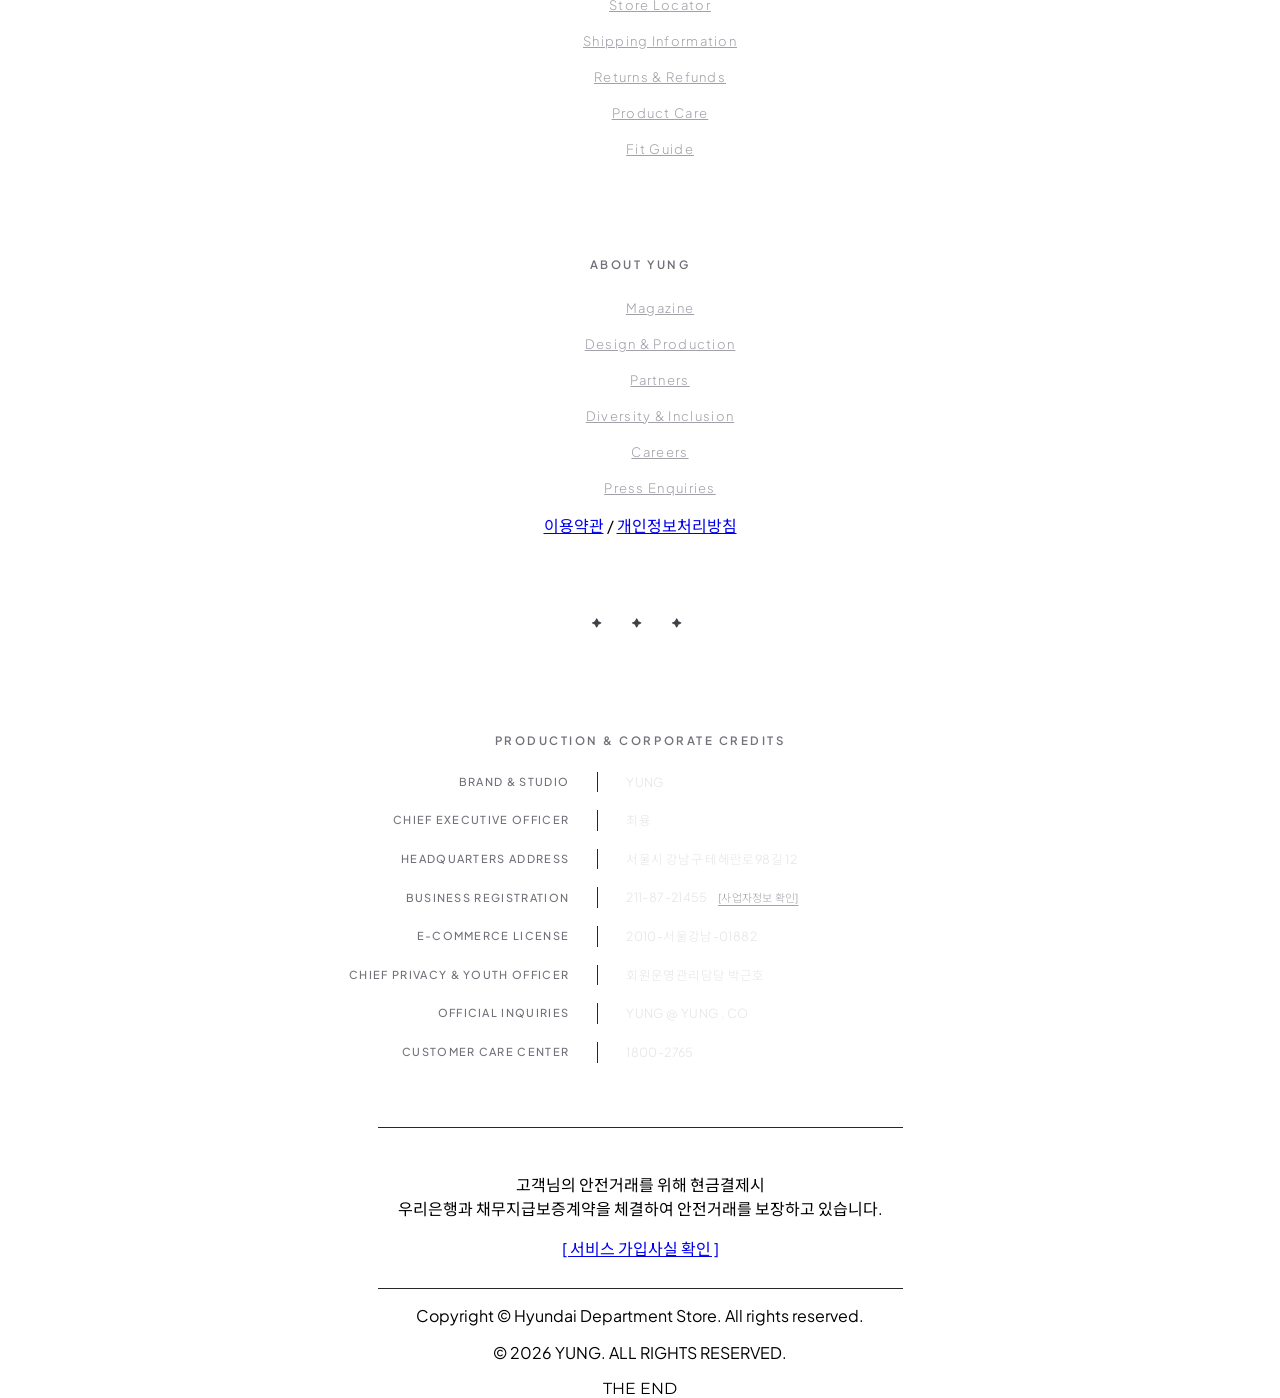
==== commit 49a167ad: "Update index.html" ====
--- a/index.html
+++ b/index.html
@@ -83,28 +83,140 @@
     }
 
     /* ==========================================================================
-       [2] 아카이브 분할 스크롤 (모바일: 상하 50:50 / 데스크톱: 좌우 50:50)
+       [2] 아카이브 분할 스크롤 (모바일: 이미지 잘림 방지 듀얼 가로 스냅 / 데스크톱: 1:1 좌우 독립 스크롤)
        ========================================================================== */
     #archive-split-section {
       width: 100%;
-      height: 100dvh;
-      overflow: hidden;
+      background-color: #ffffff;
+      border-top: 1px solid #e5e5e5;
       position: relative;
     }
 
-    .split-scroll-col {
-      -webkit-overflow-scrolling: touch;
-      overflow-y: auto;
-      scrollbar-width: thin;
-    }
-    .split-scroll-col.is-locked {
-      overflow-y: hidden !important;
-      pointer-events: none;
-    }
-    .split-scroll-col::-webkit-scrollbar { width: 3px; }
-    .split-scroll-col::-webkit-scrollbar-track { background: transparent; }
-    .split-scroll-col::-webkit-scrollbar-thumb { background: rgba(0, 0, 0, 0.15); border-radius: 10px; }
-    .split-scroll-col::-webkit-scrollbar-thumb:hover { background: rgba(0, 0, 0, 0.35); }
+    /* 모바일 (768px 미만): 50vh 세로 비율 보존 트랙 */
+    @media (max-width: 767px) {
+      #archive-split-section {
+        height: auto;
+        min-height: 100dvh;
+        display: flex;
+        flex-direction: column;
+      }
+      .mobile-track-container {
+        height: 50vh;
+        min-height: 360px;
+        max-height: 440px;
+        display: flex;
+        flex-direction: column;
+        justify-content: space-between;
+        padding: 14px 0 14px 16px;
+        position: relative;
+      }
+      .mobile-track-container:first-child {
+        border-bottom: 1px solid #e5e5e5;
+      }
+      .mobile-track-header {
+        display: flex;
+        justify-content: space-between;
+        align-items: center;
+        padding-right: 16px;
+        margin-bottom: 6px;
+        flex-shrink: 0;
+      }
+      .split-scroll-col {
+        display: flex;
+        flex-direction: row;
+        gap: 14px;
+        overflow-x: auto;
+        overflow-y: hidden;
+        scroll-snap-type: x mandatory;
+        -webkit-overflow-scrolling: touch;
+        padding-right: 16px;
+        flex: 1;
+        align-items: stretch;
+        scrollbar-width: none;
+      }
+      .split-scroll-col::-webkit-scrollbar {
+        display: none;
+      }
+      .split-scroll-col article {
+        flex: 0 0 66vw;
+        max-width: 250px;
+        scroll-snap-align: start;
+        display: flex;
+        flex-direction: column;
+        justify-content: space-between;
+      }
+      /* 모바일 이미지 프레임 (세로 4:5 비율로 잘림 방지) */
+      .archive-thumb-box {
+        width: 100%;
+        aspect-ratio: 4 / 5;
+        position: relative;
+        overflow: hidden;
+        background-color: #f7f7f7;
+        border-radius: 2px;
+      }
+      .archive-thumb-box img {
+        width: 100%;
+        height: 100%;
+        object-fit: cover;
+        object-position: center;
+      }
+    }
+
+    /* 데스크톱 (768px 이상): 1:1 좌우 독립 세로 분할 스크롤 */
+    @media (min-width: 768px) {
+      #archive-split-section {
+        height: 100dvh;
+        overflow: hidden;
+      }
+      .mobile-track-container {
+        width: 50%;
+        height: 100%;
+        padding: 0;
+      }
+      .mobile-track-container:first-child {
+        border-right: 1px solid #e5e5e5;
+        border-bottom: none;
+      }
+      .mobile-track-header {
+        display: none;
+      }
+      .split-scroll-col {
+        height: 100%;
+        overflow-y: auto;
+        padding: 32px;
+        display: flex;
+        flex-direction: column;
+        gap: 64px;
+        -webkit-overflow-scrolling: touch;
+      }
+      .split-scroll-col.is-locked {
+        overflow-y: hidden !important;
+        pointer-events: none;
+      }
+      .split-scroll-col article {
+        width: 100%;
+      }
+      .archive-thumb-box {
+        width: 100%;
+        position: relative;
+        overflow: hidden;
+        background-color: #f7f7f7;
+      }
+      .archive-thumb-box.ratio-5-6 { aspect-ratio: 5 / 6; }
+      .archive-thumb-box.ratio-4-3 { aspect-ratio: 4 / 3; }
+      .archive-thumb-box.ratio-4-6 { aspect-ratio: 4 / 6; }
+      
+      .archive-thumb-box img {
+        width: 100%;
+        height: 100%;
+        object-fit: cover;
+      }
+
+      .split-scroll-col::-webkit-scrollbar { width: 3px; }
+      .split-scroll-col::-webkit-scrollbar-track { background: transparent; }
+      .split-scroll-col::-webkit-scrollbar-thumb { background: rgba(0, 0, 0, 0.15); border-radius: 10px; }
+      .split-scroll-col::-webkit-scrollbar-thumb:hover { background: rgba(0, 0, 0, 0.35); }
+    }
 
     /* ==========================================================================
        [3] 세련된 하이엔드 엔딩 크레딧 푸터 스타일
@@ -530,143 +642,127 @@
       </div>
     </section>
 
-    <!-- [2] 1:1 분할 스크롤 아카이브 섹션 (모바일: 상하 50:50 분할 / 데스크톱: 좌우 50:50 분할) -->
-    <section id="archive-split-section" class="w-full h-[100dvh] bg-white text-black border-t border-neutral-200 overflow-hidden relative">
+    <!-- [2] 아카이브 분할 섹션 (모바일: 잘림 없는 4:5 듀얼 가로 스냅 / PC: 1:1 좌우 독립 세로 스크롤) -->
+    <section id="archive-split-section" class="w-full text-black">
       <div class="w-full h-full flex flex-col md:flex-row">
 
-        <!-- 상단(모바일 50%) / 좌측(데스크톱 50%) 독립 스크롤 컬럼: Group 01 -->
-        <div class="split-scroll-col is-locked w-full md:w-1/2 h-1/2 md:h-full p-4 sm:p-6 md:p-8 flex flex-col space-y-10 md:space-y-16 border-b md:border-b-0 md:border-r border-neutral-200">
-          
-          <article class="flex flex-col space-y-3">
-            <div class="font-mono-custom text-[11px] text-neutral-500 tracking-tight">Group 01</div>
-            <div class="w-full aspect-[5/6] bg-[#b36329] relative overflow-hidden flex items-center justify-center">
-              <img src="스크린샷 2026-09-10 173342.png" alt="Archive 01" class="w-full h-full object-cover contrast-125 group-hover:scale-105 transition-transform duration-700">
-            </div>
-            <div class="pt-3 grid grid-cols-1 sm:grid-cols-12 gap-3 text-xs leading-relaxed border-t border-neutral-100">
-              <div class="sm:col-span-4 font-semibold text-neutral-900">Project Name</div>
-              <div class="sm:col-span-8 text-neutral-600 space-y-3">
-                <p class="font-medium text-neutral-900 leading-snug">
-                  Hamish Fulton, Nepal<br>
-                  Exhibition Catalog<br>
-                  Van Abbemuseum, Eindhoven<br>
-                  1977
-                </p>
-                <p class="text-[11px] text-neutral-500 leading-normal">
-                  Lorem ipsum dolor sit amet, consectetur adipiscing elit. In porta ex a porta blandit. Suspendisse feugiat justo at mauris molestie molestie. Ut mattis urna sed sem pulvinar, vitae rutrum nulla ultrices.
-                </p>
+        <!-- [TOP / LEFT TRACK] Group 01 -->
+        <div class="mobile-track-container">
+          <div class="mobile-track-header">
+            <span class="font-mono-custom text-[11px] text-neutral-500 uppercase tracking-wider">Group 01</span>
+            <span class="text-[10px] font-mono-custom text-neutral-400 tracking-widest">SWIPE ➔</span>
+          </div>
+
+          <div class="split-scroll-col is-locked">
+            
+            <article>
+              <div class="hidden md:block font-mono-custom text-[11px] text-neutral-500 tracking-tight mb-2">Group 01</div>
+              <div class="archive-thumb-box ratio-5-6 bg-[#b36329]">
+                <img src="스크린샷 2026-09-10 173342.png" alt="Archive 01" class="contrast-125">
               </div>
-            </div>
-          </article>
-
-          <article class="flex flex-col space-y-3">
-            <div class="font-mono-custom text-[11px] text-neutral-500 tracking-tight">Group 01 / Sub 02</div>
-            <div class="w-full aspect-[4/3] bg-neutral-100 overflow-hidden relative border border-neutral-200 group">
-              <img src="a607d743-2389-4681-a003-0a283ea042ac.jpg" alt="Archive 02" class="w-full h-full object-cover contrast-125 group-hover:scale-105 transition-transform duration-700">
-            </div>
-            <div class="pt-3 grid grid-cols-1 sm:grid-cols-12 gap-3 text-xs leading-relaxed border-t border-neutral-100">
-              <div class="sm:col-span-4 font-semibold text-neutral-900">Spatial Object 04</div>
-              <div class="sm:col-span-8 text-neutral-600 space-y-3">
-                <p class="font-medium text-neutral-900 leading-snug">
-                  Architectural Monograph<br>
-                  Berlin Archive Series<br>
-                  1982
-                </p>
-                <p class="text-[11px] text-neutral-500 leading-normal">
-                  Curated documentation of minimalist geometric objects and landscape interactions.
-                </p>
+              <div class="pt-2 md:pt-3 grid grid-cols-1 md:grid-cols-12 gap-1 md:gap-3 text-xs leading-relaxed border-t border-neutral-100 mt-2">
+                <div class="md:col-span-4 font-semibold text-neutral-900 text-[11px] md:text-xs">Hamish Fulton, Nepal</div>
+                <div class="md:col-span-8 text-neutral-600 text-[10.5px] md:text-xs">
+                  <p class="font-medium text-neutral-800">Exhibition Catalog / 1977</p>
+                </div>
               </div>
-            </div>
-          </article>
-
-          <article class="flex flex-col space-y-3 pb-10 md:pb-16">
-            <div class="font-mono-custom text-[11px] text-neutral-500 tracking-tight">Group 01 / Sub 03</div>
-            <div class="w-full aspect-[4/3] bg-neutral-100 overflow-hidden relative border border-neutral-200 group">
-              <img src="e0dc8bc0-86a5-4ab2-b70d-4a70de870af7123.jpg" alt="Archive 03" class="w-full h-full object-cover group-hover:scale-105 transition-transform duration-700">
-            </div>
-            <div class="pt-3 grid grid-cols-1 sm:grid-cols-12 gap-3 text-xs leading-relaxed border-t border-neutral-100">
-              <div class="sm:col-span-4 font-semibold text-neutral-900">Edition Vercors</div>
-              <div class="sm:col-span-8 text-neutral-600">
-                <p class="font-medium text-neutral-900 leading-snug">Original Print Series / 1991</p>
+            </article>
+
+            <article>
+              <div class="hidden md:block font-mono-custom text-[11px] text-neutral-500 tracking-tight mb-2">Group 01 / Sub 02</div>
+              <div class="archive-thumb-box ratio-4-3 border border-neutral-200">
+                <img src="a607d743-2389-4681-a003-0a283ea042ac.jpg" alt="Archive 02" class="contrast-125">
               </div>
-            </div>
-          </article>
-
-        </div>
-
-        <!-- 하단(모바일 50%) / 우측(데스크톱 50%) 독립 스크롤 컬럼: Group 02 -->
-        <div class="split-scroll-col is-locked w-full md:w-1/2 h-1/2 md:h-full p-4 sm:p-6 md:p-8 flex flex-col space-y-10 md:space-y-16">
-          
-          <article class="flex flex-col space-y-3">
-            <div class="font-mono-custom text-[11px] text-neutral-500 tracking-tight">Group 02</div>
-            <div class="w-full aspect-[5/6] relative overflow-hidden bg-neutral-900 border border-neutral-300/40 group">
-              <img src="f3e58f7e85ba2f17ed524f05d38c850e.jpg" alt="Mountain Walk" class="w-full h-full object-cover contrast-110 group-hover:scale-105 transition-transform duration-700">
-              <div class="absolute inset-y-0 left-2 sm:left-4 flex items-center pointer-events-none">
-                <span class="font-mono text-[9px] sm:text-[11px] text-white tracking-widest uppercase [writing-mode:vertical-rl] rotate-180 drop-shadow-md">
-                  A TEN DAY CIRCULAR WALK NOVEMBER FULL MOON VERCORS FRANCE 1993
-                </span>
+              <div class="pt-2 md:pt-3 grid grid-cols-1 md:grid-cols-12 gap-1 md:gap-3 text-xs leading-relaxed border-t border-neutral-100 mt-2">
+                <div class="md:col-span-4 font-semibold text-neutral-900 text-[11px] md:text-xs">Spatial Object 04</div>
+                <div class="md:col-span-8 text-neutral-600 text-[10.5px] md:text-xs">
+                  <p class="font-medium text-neutral-800">Berlin Archive Series / 1982</p>
+                </div>
               </div>
-              <div class="absolute inset-y-0 right-2 sm:right-4 flex items-center pointer-events-none">
-                <span class="font-mono text-[9px] sm:text-[11px] text-white tracking-widest uppercase [writing-mode:vertical-rl] drop-shadow-md">
-                  A TEN DAY CIRCULAR WALK DECEMBER FULL MOON VERCORS FRANCE 1995
-                </span>
+            </article>
+
+            <article class="pb-0 md:pb-16">
+              <div class="hidden md:block font-mono-custom text-[11px] text-neutral-500 tracking-tight mb-2">Group 01 / Sub 03</div>
+              <div class="archive-thumb-box ratio-4-3 border border-neutral-200">
+                <img src="e0dc8bc0-86a5-4ab2-b70d-4a70de870af7123.jpg" alt="Archive 03">
               </div>
-            </div>
-            <div class="pt-3 grid grid-cols-1 sm:grid-cols-12 gap-3 text-xs leading-relaxed border-t border-neutral-100">
-              <div class="sm:col-span-4 font-semibold text-neutral-900">Project Name</div>
-              <div class="sm:col-span-8 text-neutral-600 space-y-3">
-                <p class="font-medium text-neutral-900 leading-snug">
-                  Hamish Fulton<br>
-                  Exhibition card<br>
-                  Le Musée de Valence<br>
-                  1996
-                </p>
-                <p class="text-[11px] text-neutral-500 leading-normal">
-                  Lorem ipsum dolor sit amet, consectetur adipiscing elit. In porta ex a porta blandit. Suspendisse feugiat justo at mauris molestie molestie. Ut mattis urna sed sem pulvinar, vitae rutrum nulla ultrices.
-                </p>
+              <div class="pt-2 md:pt-3 grid grid-cols-1 md:grid-cols-12 gap-1 md:gap-3 text-xs leading-relaxed border-t border-neutral-100 mt-2">
+                <div class="md:col-span-4 font-semibold text-neutral-900 text-[11px] md:text-xs">Edition Vercors</div>
+                <div class="md:col-span-8 text-neutral-600 text-[10.5px] md:text-xs">
+                  <p class="font-medium text-neutral-800">Original Print Series / 1991</p>
+                </div>
               </div>
-            </div>
-          </article>
-
-          <article class="flex flex-col space-y-3">
-            <div class="font-mono-custom text-[11px] text-neutral-500 tracking-tight">Group 02 / Sub 02</div>
-            <div class="w-full aspect-[4/6] bg-neutral-100 overflow-hidden relative border border-neutral-200 group">
-              <img src="639a6bc5427e9555a56979ce2d955074.jpg" alt="Archive 05" class="w-full h-full object-cover group-hover:scale-105 transition-transform duration-700">
-            </div>
-            <div class="pt-3 grid grid-cols-1 sm:grid-cols-12 gap-3 text-xs leading-relaxed border-t border-neutral-100">
-              <div class="sm:col-span-4 font-semibold text-neutral-900">Winter Horizon</div>
-              <div class="sm:col-span-8 text-neutral-600 space-y-3">
-                <p class="font-medium text-neutral-900 leading-snug">
-                  Photographic Studies<br>
-                  Nordic Art Foundation<br>
-                  1999
-                </p>
-                <p class="text-[11px] text-neutral-500 leading-normal">
-                  Exploration of northern hemisphere light temperatures and seasonal textures.
-                </p>
+            </article>
+
+          </div>
+        </div>
+
+        <!-- [BOTTOM / RIGHT TRACK] Group 02 -->
+        <div class="mobile-track-container">
+          <div class="mobile-track-header">
+            <span class="font-mono-custom text-[11px] text-neutral-500 uppercase tracking-wider">Group 02</span>
+            <span class="text-[10px] font-mono-custom text-neutral-400 tracking-widest">SWIPE ➔</span>
+          </div>
+
+          <div class="split-scroll-col is-locked">
+            
+            <article>
+              <div class="hidden md:block font-mono-custom text-[11px] text-neutral-500 tracking-tight mb-2">Group 02</div>
+              <div class="archive-thumb-box ratio-5-6 bg-neutral-900 border border-neutral-300/40">
+                <img src="f3e58f7e85ba2f17ed524f05d38c850e.jpg" alt="Mountain Walk" class="contrast-110">
+                <div class="absolute inset-y-0 left-1.5 md:left-4 flex items-center pointer-events-none">
+                  <span class="font-mono text-[7px] md:text-[11px] text-white tracking-widest uppercase [writing-mode:vertical-rl] rotate-180 drop-shadow-md">
+                    A TEN DAY CIRCULAR WALK 1993
+                  </span>
+                </div>
+                <div class="absolute inset-y-0 right-1.5 md:right-4 flex items-center pointer-events-none">
+                  <span class="font-mono text-[7px] md:text-[11px] text-white tracking-widest uppercase [writing-mode:vertical-rl] drop-shadow-md">
+                    A TEN DAY CIRCULAR WALK 1995
+                  </span>
+                </div>
               </div>
-            </div>
-          </article>
-
-          <article class="flex flex-col space-y-3 pb-10 md:pb-16">
-            <div class="font-mono-custom text-[11px] text-neutral-500 tracking-tight">Group 02 / Sub 03</div>
-            <div class="w-full aspect-[4/3] bg-neutral-100 overflow-hidden relative border border-neutral-200 group">
-              <img src="https://picsum.photos/seed/arch-right-3/1200/900" alt="Archive 06" class="w-full h-full object-cover grayscale group-hover:scale-105 transition-transform duration-700">
-            </div>
-            <div class="pt-3 grid grid-cols-1 sm:grid-cols-12 gap-3 text-xs leading-relaxed border-t border-neutral-100">
-              <div class="sm:col-span-4 font-semibold text-neutral-900">Retrospective Book</div>
-              <div class="sm:col-span-8 text-neutral-600">
-                <p class="font-medium text-neutral-900 leading-snug">Limited Edition Print (100 Copies)</p>
+              <div class="pt-2 md:pt-3 grid grid-cols-1 md:grid-cols-12 gap-1 md:gap-3 text-xs leading-relaxed border-t border-neutral-100 mt-2">
+                <div class="md:col-span-4 font-semibold text-neutral-900 text-[11px] md:text-xs">Mountain Walk Series</div>
+                <div class="md:col-span-8 text-neutral-600 text-[10.5px] md:text-xs">
+                  <p class="font-medium text-neutral-800">Le Musée de Valence / 1996</p>
+                </div>
               </div>
-            </div>
-          </article>
-
+            </article>
+
+            <article>
+              <div class="hidden md:block font-mono-custom text-[11px] text-neutral-500 tracking-tight mb-2">Group 02 / Sub 02</div>
+              <div class="archive-thumb-box ratio-4-6 border border-neutral-200">
+                <img src="639a6bc5427e9555a56979ce2d955074.jpg" alt="Archive 05">
+              </div>
+              <div class="pt-2 md:pt-3 grid grid-cols-1 md:grid-cols-12 gap-1 md:gap-3 text-xs leading-relaxed border-t border-neutral-100 mt-2">
+                <div class="md:col-span-4 font-semibold text-neutral-900 text-[11px] md:text-xs">Winter Horizon</div>
+                <div class="md:col-span-8 text-neutral-600 text-[10.5px] md:text-xs">
+                  <p class="font-medium text-neutral-800">Nordic Art Foundation / 1999</p>
+                </div>
+              </div>
+            </article>
+
+            <article class="pb-0 md:pb-16">
+              <div class="hidden md:block font-mono-custom text-[11px] text-neutral-500 tracking-tight mb-2">Group 02 / Sub 03</div>
+              <div class="archive-thumb-box ratio-4-3 border border-neutral-200">
+                <img src="https://picsum.photos/seed/arch-right-3/1200/900" alt="Archive 06" class="grayscale">
+              </div>
+              <div class="pt-2 md:pt-3 grid grid-cols-1 md:grid-cols-12 gap-1 md:gap-3 text-xs leading-relaxed border-t border-neutral-100 mt-2">
+                <div class="md:col-span-4 font-semibold text-neutral-900 text-[11px] md:text-xs">Retrospective Book</div>
+                <div class="md:col-span-8 text-neutral-600 text-[10.5px] md:text-xs">
+                  <p class="font-medium text-neutral-800">Limited Edition / 100 Copies</p>
+                </div>
+              </div>
+            </article>
+
+          </div>
         </div>
 
       </div>
 
       <!-- 최상단 이동 버튼 -->
-      <button id="back-to-top" aria-label="최상단으로 이동" class="absolute bottom-5 sm:bottom-7 left-1/2 -translate-x-1/2 z-30 w-8 h-8 sm:w-9 sm:h-9 rounded-full bg-white/60 hover:bg-white/90 backdrop-blur-xl border border-white/80 text-neutral-800 shadow-[0_4px_16px_rgba(0,0,0,0.08)] flex items-center justify-center opacity-0 translate-y-3 pointer-events-none transition-all duration-300 hover:scale-110 active:scale-95 group focus:outline-none">
-        <svg class="w-3.5 h-3.5 sm:w-4 sm:h-4 transition-transform duration-200 group-hover:-translate-y-0.5 text-neutral-700 group-hover:text-black" fill="none" stroke="currentColor" viewBox="0 0 24 24">
+      <button id="back-to-top" aria-label="최상단으로 이동" class="fixed md:absolute bottom-5 sm:bottom-7 right-5 md:right-auto md:left-1/2 md:-translate-x-1/2 z-30 w-10 h-10 sm:w-9 sm:h-9 rounded-full bg-white/70 hover:bg-white backdrop-blur-xl border border-neutral-200/80 text-neutral-800 shadow-[0_4px_16px_rgba(0,0,0,0.1)] flex items-center justify-center opacity-0 translate-y-3 pointer-events-none transition-all duration-300 hover:scale-110 active:scale-95 group focus:outline-none">
+        <svg class="w-4 h-4 transition-transform duration-200 group-hover:-translate-y-0.5 text-neutral-700 group-hover:text-black" fill="none" stroke="currentColor" viewBox="0 0 24 24">
           <path stroke-linecap="round" stroke-linejoin="round" stroke-width="1.8" d="M5 11l7-7m0 0l7 7m-7-7v16"></path>
         </svg>
       </button>
@@ -798,7 +894,6 @@
        [VIEW 2] 스토어 페이지
        ========================================================================== -->
   <div id="store-view">
-    <!-- 스토어 헤더 -->
     <header class="yung-header" id="storeHeader">
       <div class="header-center-group">
         <button class="header-btn" id="storeHamburgerBtn" aria-label="메뉴 열기">
@@ -822,7 +917,6 @@
       </div>
     </header>
 
-    <!-- 햄버거 모달 -->
     <div class="menu-modal" id="storeMenuModal">
       <div class="swatch-grid" id="menuSwatches"></div>
       <div class="menu-footer">
@@ -849,14 +943,12 @@
       </div>
     </div>
 
-    <!-- 카트 드로어 -->
     <div class="cart-overlay" id="cartOverlay"></div>
     <aside class="cart-drawer" id="cartDrawer">
       <button class="cart-close-btn" id="cartCloseBtn">✕</button>
       <div class="cart-empty-message">Cart is empty</div>
     </aside>
 
-    <!-- 메인 카탈로그 뷰 -->
     <main id="catalogView">
       <section class="grid-row-2" id="mainRow1"></section>
       <section class="grid-row-4" id="mainRow2"></section>
@@ -882,7 +974,6 @@
       </footer>
     </main>
 
-    <!-- 상품 상세 뷰 (PDP) -->
     <main id="productView" style="display: none;">
       <section class="product-hero">
         <div class="hero-image-wrap">
@@ -1015,7 +1106,7 @@
     }
 
     /* --------------------------------------------------
-       [2] 랜딩 페이지 & 스크롤 제어 로직 (모바일/PC 공통 독립 분할)
+       [2] 랜딩 페이지 & 스크롤 제어 로직
        -------------------------------------------------- */
     const hamburgerBtn = document.getElementById('hamburger-btn');
     const drawerCloseBtn = document.getElementById('drawer-close-btn');
@@ -1040,7 +1131,7 @@
     const mainHeader = document.getElementById('main-header');
     let lastLandingScrollY = window.pageYOffset || document.documentElement.scrollTop;
 
-    // 아카이브 섹션 뷰포트 진입 감지 및 컬럼 스크롤 잠금/해제 (모바일/PC 공통)
+    // 데스크톱 전용 스크롤 잠금/해제
     const archiveSection = document.getElementById('archive-split-section');
     const splitCols = document.querySelectorAll('.split-scroll-col');
     const backToTopBtn = document.getElementById('back-to-top');
@@ -1048,9 +1139,15 @@
 
     function checkArchiveLockState() {
       if (!archiveSection || landingView.style.display === 'none') return;
+      
+      // 모바일(768px 미만)에서는 세로 락을 해제하여 전체 페이지 스크롤이 매끄럽게 동작
+      if (window.innerWidth < 768) {
+        splitCols.forEach(col => col.classList.remove('is-locked'));
+        return;
+      }
+
+      // 데스크톱(768px 이상): 아카이브 섹션 도달 시 락 해제
       const rect = archiveSection.getBoundingClientRect();
-      
-      // 섹션 상단이 뷰포트 상단에 도달하면 분할 컬럼들(모바일: 상/하, PC: 좌/우) 스크롤 활성화
       if (Math.abs(rect.top) <= 15) {
         splitCols.forEach(col => col.classList.remove('is-locked'));
       } else {
@@ -1058,7 +1155,7 @@
       }
     }
 
-    // 헤더 노출 제어
+    // 헤더 및 모바일 Top 버튼 제어
     window.addEventListener('scroll', () => {
       if (landingView.style.display === 'none') return;
       const currentScrollY = window.pageYOffset || document.documentElement.scrollTop;
@@ -1070,15 +1167,26 @@
 
       lastLandingScrollY = currentScrollY <= 0 ? 0 : currentScrollY;
       checkArchiveLockState();
+
+      // 모바일 Back to Top 버튼 노출
+      if (window.innerWidth < 768) {
+        if (currentScrollY > 400) {
+          backToTopBtn.classList.remove('opacity-0', 'translate-y-3', 'pointer-events-none');
+          backToTopBtn.classList.add('opacity-100', 'translate-y-0', 'pointer-events-auto');
+        } else {
+          backToTopBtn.classList.remove('opacity-100', 'translate-y-0', 'pointer-events-auto');
+          backToTopBtn.classList.add('opacity-0', 'translate-y-3', 'pointer-events-none');
+        }
+      }
     }, { passive: true });
 
-    // 스마트 휠 스냅 (PC)
+    // 데스크톱 스마트 휠 스냅 (PC 전용)
     window.addEventListener('wheel', (e) => {
-      if (landingView.style.display === 'none' || isTransitioning) return;
+      if (landingView.style.display === 'none' || isTransitioning || window.innerWidth < 768) return;
       const currentScrollY = window.pageYOffset || document.documentElement.scrollTop;
       const archiveTop = archiveSection.offsetTop;
 
-      // 1. 영상 섹션에서 아래로 휠 시 -> 아카이브 섹션으로 정확히 스냅 이동
+      // 1. 메인 영상에서 아래로 휠 굴릴 시 -> 아카이브 섹션으로 정확히 이동
       if (currentScrollY < archiveTop - 15 && e.deltaY > 0) {
         e.preventDefault();
         isTransitioning = true;
@@ -1086,7 +1194,7 @@
         setTimeout(() => { isTransitioning = false; checkArchiveLockState(); }, 600);
       }
       
-      // 2. 아카이브 최상단에서 위로 휠 시 -> 메인 영상 섹션으로 복귀
+      // 2. 아카이브 최상단에서 위로 휠 굴릴 시 -> 메인 영상으로 복귀
       let allAtTop = true;
       splitCols.forEach(col => { if (col.scrollTop > 5) allAtTop = false; });
       if (Math.abs(currentScrollY - archiveTop) <= 15 && allAtTop && e.deltaY < 0) {
@@ -1098,8 +1206,9 @@
       }
     }, { passive: false });
 
-    // 분할 컬럼 스크롤 감지 (Back To Top 버튼 제어)
+    // 데스크톱 컬럼 하단 도달 시 Top 버튼 제어
     function checkSplitScrollBottom() {
+      if (window.innerWidth < 768) return;
       let reachedBottom = false;
       splitCols.forEach(col => {
         if (col.scrollTop + col.clientHeight >= col.scrollHeight - 40) {
@@ -1123,7 +1232,9 @@
     if (backToTopBtn) {
       backToTopBtn.addEventListener('click', (e) => {
         e.stopPropagation();
-        splitCols.forEach(col => { col.scrollTo({ top: 0, behavior: 'smooth' }); });
+        if (window.innerWidth >= 768) {
+          splitCols.forEach(col => { col.scrollTo({ top: 0, behavior: 'smooth' }); });
+        }
         window.scrollTo({ top: 0, behavior: 'smooth' });
       });
     }
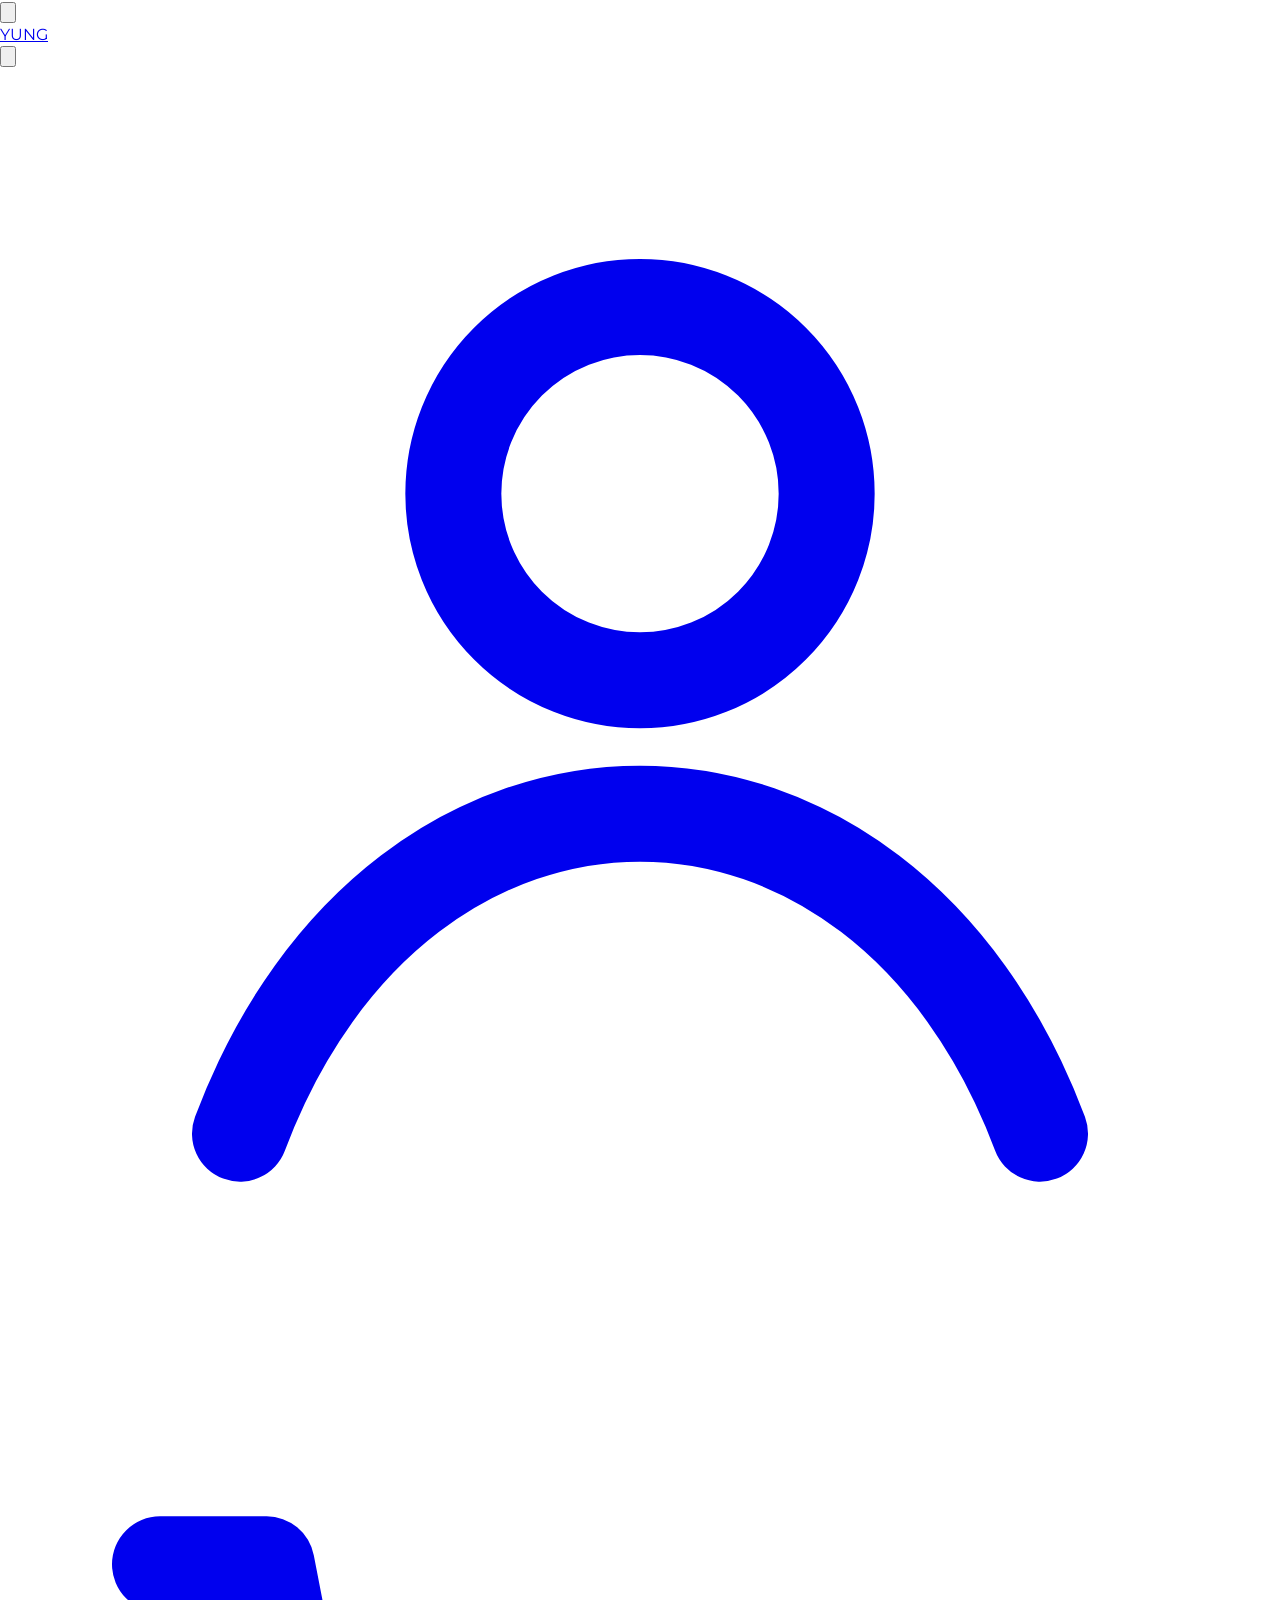
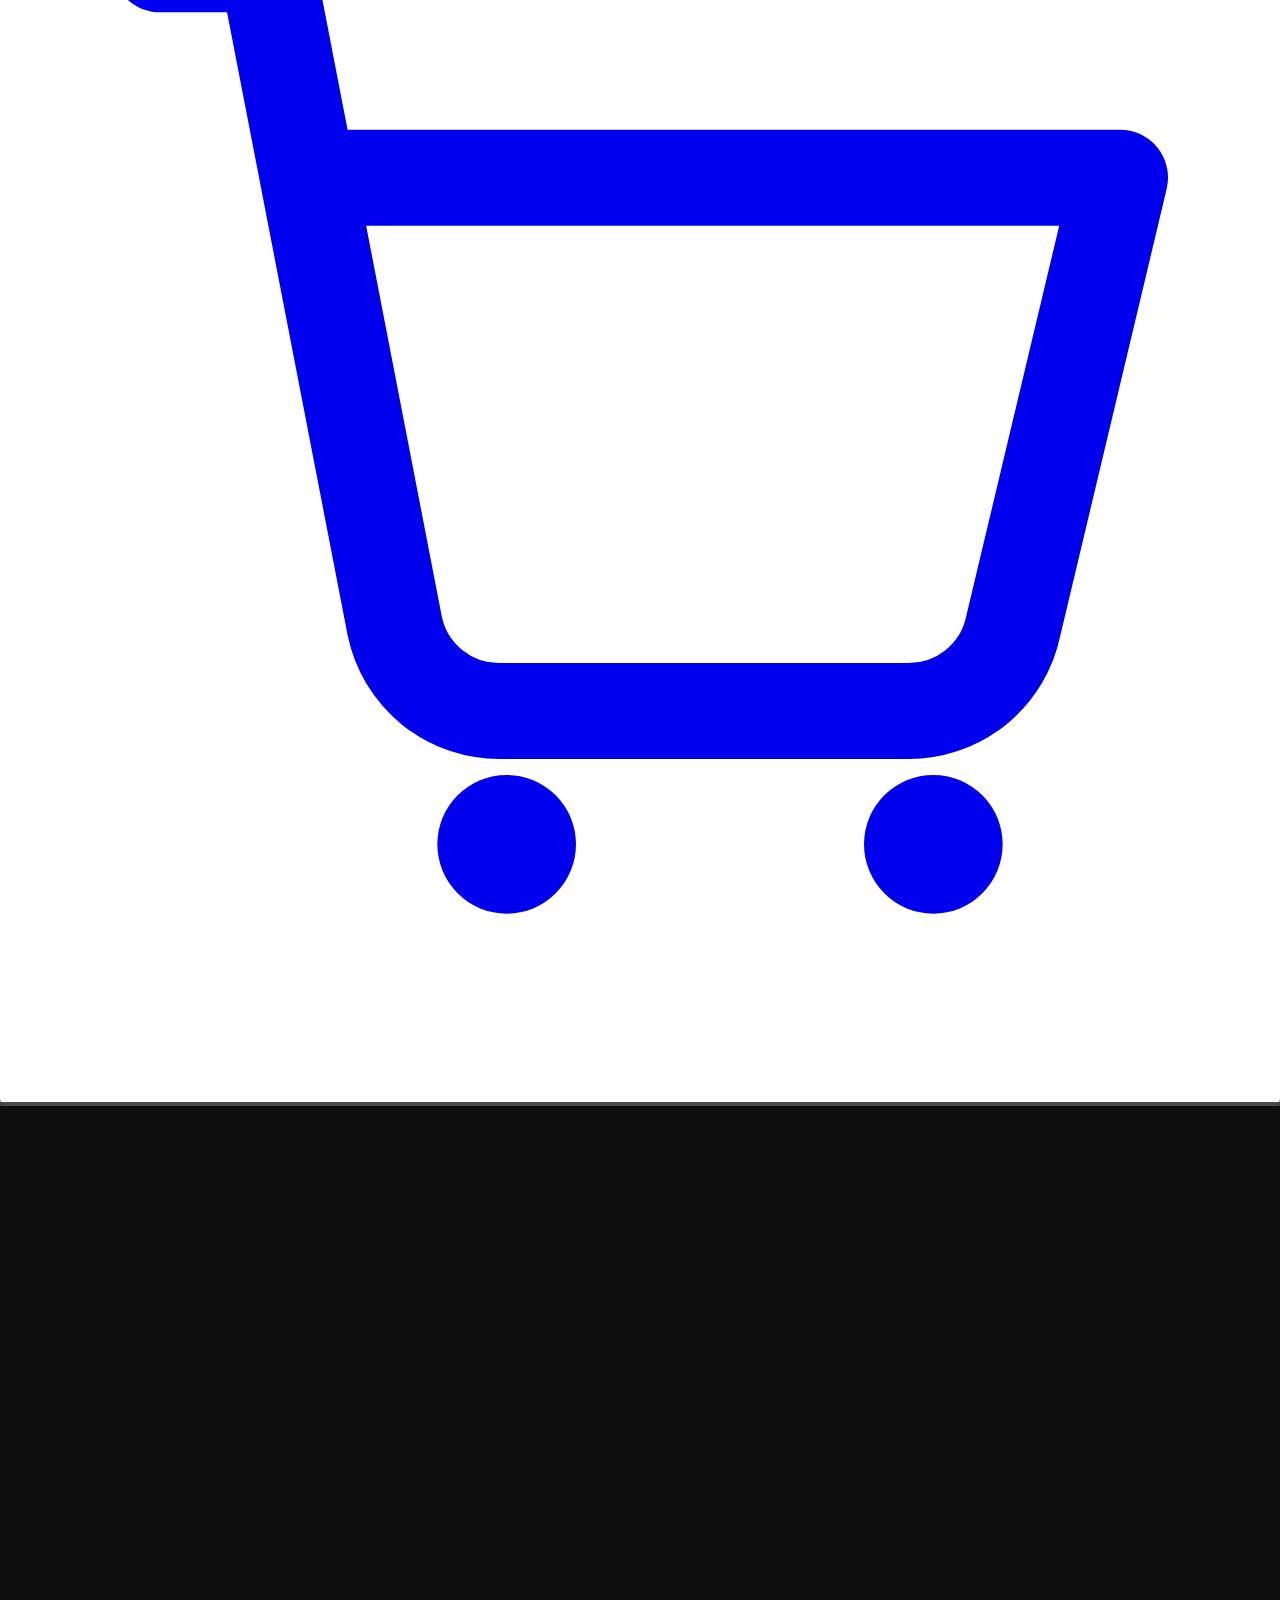
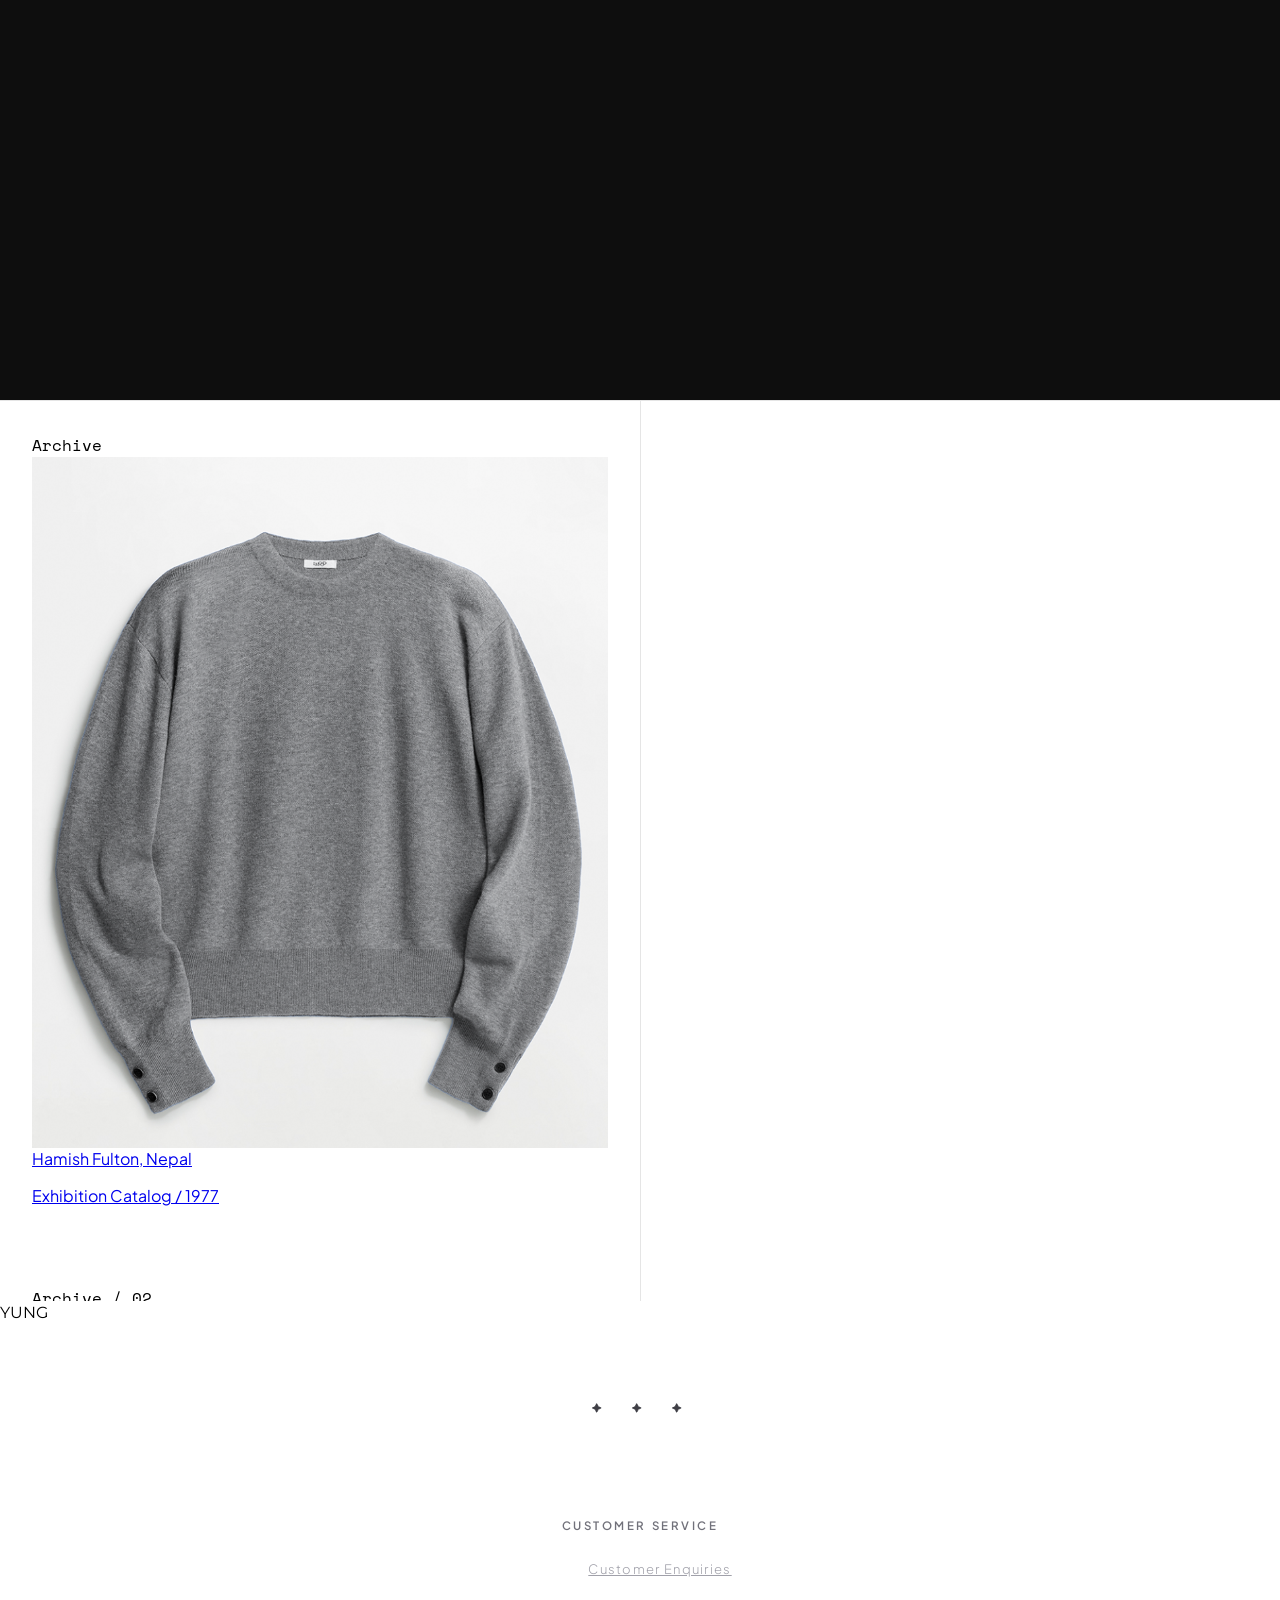
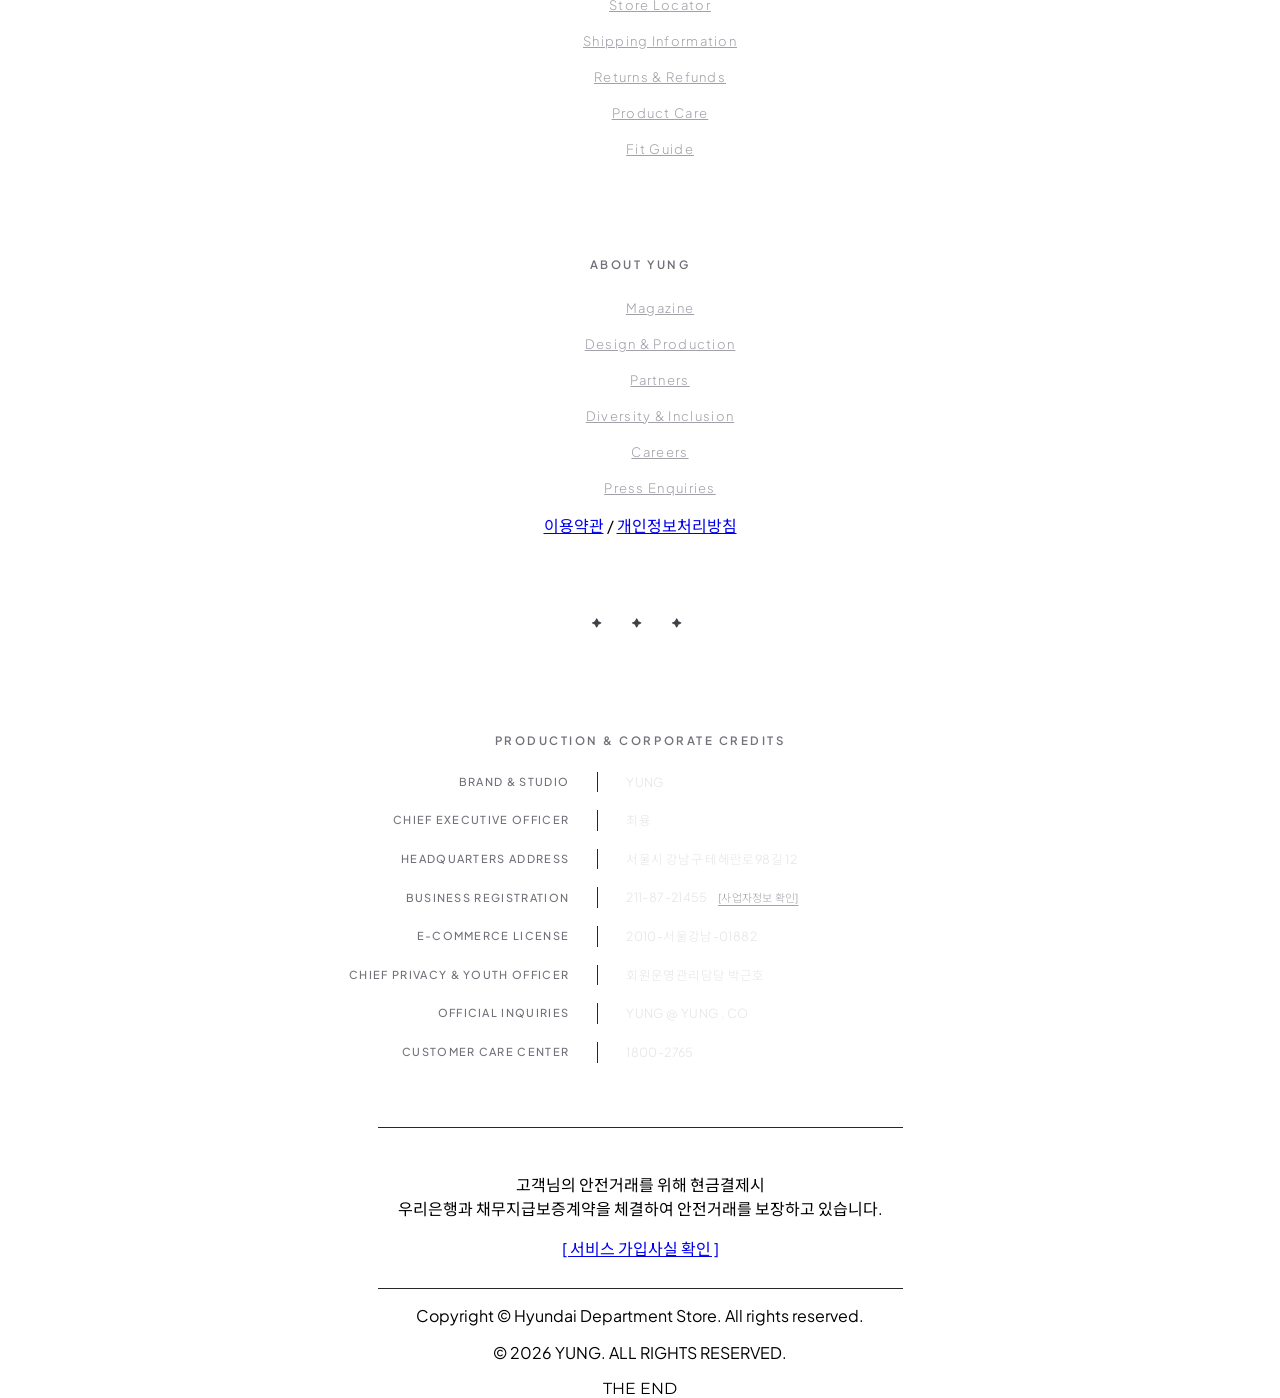
==== commit 532b2c13: "Connect landing archive panel to shared archive data" ====
--- a/index.html
+++ b/index.html
@@ -593,7 +593,7 @@
 
       <nav class="flex flex-col space-y-5 my-auto py-6">
         <a href="javascript:void(0)" onclick="navigateToStore()" class="drawer-link text-base sm:text-lg font-semibold uppercase tracking-[0.18em] text-neutral-700 hover:text-black hover:translate-x-1 transition-all duration-200">Store</a>
-        <a href="#archive-split-section" class="drawer-link text-base sm:text-lg font-semibold uppercase tracking-[0.18em] text-neutral-700 hover:text-black hover:translate-x-1 transition-all duration-200">Archive</a>
+        <a href="./archive.html" class="drawer-link text-base sm:text-lg font-semibold uppercase tracking-[0.18em] text-neutral-700 hover:text-black hover:translate-x-1 transition-all duration-200">Archive</a>
         <a href="#archive-split-section" class="drawer-link text-base sm:text-lg font-semibold uppercase tracking-[0.18em] text-neutral-700 hover:text-black hover:translate-x-1 transition-all duration-200">Object</a>
         <a href="#archive-split-section" class="drawer-link text-base sm:text-lg font-semibold uppercase tracking-[0.18em] text-neutral-700 hover:text-black hover:translate-x-1 transition-all duration-200">Exhibition</a>
         <a href="#" class="drawer-link text-base sm:text-lg font-semibold uppercase tracking-[0.18em] text-neutral-700 hover:text-black hover:translate-x-1 transition-all duration-200">About</a>
@@ -646,57 +646,18 @@
     <section id="archive-split-section" class="w-full text-black">
       <div class="w-full h-full flex flex-col md:flex-row">
 
-        <!-- [TOP / LEFT TRACK] Group 01 -->
-        <div class="mobile-track-container">
-          <div class="mobile-track-header">
-            <span class="font-mono-custom text-[11px] text-neutral-500 uppercase tracking-wider">Group 01</span>
-            <span class="text-[10px] font-mono-custom text-neutral-400 tracking-widest">SWIPE ➔</span>
-          </div>
-
-          <div class="split-scroll-col is-locked">
-            
-            <article>
-              <div class="hidden md:block font-mono-custom text-[11px] text-neutral-500 tracking-tight mb-2">Group 01</div>
-              <div class="archive-thumb-box ratio-5-6 bg-[#b36329]">
-                <img src="스크린샷 2026-09-10 173342.png" alt="Archive 01" class="contrast-125">
-              </div>
-              <div class="pt-2 md:pt-3 grid grid-cols-1 md:grid-cols-12 gap-1 md:gap-3 text-xs leading-relaxed border-t border-neutral-100 mt-2">
-                <div class="md:col-span-4 font-semibold text-neutral-900 text-[11px] md:text-xs">Hamish Fulton, Nepal</div>
-                <div class="md:col-span-8 text-neutral-600 text-[10.5px] md:text-xs">
-                  <p class="font-medium text-neutral-800">Exhibition Catalog / 1977</p>
-                </div>
-              </div>
-            </article>
-
-            <article>
-              <div class="hidden md:block font-mono-custom text-[11px] text-neutral-500 tracking-tight mb-2">Group 01 / Sub 02</div>
-              <div class="archive-thumb-box ratio-4-3 border border-neutral-200">
-                <img src="a607d743-2389-4681-a003-0a283ea042ac.jpg" alt="Archive 02" class="contrast-125">
-              </div>
-              <div class="pt-2 md:pt-3 grid grid-cols-1 md:grid-cols-12 gap-1 md:gap-3 text-xs leading-relaxed border-t border-neutral-100 mt-2">
-                <div class="md:col-span-4 font-semibold text-neutral-900 text-[11px] md:text-xs">Spatial Object 04</div>
-                <div class="md:col-span-8 text-neutral-600 text-[10.5px] md:text-xs">
-                  <p class="font-medium text-neutral-800">Berlin Archive Series / 1982</p>
-                </div>
-              </div>
-            </article>
-
-            <article class="pb-0 md:pb-16">
-              <div class="hidden md:block font-mono-custom text-[11px] text-neutral-500 tracking-tight mb-2">Group 01 / Sub 03</div>
-              <div class="archive-thumb-box ratio-4-3 border border-neutral-200">
-                <img src="e0dc8bc0-86a5-4ab2-b70d-4a70de870af7123.jpg" alt="Archive 03">
-              </div>
-              <div class="pt-2 md:pt-3 grid grid-cols-1 md:grid-cols-12 gap-1 md:gap-3 text-xs leading-relaxed border-t border-neutral-100 mt-2">
-                <div class="md:col-span-4 font-semibold text-neutral-900 text-[11px] md:text-xs">Edition Vercors</div>
-                <div class="md:col-span-8 text-neutral-600 text-[10.5px] md:text-xs">
-                  <p class="font-medium text-neutral-800">Original Print Series / 1991</p>
-                </div>
-              </div>
-            </article>
-
-          </div>
-        </div>
-
+        <!-- [TOP / LEFT TRACK] Archive — rendered from archive-data.js -->
+        <div class="mobile-track-container">
+          <div class="mobile-track-header">
+            <span class="font-mono-custom text-[11px] text-neutral-500 uppercase tracking-wider">Archive</span>
+            <a href="./archive.html" class="text-[10px] font-mono-custom text-neutral-400 tracking-widest hover:text-black transition-colors">VIEW ALL ➔</a>
+          </div>
+
+          <div class="split-scroll-col is-locked" id="landingArchiveList">
+            <!-- landing-archive.js inserts selected archive records here -->
+          </div>
+        </div>
+
         <!-- [BOTTOM / RIGHT TRACK] Group 02 -->
         <div class="mobile-track-container">
           <div class="mobile-track-header">
@@ -1068,6 +1029,9 @@
   <!-- ==========================================================================
        [JAVASCRIPT]
        ========================================================================== -->
+  <script src="./archive-data.js"></script>
+  <script src="./landing-archive.js"></script>
+
   <script>
     /* --------------------------------------------------
        [1] 뷰 전환 라우터 (Landing <-> Store)
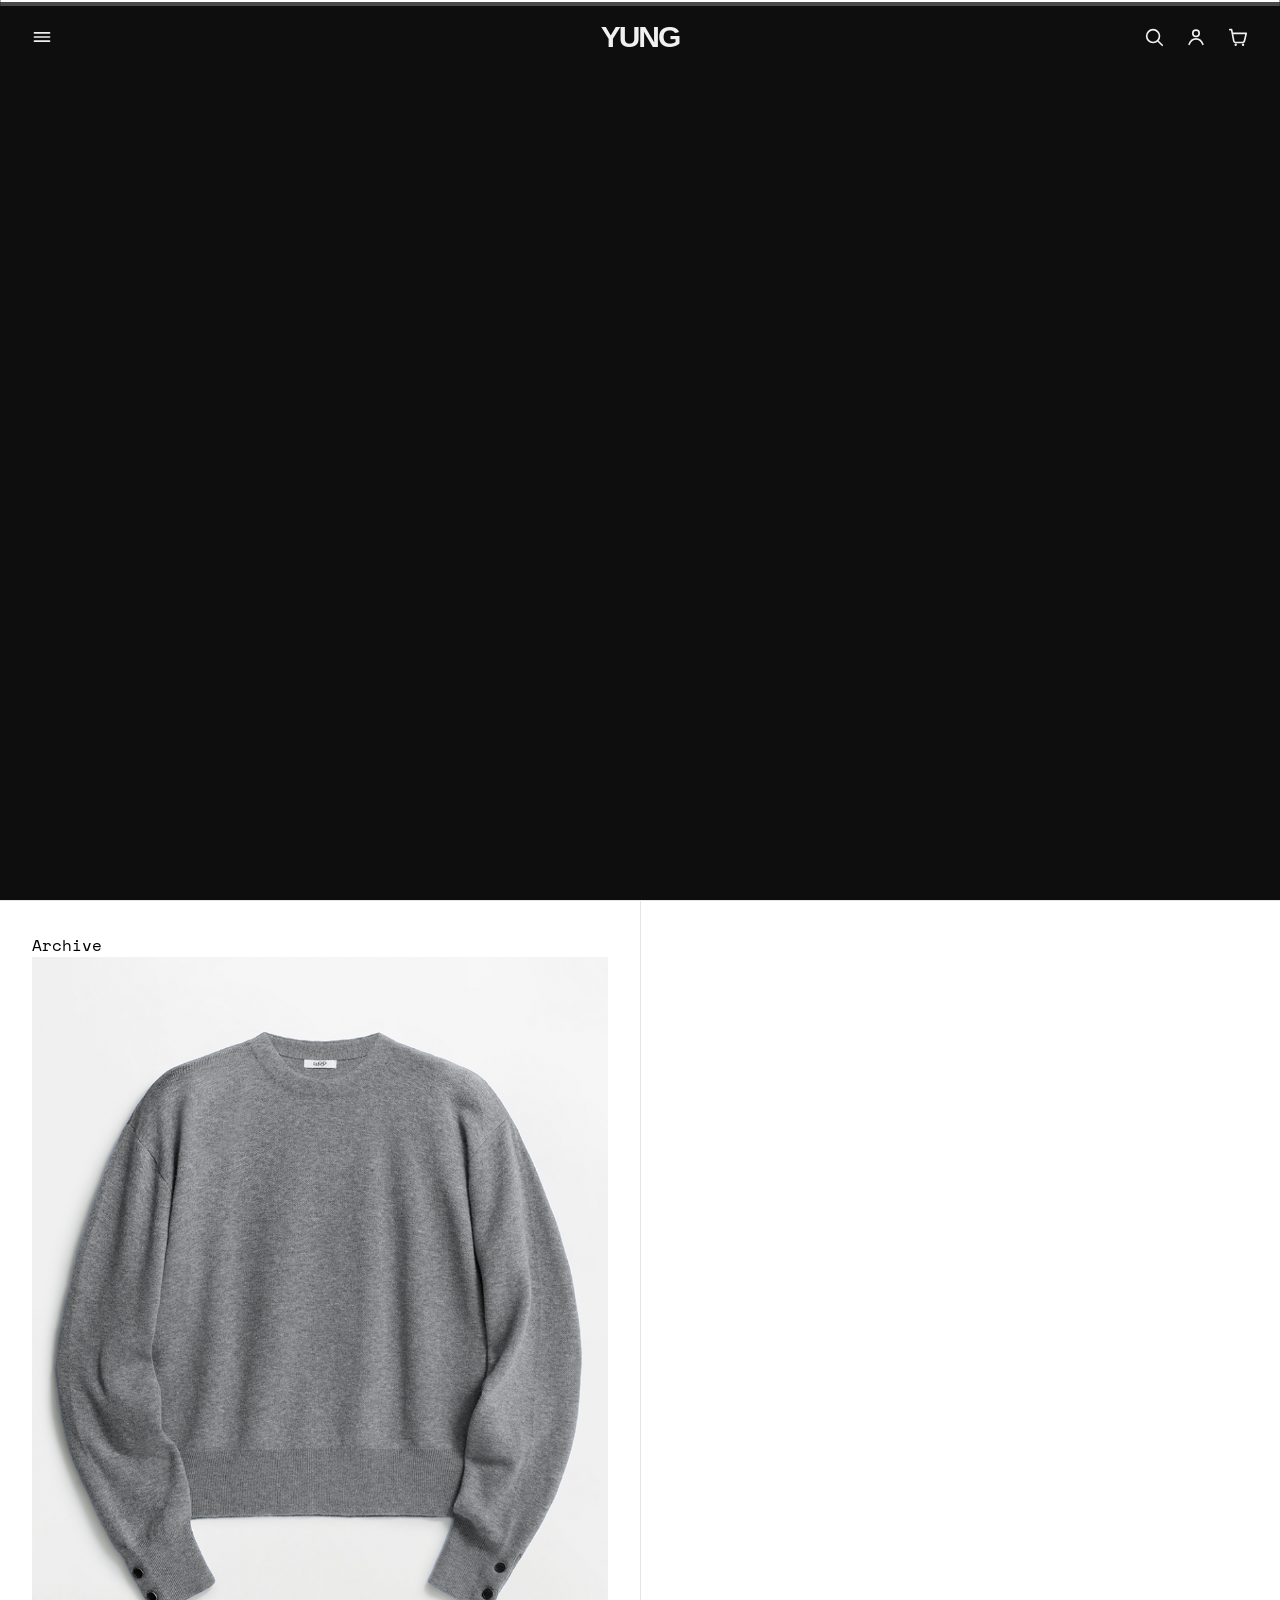
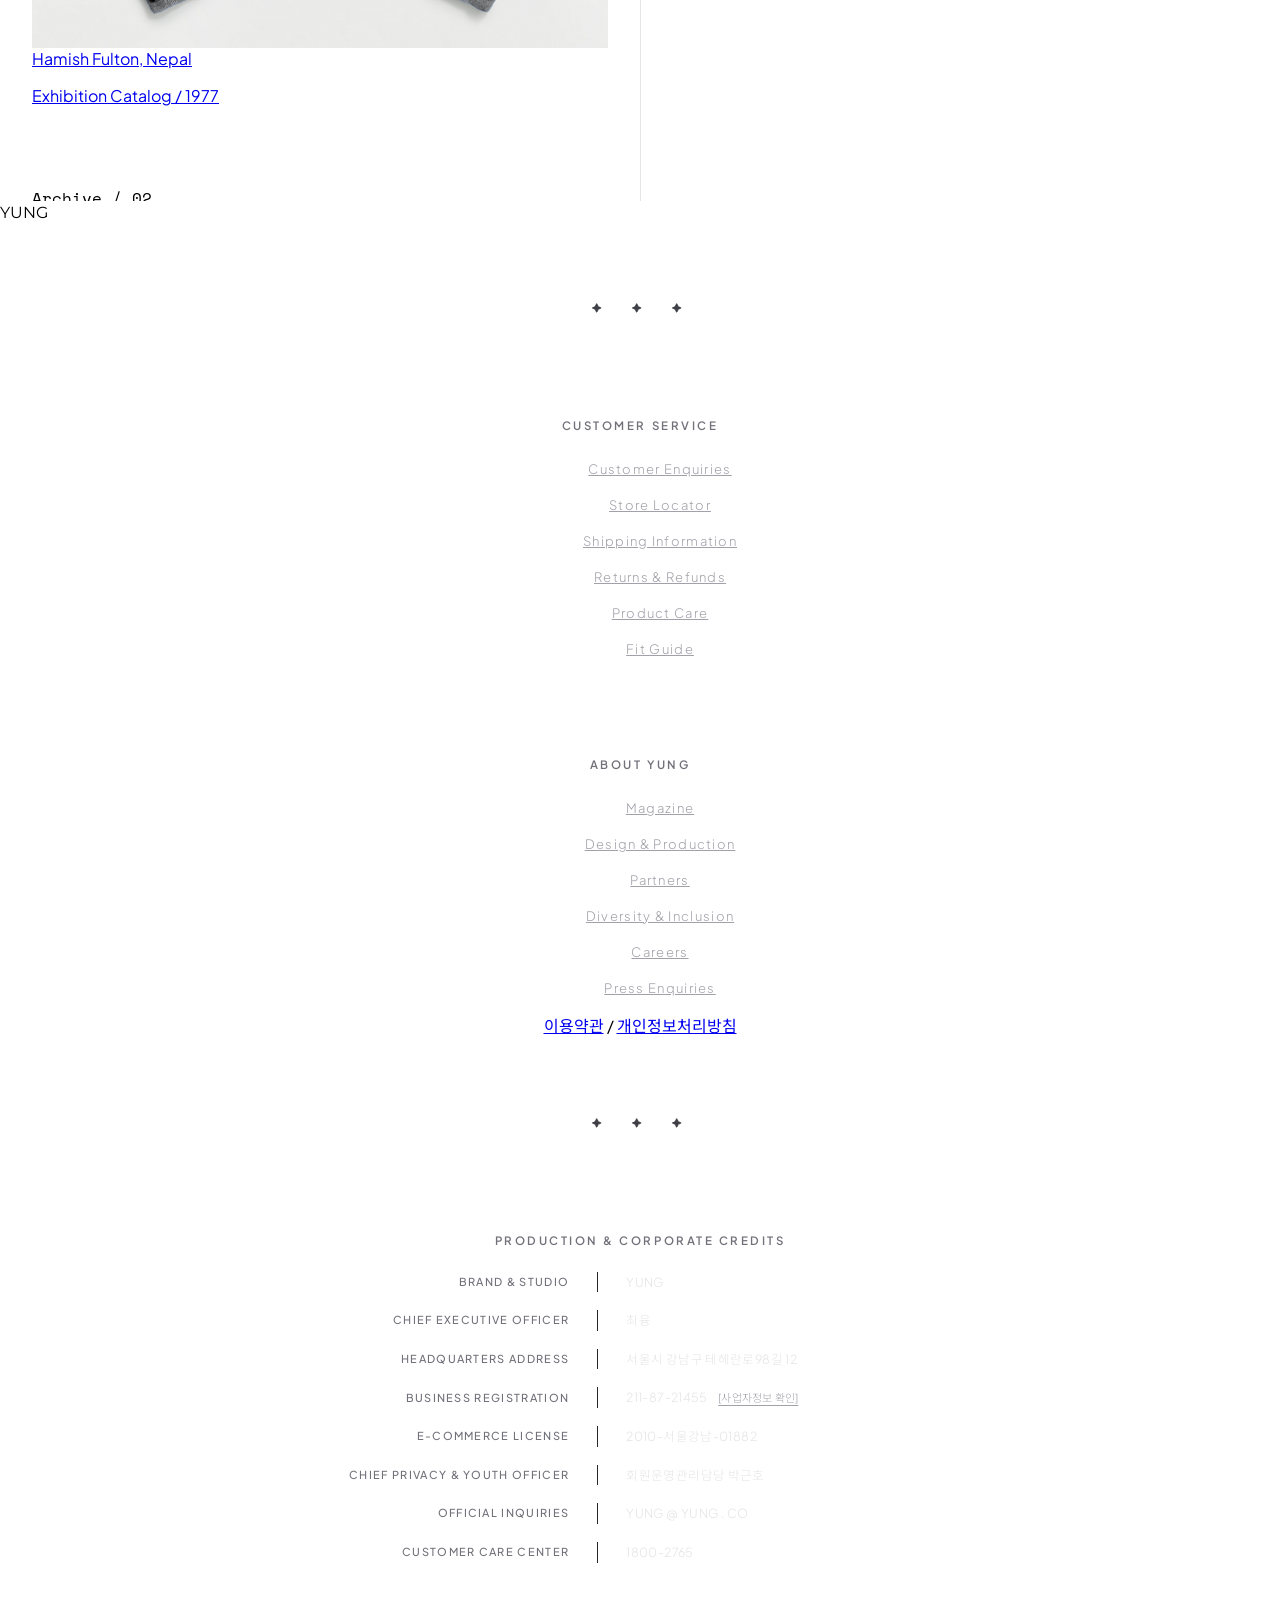
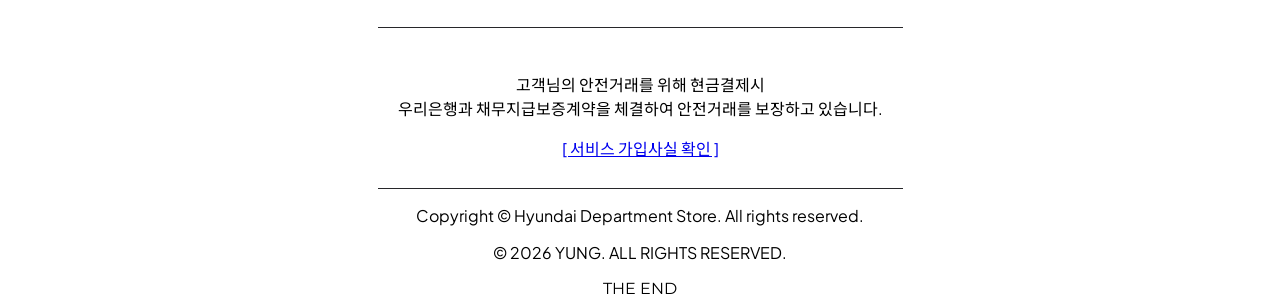
==== commit a8438cad: "Use shared archive-style shell on landing page" ====
--- a/index.html
+++ b/index.html
@@ -522,6 +522,7 @@
       .cart-drawer { width: 85vw; }
     }
   </style>
+  <link rel="stylesheet" href="./site-shell.css">
   <link rel="shortcut icon" type="image" href="로고.png">
 </head>
 <body class="bg-[#0e0e0e] text-neutral-900 antialiased selection:bg-white selection:text-black">
@@ -535,75 +536,8 @@
        [VIEW 1] 메인 랜딩 페이지
        ========================================================================== -->
   <div id="landing-view">
-    <!-- 고정 헤더 -->
-    <header id="main-header" class="group fixed top-0 left-0 w-full z-50 bg-transparent py-4 sm:py-6 select-none transition-all duration-300 mix-blend-difference is-revealed">
-      <div class="w-full px-3 sm:px-6 md:px-8 flex items-center justify-between">
-        <!-- 좌측: 햄버거 메뉴 버튼 -->
-        <div class="flex items-center flex-1 nav-fade-target">
-          <button id="hamburger-btn" aria-label="메뉴 열기" class="text-white hover:text-white/70 p-1.5 -ml-1 transition-colors">
-            <svg class="w-6 h-6" fill="none" stroke="currentColor" viewBox="0 0 24 24">
-              <path stroke-linecap="round" stroke-linejoin="round" stroke-width="1.8" d="M3.75 7.5h16.5M3.75 12h16.5m-16.5 4.5h16.5"></path>
-            </svg>
-          </button>
-        </div>
-
-        <!-- 중앙: 브랜드 로고 -->
-        <div class="nav-fade-target flex justify-center items-center">
-          <a href="#" class="font-display text-2xl sm:text-3xl font-black tracking-[-0.07em] text-white hover:opacity-75 transition-opacity duration-200">YUNG</a>
-        </div>
-
-        <!-- 우측 아이콘 -->
-        <div class="flex items-center justify-end space-x-4 sm:space-x-6 text-white/90 nav-fade-target flex-1 -mr-1">
-          <button aria-label="검색" class="p-1 hover:text-white transition-colors duration-200">
-            <svg class="w-[21px] h-[21px] sm:w-[22px] sm:h-[22px]" fill="none" stroke="currentColor" viewBox="0 0 24 24">
-              <circle cx="11" cy="11" r="7" stroke-width="1.8"></circle>
-              <path d="M21 21l-4.35-4.35" stroke-width="1.8" stroke-linecap="round"></path>
-            </svg>
-          </button>
-          <a href="#" aria-label="마이페이지" class="p-1 hover:text-white transition-colors duration-200">
-            <svg class="w-[21px] h-[21px] sm:w-[22px] sm:h-[22px]" fill="none" stroke="currentColor" viewBox="0 0 24 24">
-              <circle cx="12" cy="8" r="3.5" stroke-width="1.8"></circle>
-              <path d="M4.5 20c1.5-4 4.5-6 7.5-6s6 2 7.5 6" stroke-width="1.8" stroke-linecap="round" stroke-linejoin="round"></path>
-            </svg>
-          </a>
-          <a href="javascript:void(0)" onclick="navigateToStore()" aria-label="장바구니" class="p-1 hover:text-white transition-colors duration-200">
-            <svg class="w-[21px] h-[21px] sm:w-[22px] sm:h-[22px]" fill="none" stroke="currentColor" viewBox="0 0 24 24">
-              <path d="M3 4h2l2.4 12.4a2 2 0 0 0 2 1.6h7.6a2 2 0 0 0 2-1.6L21 8H6" stroke-width="1.8" stroke-linecap="round" stroke-linejoin="round"></path>
-              <circle cx="9.5" cy="20.5" r="1.3" fill="currentColor" stroke="none"></circle>
-              <circle cx="17.5" cy="20.5" r="1.3" fill="currentColor" stroke="none"></circle>
-            </svg>
-          </a>
-        </div>
-      </div>
-      <div class="nav-guide-line absolute top-1.5 sm:top-2 left-1/2 -translate-x-1/2 w-6 sm:w-8 h-[2px] bg-white/25 rounded-full transition-opacity duration-300"></div>
-    </header>
-
-    <!-- 1/3 사이드 드로어 네비게이션 -->
-    <div id="drawer-backdrop" class="fixed inset-0 z-[9998] bg-black/20 backdrop-blur-sm opacity-0 pointer-events-none transition-all duration-300"></div>
-    
-    <aside id="mobile-drawer" class="fixed top-0 left-0 w-full sm:w-[380px] md:w-1/3 h-[100dvh] z-[9999] bg-white/95 backdrop-blur-2xl text-neutral-900 border-r border-neutral-200/80 shadow-2xl flex flex-col justify-between p-6 sm:p-8 md:p-10 -translate-x-full opacity-0 pointer-events-none">
-      <div class="flex items-center justify-between pb-4 border-b border-neutral-100">
-        <span class="font-display text-xl font-black tracking-[-0.07em] text-neutral-900">YUNG</span>
-        <button id="drawer-close-btn" aria-label="메뉴 닫기" class="p-1.5 text-neutral-500 hover:text-black transition-colors">
-          <svg class="w-6 h-6" fill="none" stroke="currentColor" viewBox="0 0 24 24">
-            <path stroke-linecap="round" stroke-linejoin="round" stroke-width="1.8" d="M6 18L18 6M6 6l12 12"></path>
-          </svg>
-        </button>
-      </div>
-
-      <nav class="flex flex-col space-y-5 my-auto py-6">
-        <a href="javascript:void(0)" onclick="navigateToStore()" class="drawer-link text-base sm:text-lg font-semibold uppercase tracking-[0.18em] text-neutral-700 hover:text-black hover:translate-x-1 transition-all duration-200">Store</a>
-        <a href="./archive.html" class="drawer-link text-base sm:text-lg font-semibold uppercase tracking-[0.18em] text-neutral-700 hover:text-black hover:translate-x-1 transition-all duration-200">Archive</a>
-        <a href="#archive-split-section" class="drawer-link text-base sm:text-lg font-semibold uppercase tracking-[0.18em] text-neutral-700 hover:text-black hover:translate-x-1 transition-all duration-200">Object</a>
-        <a href="#archive-split-section" class="drawer-link text-base sm:text-lg font-semibold uppercase tracking-[0.18em] text-neutral-700 hover:text-black hover:translate-x-1 transition-all duration-200">Exhibition</a>
-        <a href="#" class="drawer-link text-base sm:text-lg font-semibold uppercase tracking-[0.18em] text-neutral-700 hover:text-black hover:translate-x-1 transition-all duration-200">About</a>
-      </nav>
-
-      <div class="flex justify-between items-center pt-5 border-t border-neutral-100 text-[10px] sm:text-[11px] font-bold uppercase tracking-[0.18em] text-neutral-400">
-        <a href="#" class="hover:text-neutral-900 transition-colors">Instagram</a>
-        <span>© 2026 YUNG</span>
-      </div>
-    </aside>
+    <!-- Shared YUNG site shell -->
+    <div id="yung-site-shell" data-page="landing"></div>
 
     <!-- [1] 메인 풀스크린 히어로 슬라이더 -->
     <section class="w-full">
@@ -1031,6 +965,7 @@
        ========================================================================== -->
   <script src="./archive-data.js"></script>
   <script src="./landing-archive.js"></script>
+  <script src="./site-shell.js"></script>
 
   <script>
     /* --------------------------------------------------
@@ -1069,23 +1004,20 @@
       window.scrollTo({ top: 0, behavior: 'instant' });
     }
 
+    document.addEventListener('yung:store', navigateToStore);
+    if (new URLSearchParams(location.search).get('view') === 'store') {
+      setTimeout(navigateToStore, 0);
+    }
+
     /* --------------------------------------------------
        [2] 랜딩 페이지 & 스크롤 제어 로직
        -------------------------------------------------- */
-    const hamburgerBtn = document.getElementById('hamburger-btn');
+    const hamburgerBtn = null; // shared site-shell owns the hamburger
     const drawerCloseBtn = document.getElementById('drawer-close-btn');
     const drawerLinks = document.querySelectorAll('.drawer-link');
 
-    function openDrawer() { 
-      mobileDrawer.classList.add('is-open'); 
-      if (drawerBackdrop) drawerBackdrop.classList.add('is-open');
-      document.body.style.overflow = 'hidden'; 
-    }
-    function closeDrawer() { 
-      mobileDrawer.classList.remove('is-open'); 
-      if (drawerBackdrop) drawerBackdrop.classList.remove('is-open');
-      document.body.style.overflow = ''; 
-    }
+    function openDrawer() {}
+    function closeDrawer() {}
     
     if (hamburgerBtn) hamburgerBtn.addEventListener('click', openDrawer);
     if (drawerCloseBtn) drawerCloseBtn.addEventListener('click', closeDrawer);
--- a/site-shell.css
+++ b/site-shell.css
@@ -0,0 +1,23 @@
+:root{--yung-shell-sans:"Helvetica Neue",Helvetica,Arial,sans-serif}
+#yung-site-shell,#yung-site-shell *{box-sizing:border-box}
+#yung-site-shell{font-family:var(--yung-shell-sans);-webkit-font-smoothing:antialiased}
+.yung-shell-header{position:fixed;top:0;left:0;width:100%;z-index:10000;padding:22px 30px;display:grid;grid-template-columns:1fr auto 1fr;align-items:center;mix-blend-mode:difference;color:#fff;pointer-events:none;user-select:none}
+.yung-shell-left{justify-self:start}.yung-shell-logo{justify-self:center;font-family:var(--yung-shell-sans);font-size:30px;font-weight:900;letter-spacing:-.07em;line-height:1;color:#fff;text-decoration:none;pointer-events:auto;transition:opacity .18s ease}
+.yung-shell-logo:hover{opacity:.72}.yung-shell-right{justify-self:end;display:flex;align-items:center;gap:18px;pointer-events:auto}
+.yung-shell-icon{width:24px;height:24px;display:grid;place-items:center;color:#fff;background:none;border:0;padding:0;cursor:pointer;pointer-events:auto;transition:opacity .18s ease}
+.yung-shell-icon:hover{opacity:.68}.yung-shell-icon svg{display:block;width:22px;height:22px}
+.yung-shell-overlay{position:fixed;z-index:10020;inset:0;background:rgba(255,255,255,.985);opacity:0;visibility:hidden;transition:opacity .22s ease,visibility .22s step-end;color:#050505;font-family:var(--yung-shell-sans)}
+.yung-shell-overlay.is-open{opacity:1;visibility:visible;transition:opacity .22s ease}
+.yung-shell-close{position:absolute;top:13px;right:28px;font-family:var(--yung-shell-sans);font-size:28px;font-weight:300;line-height:1;color:#050505;background:none;border:0;padding:0;cursor:pointer}
+.yung-shell-menu-links{position:absolute;left:28px;top:50%;transform:translateY(-50%);display:flex;flex-direction:column;align-items:flex-start;gap:.08em}
+.yung-shell-menu-links a{font-family:var(--yung-shell-sans);font-size:clamp(44px,8vw,136px);font-weight:500;letter-spacing:-.045em;line-height:.9;color:#aaa;text-decoration:none;transition:color .18s ease}
+.yung-shell-menu-links a:hover,.yung-shell-menu-links a:focus-visible{color:#050505}
+.yung-shell-search-form{position:absolute;left:28px;right:28px;top:50%;transform:translateY(-50%)}
+.yung-shell-search-form label{display:block;margin-bottom:18px;font-size:11px;font-weight:400;text-transform:uppercase;color:#050505}
+.yung-shell-search-form input{width:100%;border:0;border-bottom:1px solid #111;outline:none;background:transparent;font-family:var(--yung-shell-sans);font-size:clamp(36px,7vw,112px);font-weight:400;letter-spacing:-.055em;line-height:1;color:#050505;padding:0 0 10px;border-radius:0}
+.yung-shell-search-form input::placeholder{color:rgba(0,0,0,.22)}
+.yung-shell-overlay--small{left:auto;width:min(420px,100vw);border-left:1px solid rgba(0,0,0,.12)}
+.yung-shell-small-copy{position:absolute;left:26px;right:26px;top:50%;transform:translateY(-50%);display:flex;flex-direction:column;gap:11px;font-family:var(--yung-shell-sans);font-size:14px;font-weight:400;text-transform:uppercase}
+.yung-shell-small-copy p{margin:0 0 20px}.yung-shell-small-copy a{color:#050505;text-decoration:none}.yung-shell-small-copy a:hover{text-decoration:underline;text-underline-offset:3px}
+@media(max-width:800px){.yung-shell-header{padding:16px 14px}.yung-shell-logo{font-size:26px}.yung-shell-right{gap:6px}.yung-shell-menu-links{left:14px}.yung-shell-menu-links a{font-size:clamp(48px,16vw,82px)}.yung-shell-close{right:14px}.yung-shell-search-form{left:14px;right:14px}.yung-shell-overlay--small{width:100%;border-left:0}}
+@media(prefers-reduced-motion:reduce){.yung-shell-overlay,.yung-shell-icon,.yung-shell-logo,.yung-shell-menu-links a{transition:none}}
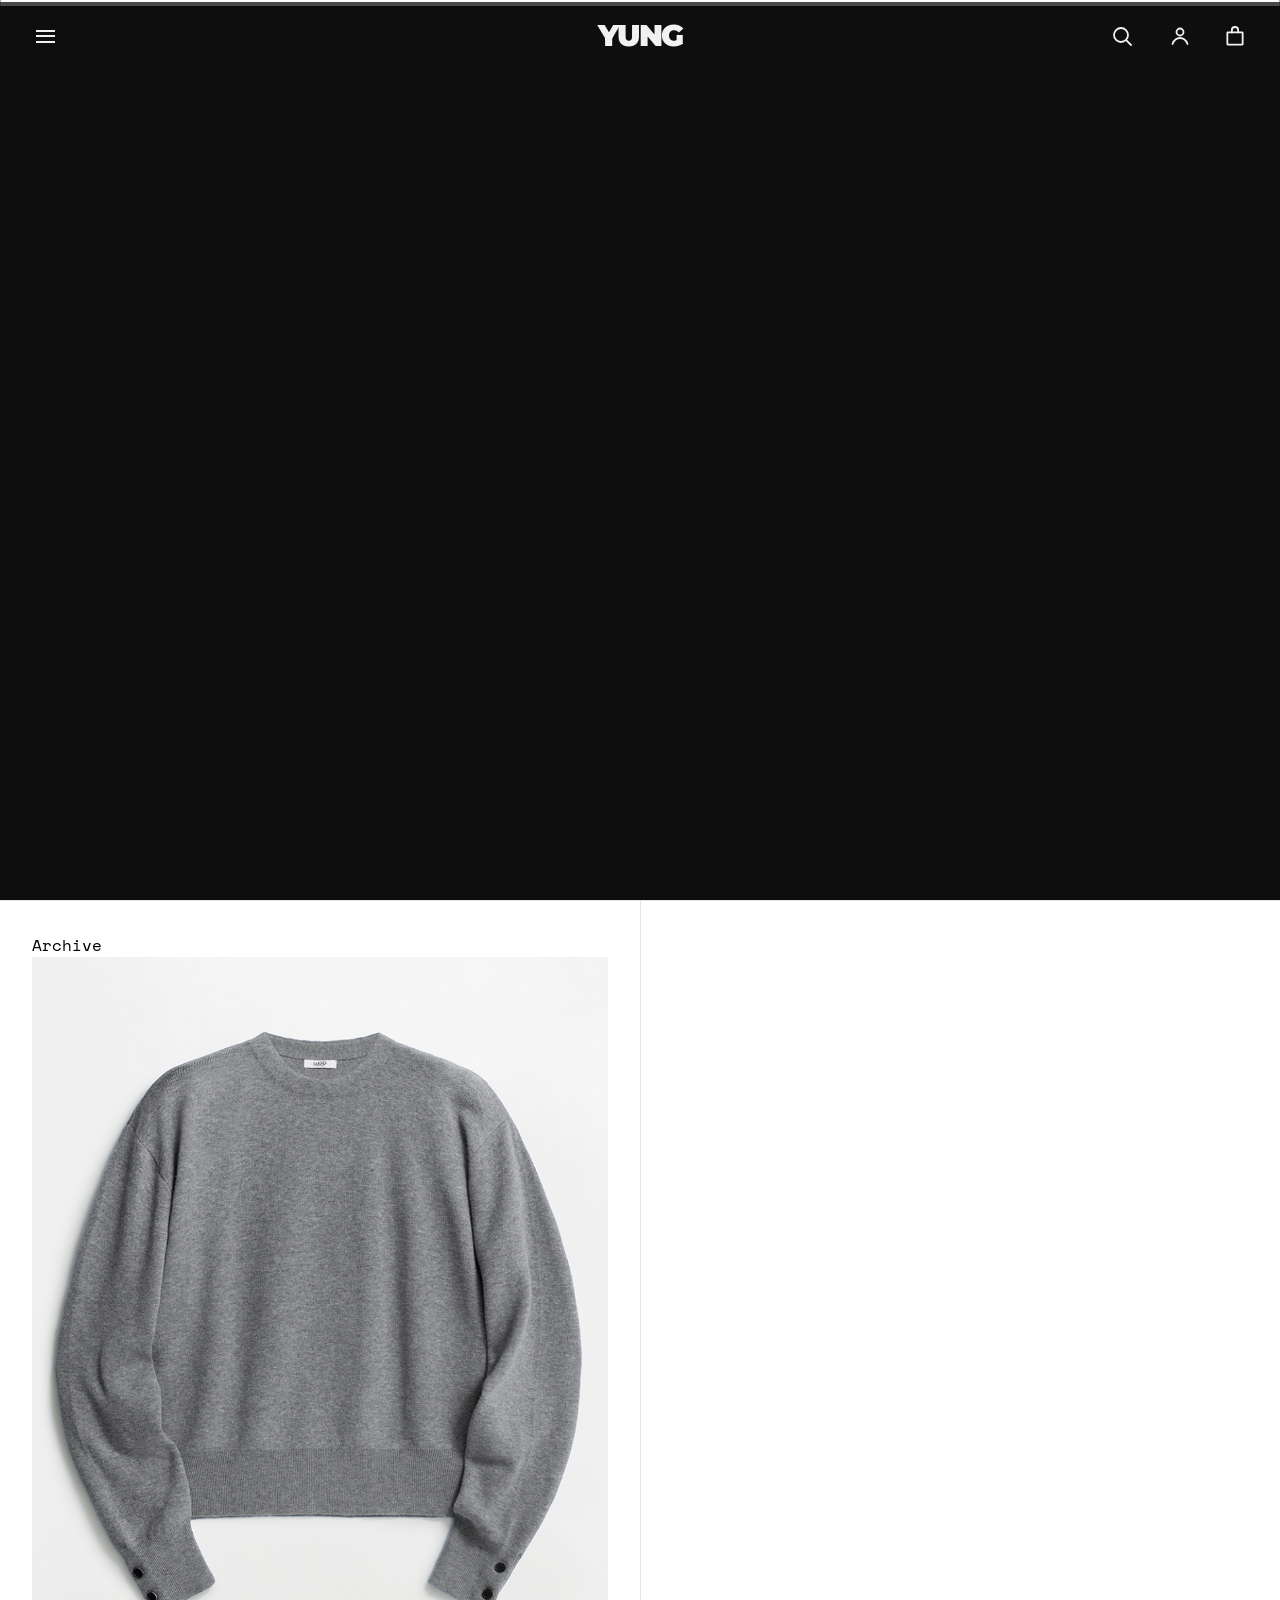
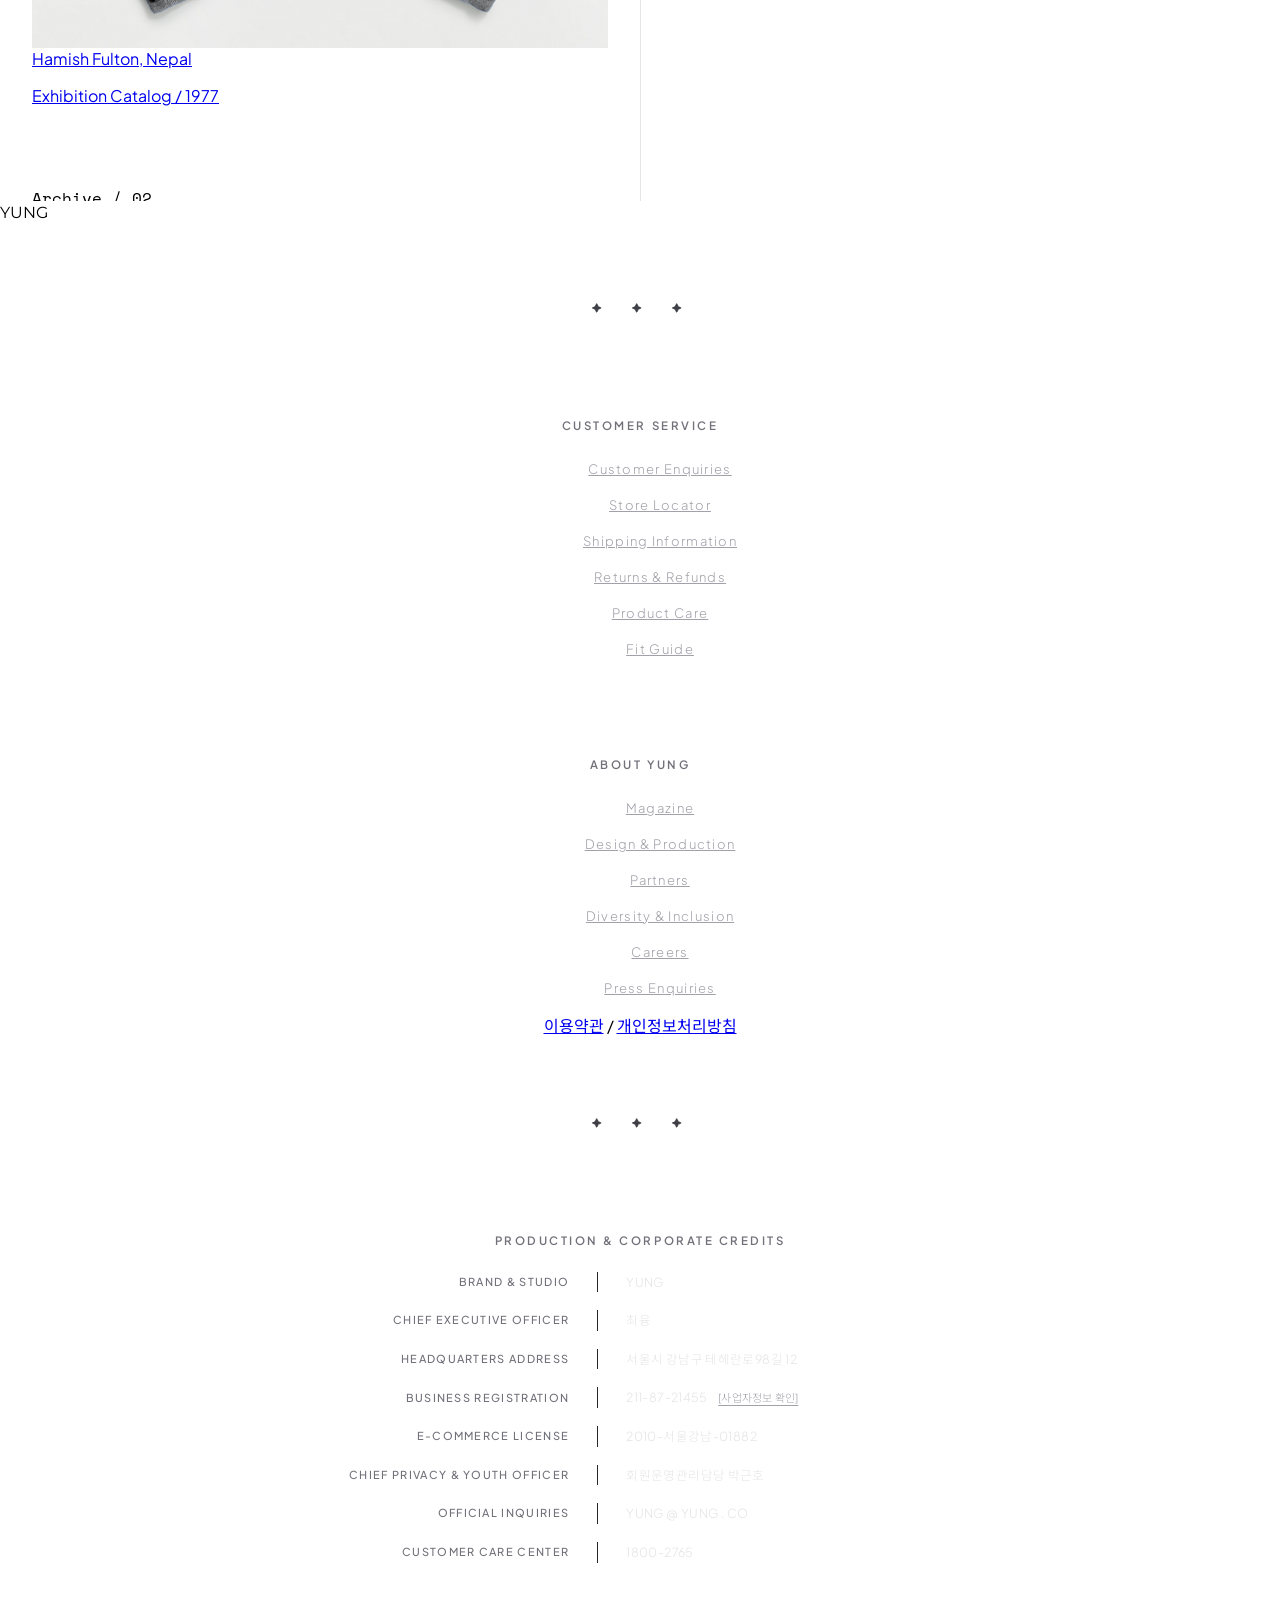
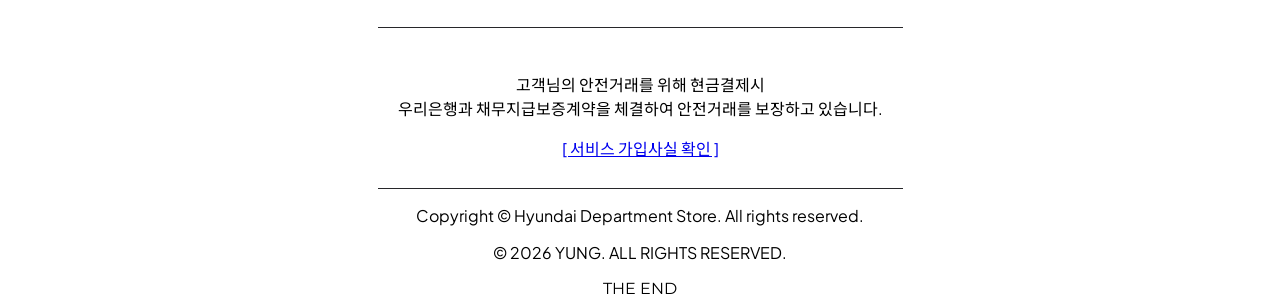
==== commit 00a16aa7: "Cache-bust shared landing shell and restore header on return" ====
--- a/index.html
+++ b/index.html
@@ -522,7 +522,7 @@
       .cart-drawer { width: 85vw; }
     }
   </style>
-  <link rel="stylesheet" href="./site-shell.css">
+  <link rel="stylesheet" href="./site-shell.css?v=20260924-2">
   <link rel="shortcut icon" type="image" href="로고.png">
 </head>
 <body class="bg-[#0e0e0e] text-neutral-900 antialiased selection:bg-white selection:text-black">
@@ -963,9 +963,9 @@
   <!-- ==========================================================================
        [JAVASCRIPT]
        ========================================================================== -->
-  <script src="./archive-data.js"></script>
-  <script src="./landing-archive.js"></script>
-  <script src="./site-shell.js"></script>
+  <script src="./archive-data.js?v=20260924-2"></script>
+  <script src="./landing-archive.js?v=20260924-2"></script>
+  <script src="./site-shell.js?v=20260924-2"></script>
 
   <script>
     /* --------------------------------------------------
@@ -1002,6 +1002,7 @@
       if (activeVideo) activeVideo.play().catch(() => {});
 
       window.scrollTo({ top: 0, behavior: 'instant' });
+      document.dispatchEvent(new CustomEvent('yung:landing-top'));
     }
 
     document.addEventListener('yung:store', navigateToStore);
--- a/site-shell.css
+++ b/site-shell.css
@@ -1,23 +1,105 @@
+@import url('https://fonts.googleapis.com/css2?family=Montserrat:wght@800;900&display=swap');
+
 :root{--yung-shell-sans:"Helvetica Neue",Helvetica,Arial,sans-serif}
 #yung-site-shell,#yung-site-shell *{box-sizing:border-box}
 #yung-site-shell{font-family:var(--yung-shell-sans);-webkit-font-smoothing:antialiased}
-.yung-shell-header{position:fixed;top:0;left:0;width:100%;z-index:10000;padding:22px 30px;display:grid;grid-template-columns:1fr auto 1fr;align-items:center;mix-blend-mode:difference;color:#fff;pointer-events:none;user-select:none}
-.yung-shell-left{justify-self:start}.yung-shell-logo{justify-self:center;font-family:var(--yung-shell-sans);font-size:30px;font-weight:900;letter-spacing:-.07em;line-height:1;color:#fff;text-decoration:none;pointer-events:auto;transition:opacity .18s ease}
-.yung-shell-logo:hover{opacity:.72}.yung-shell-right{justify-self:end;display:flex;align-items:center;gap:18px;pointer-events:auto}
-.yung-shell-icon{width:24px;height:24px;display:grid;place-items:center;color:#fff;background:none;border:0;padding:0;cursor:pointer;pointer-events:auto;transition:opacity .18s ease}
-.yung-shell-icon:hover{opacity:.68}.yung-shell-icon svg{display:block;width:22px;height:22px}
-.yung-shell-overlay{position:fixed;z-index:10020;inset:0;background:rgba(255,255,255,.985);opacity:0;visibility:hidden;transition:opacity .22s ease,visibility .22s step-end;color:#050505;font-family:var(--yung-shell-sans)}
-.yung-shell-overlay.is-open{opacity:1;visibility:visible;transition:opacity .22s ease}
-.yung-shell-close{position:absolute;top:13px;right:28px;font-family:var(--yung-shell-sans);font-size:28px;font-weight:300;line-height:1;color:#050505;background:none;border:0;padding:0;cursor:pointer}
-.yung-shell-menu-links{position:absolute;left:28px;top:50%;transform:translateY(-50%);display:flex;flex-direction:column;align-items:flex-start;gap:.08em}
-.yung-shell-menu-links a{font-family:var(--yung-shell-sans);font-size:clamp(44px,8vw,136px);font-weight:500;letter-spacing:-.045em;line-height:.9;color:#aaa;text-decoration:none;transition:color .18s ease}
-.yung-shell-menu-links a:hover,.yung-shell-menu-links a:focus-visible{color:#050505}
-.yung-shell-search-form{position:absolute;left:28px;right:28px;top:50%;transform:translateY(-50%)}
-.yung-shell-search-form label{display:block;margin-bottom:18px;font-size:11px;font-weight:400;text-transform:uppercase;color:#050505}
-.yung-shell-search-form input{width:100%;border:0;border-bottom:1px solid #111;outline:none;background:transparent;font-family:var(--yung-shell-sans);font-size:clamp(36px,7vw,112px);font-weight:400;letter-spacing:-.055em;line-height:1;color:#050505;padding:0 0 10px;border-radius:0}
-.yung-shell-search-form input::placeholder{color:rgba(0,0,0,.22)}
-.yung-shell-overlay--small{left:auto;width:min(420px,100vw);border-left:1px solid rgba(0,0,0,.12)}
-.yung-shell-small-copy{position:absolute;left:26px;right:26px;top:50%;transform:translateY(-50%);display:flex;flex-direction:column;gap:11px;font-family:var(--yung-shell-sans);font-size:14px;font-weight:400;text-transform:uppercase}
-.yung-shell-small-copy p{margin:0 0 20px}.yung-shell-small-copy a{color:#050505;text-decoration:none}.yung-shell-small-copy a:hover{text-decoration:underline;text-underline-offset:3px}
-@media(max-width:800px){.yung-shell-header{padding:16px 14px}.yung-shell-logo{font-size:26px}.yung-shell-right{gap:6px}.yung-shell-menu-links{left:14px}.yung-shell-menu-links a{font-size:clamp(48px,16vw,82px)}.yung-shell-close{right:14px}.yung-shell-search-form{left:14px;right:14px}.yung-shell-overlay--small{width:100%;border-left:0}}
-@media(prefers-reduced-motion:reduce){.yung-shell-overlay,.yung-shell-icon,.yung-shell-logo,.yung-shell-menu-links a{transition:none}}
+
+/* Header geometry follows the Store header. Archive stays fixed; Landing may add .nav-hidden. */
+#yung-site-shell .yung-shell-header{
+  position:fixed;top:0;left:0;width:100%;z-index:10000;
+  padding:18px 30px;
+  display:grid;grid-template-columns:1fr auto 1fr;align-items:center;
+  mix-blend-mode:difference;color:#fff;
+  pointer-events:none;user-select:none;
+  transition:transform .35s cubic-bezier(.16,1,.3,1);
+  will-change:transform;
+}
+#yung-site-shell .yung-shell-header.nav-hidden{transform:translateY(-100%)}
+#yung-site-shell .yung-shell-left{justify-self:start;pointer-events:auto}
+#yung-site-shell .yung-shell-right{justify-self:end;display:flex;align-items:center;gap:22px;pointer-events:auto}
+
+/* Match the Store wordmark exactly: Montserrat / 900 / -0.07em / 30px desktop. */
+#yung-site-shell .yung-shell-logo{
+  justify-self:center;
+  font-family:"Montserrat",sans-serif;
+  font-size:30px;font-weight:900;letter-spacing:-.07em;line-height:1;
+  color:#fff;text-decoration:none;pointer-events:auto;
+  transition:opacity .2s ease;
+}
+#yung-site-shell .yung-shell-logo:hover{opacity:.75}
+
+#yung-site-shell .yung-shell-icon{
+  color:#fff;background:none;border:0;padding:6px;margin:0;
+  cursor:pointer;pointer-events:auto;
+  display:flex;align-items:center;justify-content:center;
+  transition:opacity .2s ease;
+}
+#yung-site-shell .yung-shell-icon:hover{opacity:.65}
+#yung-site-shell .yung-shell-icon svg{display:block;width:24px;height:24px}
+
+/* Store-style hamburger + bag proportions. */
+#yung-site-shell .yung-shell-hamburger{width:19px;height:13px;display:flex;flex-direction:column;justify-content:space-between}
+#yung-site-shell .yung-shell-hamburger span{display:block;width:100%;height:2px;background:#fff}
+#yung-site-shell .yung-shell-cart{width:18px!important;height:20px!important}
+
+/* Shared overlays remain the Archive visual system. */
+#yung-site-shell .yung-shell-overlay{
+  position:fixed;z-index:10020;inset:0;
+  background:rgba(255,255,255,.985);
+  opacity:0;visibility:hidden;
+  transition:opacity .22s ease,visibility .22s step-end;
+  color:#050505;font-family:var(--yung-shell-sans)
+}
+#yung-site-shell .yung-shell-overlay.is-open{opacity:1;visibility:visible;transition:opacity .22s ease}
+#yung-site-shell .yung-shell-close{
+  position:absolute;top:13px;right:28px;
+  font-family:var(--yung-shell-sans);font-size:28px;font-weight:300;line-height:1;
+  color:#050505;background:none;border:0;padding:0;cursor:pointer
+}
+#yung-site-shell .yung-shell-menu-links{
+  position:absolute;left:28px;top:50%;transform:translateY(-50%);
+  display:flex;flex-direction:column;align-items:flex-start;gap:.08em
+}
+#yung-site-shell .yung-shell-menu-links a{
+  font-family:var(--yung-shell-sans);
+  font-size:clamp(44px,8vw,136px);font-weight:500;letter-spacing:-.045em;line-height:.9;
+  color:#aaa;text-decoration:none;transition:color .18s ease
+}
+#yung-site-shell .yung-shell-menu-links a:hover,
+#yung-site-shell .yung-shell-menu-links a:focus-visible{color:#050505}
+#yung-site-shell .yung-shell-search-form{position:absolute;left:28px;right:28px;top:50%;transform:translateY(-50%)}
+#yung-site-shell .yung-shell-search-form label{display:block;margin-bottom:18px;font-size:11px;font-weight:400;text-transform:uppercase;color:#050505}
+#yung-site-shell .yung-shell-search-form input{
+  width:100%;border:0;border-bottom:1px solid #111;outline:none;background:transparent;
+  font-family:var(--yung-shell-sans);font-size:clamp(36px,7vw,112px);font-weight:400;
+  letter-spacing:-.055em;line-height:1;color:#050505;padding:0 0 10px;border-radius:0
+}
+#yung-site-shell .yung-shell-search-form input::placeholder{color:rgba(0,0,0,.22)}
+#yung-site-shell .yung-shell-overlay--small{left:auto;width:min(420px,100vw);border-left:1px solid rgba(0,0,0,.12)}
+#yung-site-shell .yung-shell-small-copy{
+  position:absolute;left:26px;right:26px;top:50%;transform:translateY(-50%);
+  display:flex;flex-direction:column;gap:11px;
+  font-family:var(--yung-shell-sans);font-size:14px;font-weight:400;text-transform:uppercase
+}
+#yung-site-shell .yung-shell-small-copy p{margin:0 0 20px}
+#yung-site-shell .yung-shell-small-copy a{color:#050505;text-decoration:none}
+#yung-site-shell .yung-shell-small-copy a:hover{text-decoration:underline;text-underline-offset:3px}
+
+@media(max-width:800px){
+  #yung-site-shell .yung-shell-header{padding:18px 14px}
+  #yung-site-shell .yung-shell-logo{font-size:24px}
+  #yung-site-shell .yung-shell-right{gap:8px}
+  #yung-site-shell .yung-shell-icon svg{width:23px;height:23px}
+  #yung-site-shell .yung-shell-menu-links{left:14px}
+  #yung-site-shell .yung-shell-menu-links a{font-size:clamp(48px,16vw,82px)}
+  #yung-site-shell .yung-shell-close{right:14px}
+  #yung-site-shell .yung-shell-search-form{left:14px;right:14px}
+  #yung-site-shell .yung-shell-overlay--small{width:100%;border-left:0}
+}
+@media(prefers-reduced-motion:reduce){
+  #yung-site-shell .yung-shell-header,
+  #yung-site-shell .yung-shell-overlay,
+  #yung-site-shell .yung-shell-icon,
+  #yung-site-shell .yung-shell-logo,
+  #yung-site-shell .yung-shell-menu-links a{transition:none}
+}
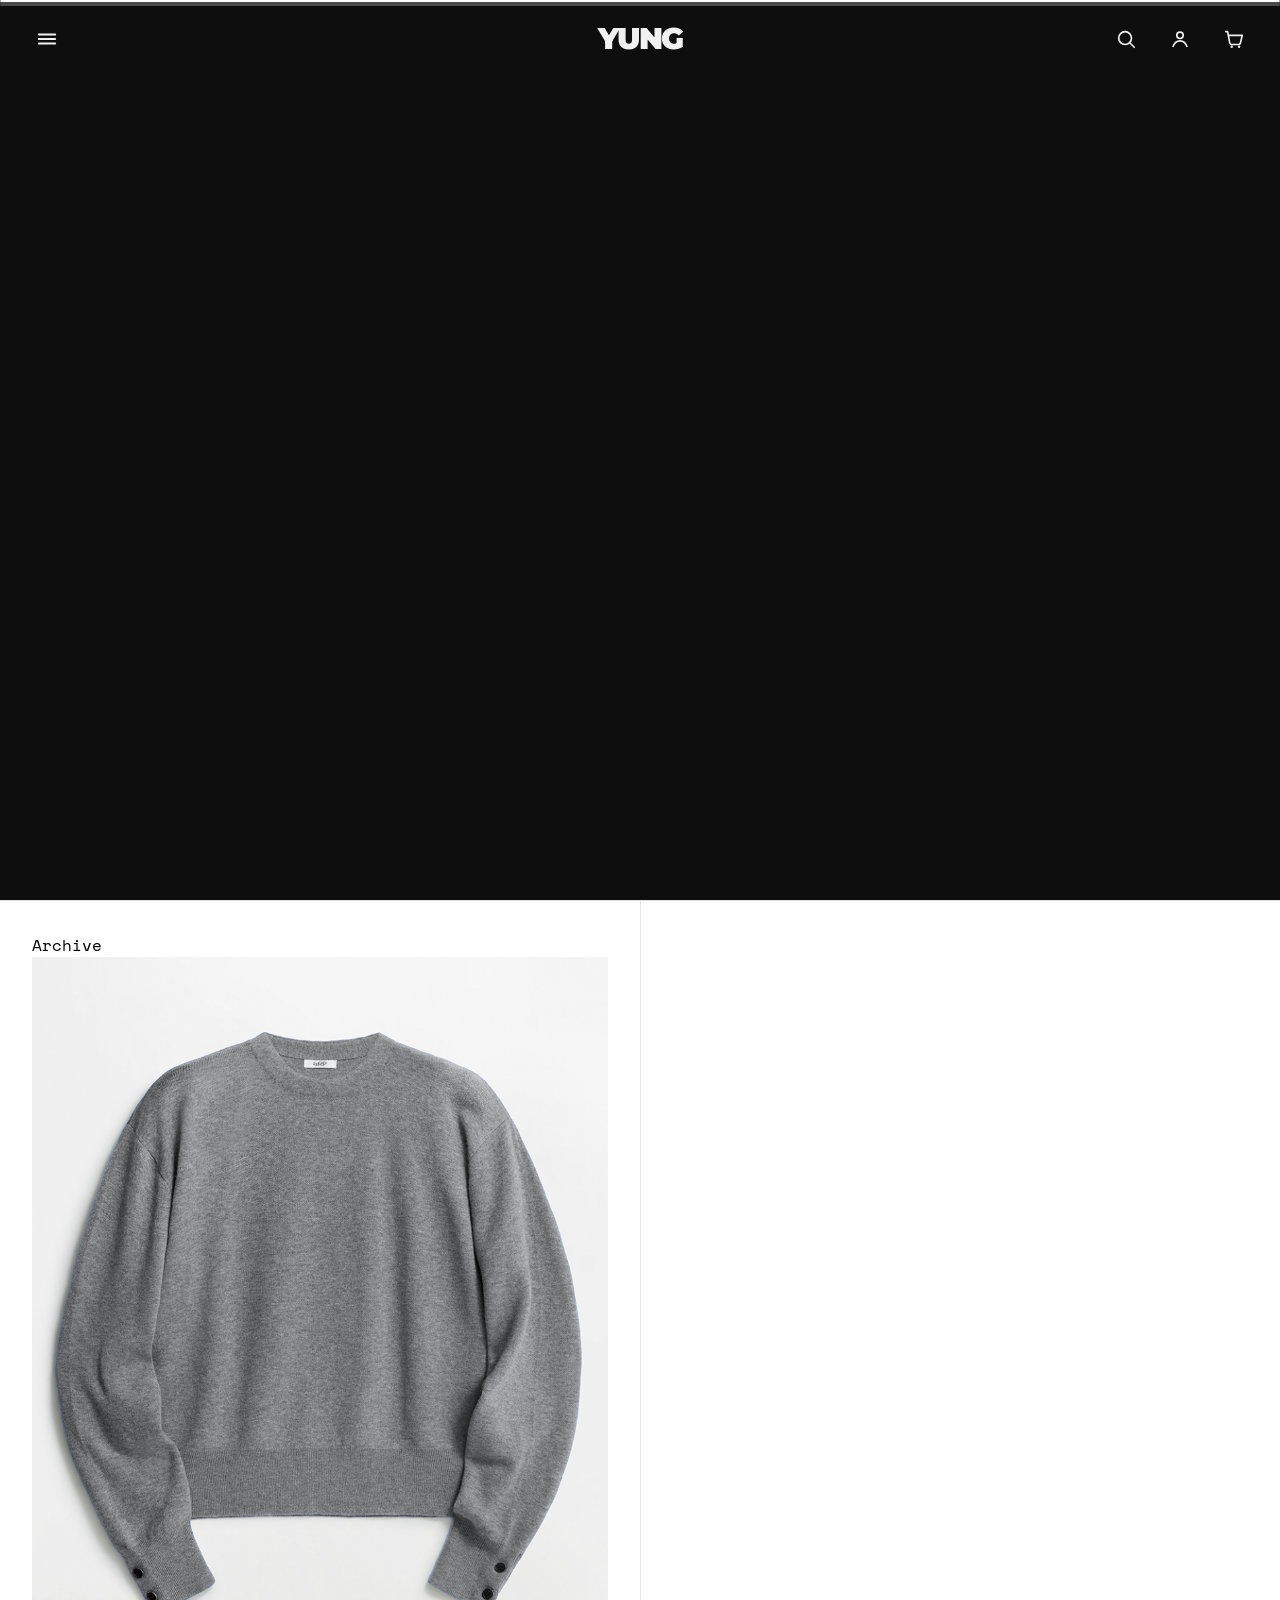
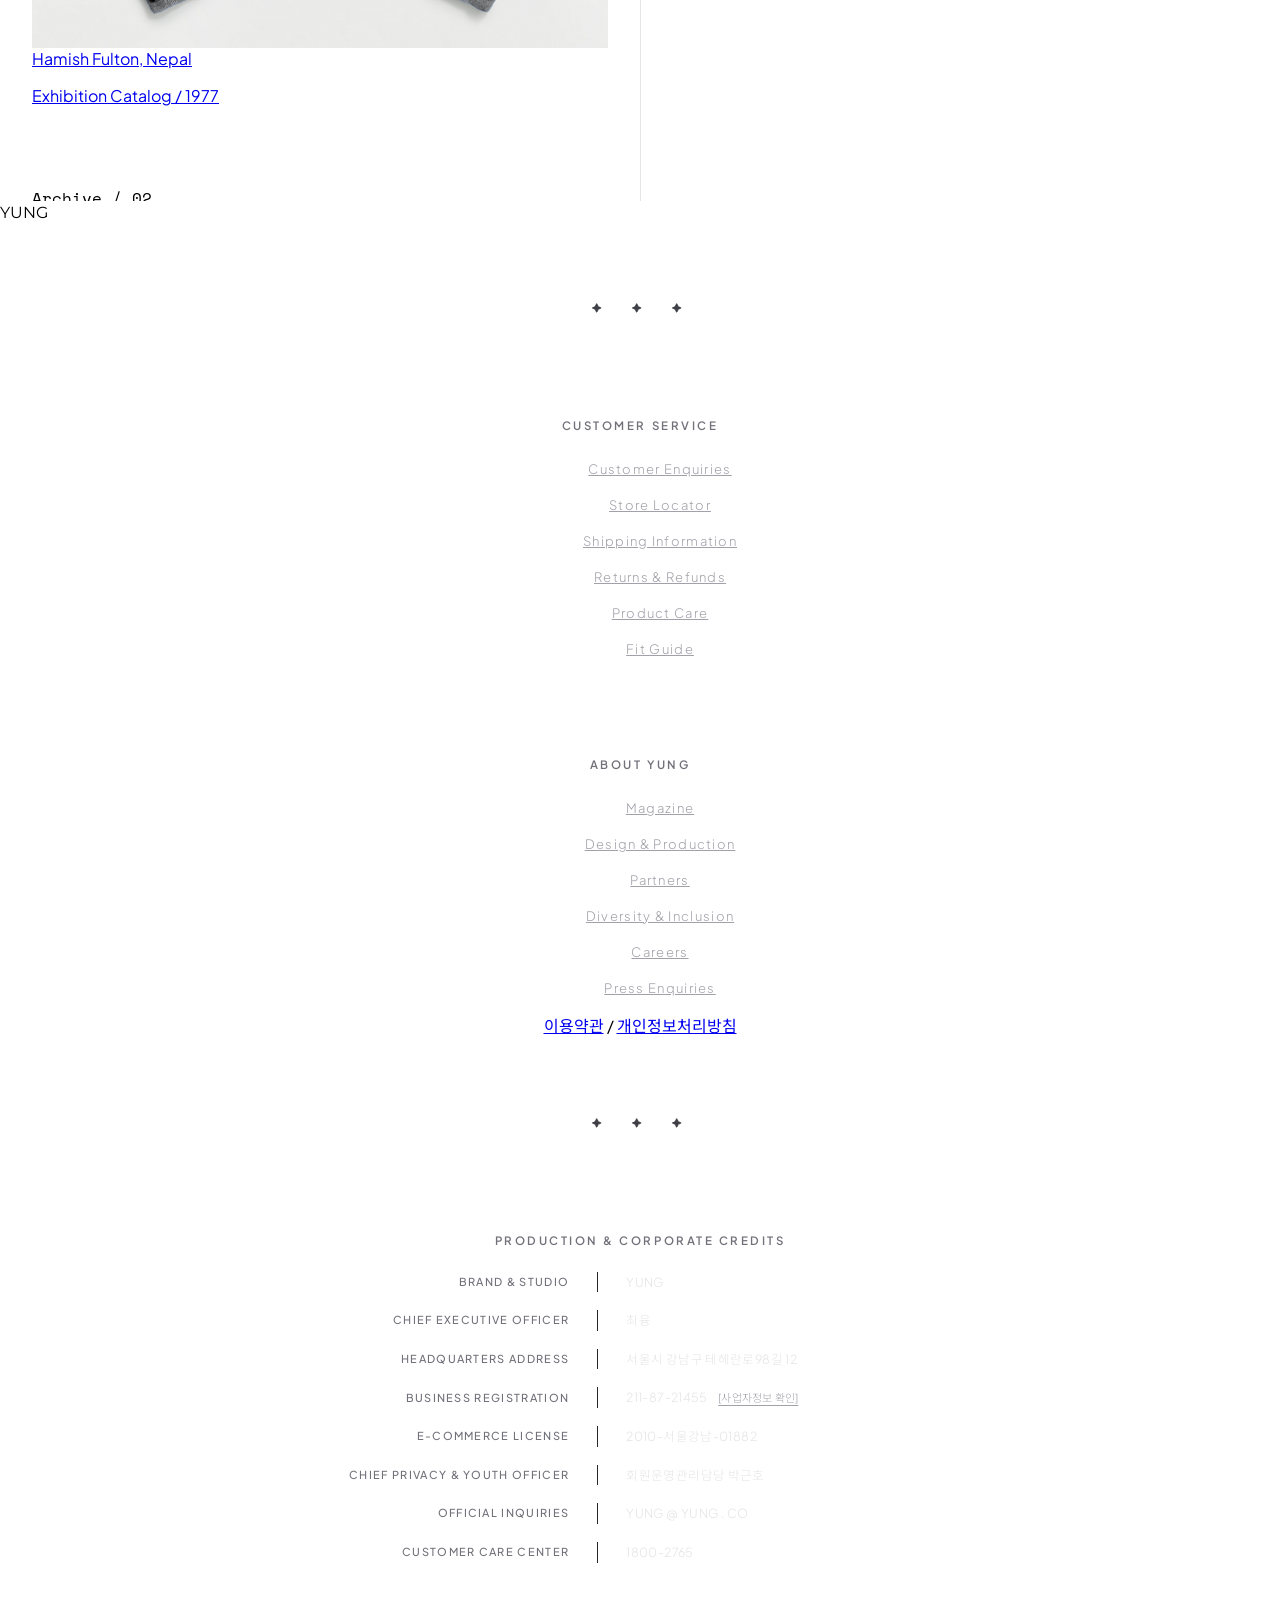
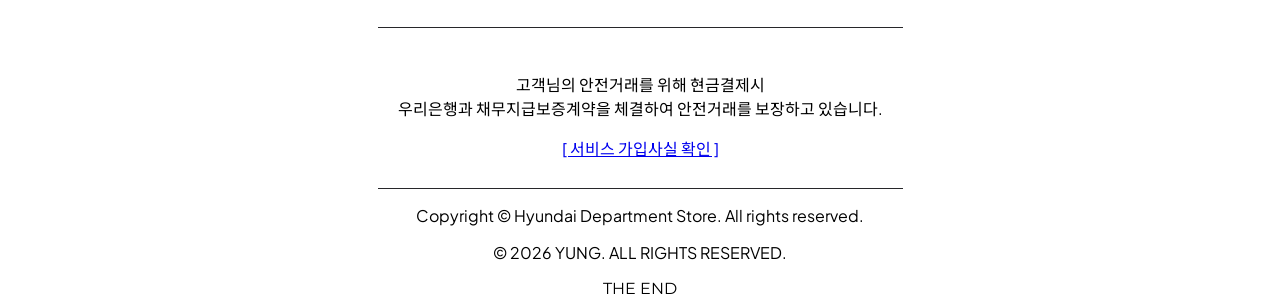
==== commit a502627c: "Refresh index.html asset versions for v5.3 restoration" ====
--- a/index.html
+++ b/index.html
@@ -522,7 +522,7 @@
       .cart-drawer { width: 85vw; }
     }
   </style>
-  <link rel="stylesheet" href="./site-shell.css?v=20260924-2">
+  <link rel="stylesheet" href="./site-shell.css?v=20260924-3">
   <link rel="shortcut icon" type="image" href="로고.png">
 </head>
 <body class="bg-[#0e0e0e] text-neutral-900 antialiased selection:bg-white selection:text-black">
@@ -963,9 +963,9 @@
   <!-- ==========================================================================
        [JAVASCRIPT]
        ========================================================================== -->
-  <script src="./archive-data.js?v=20260924-2"></script>
-  <script src="./landing-archive.js?v=20260924-2"></script>
-  <script src="./site-shell.js?v=20260924-2"></script>
+  <script src="./archive-data.js?v=20260924-3"></script>
+  <script src="./landing-archive.js?v=20260924-3"></script>
+  <script src="./site-shell.js?v=20260924-3"></script>
 
   <script>
     /* --------------------------------------------------
--- a/site-shell.css
+++ b/site-shell.css
@@ -7,7 +7,7 @@
 /* Header geometry follows the Store header. Archive stays fixed; Landing may add .nav-hidden. */
 #yung-site-shell .yung-shell-header{
   position:fixed;top:0;left:0;width:100%;z-index:10000;
-  padding:18px 30px;
+  padding:22px 30px;
   display:grid;grid-template-columns:1fr auto 1fr;align-items:center;
   mix-blend-mode:difference;color:#fff;
   pointer-events:none;user-select:none;
@@ -29,17 +29,15 @@
 #yung-site-shell .yung-shell-logo:hover{opacity:.75}
 
 #yung-site-shell .yung-shell-icon{
-  color:#fff;background:none;border:0;padding:6px;margin:0;
+  color:#fff;background:none;border:0;padding:5px;margin:0;
   cursor:pointer;pointer-events:auto;
   display:flex;align-items:center;justify-content:center;
   transition:opacity .2s ease;
 }
 #yung-site-shell .yung-shell-icon:hover{opacity:.65}
-#yung-site-shell .yung-shell-icon svg{display:block;width:24px;height:24px}
+#yung-site-shell .yung-shell-icon svg{display:block;width:22px;height:22px}
 
 /* Store-style hamburger + bag proportions. */
-#yung-site-shell .yung-shell-hamburger{width:19px;height:13px;display:flex;flex-direction:column;justify-content:space-between}
-#yung-site-shell .yung-shell-hamburger span{display:block;width:100%;height:2px;background:#fff}
 #yung-site-shell .yung-shell-cart{width:18px!important;height:20px!important}
 
 /* Shared overlays remain the Archive visual system. */
@@ -86,10 +84,10 @@
 #yung-site-shell .yung-shell-small-copy a:hover{text-decoration:underline;text-underline-offset:3px}
 
 @media(max-width:800px){
-  #yung-site-shell .yung-shell-header{padding:18px 14px}
-  #yung-site-shell .yung-shell-logo{font-size:24px}
-  #yung-site-shell .yung-shell-right{gap:8px}
-  #yung-site-shell .yung-shell-icon svg{width:23px;height:23px}
+  #yung-site-shell .yung-shell-header{padding:16px 14px}
+  #yung-site-shell .yung-shell-logo{font-size:26px}
+  #yung-site-shell .yung-shell-right{gap:6px}
+  #yung-site-shell .yung-shell-icon svg{width:22px;height:22px}
   #yung-site-shell .yung-shell-menu-links{left:14px}
   #yung-site-shell .yung-shell-menu-links a{font-size:clamp(48px,16vw,82px)}
   #yung-site-shell .yung-shell-close{right:14px}
